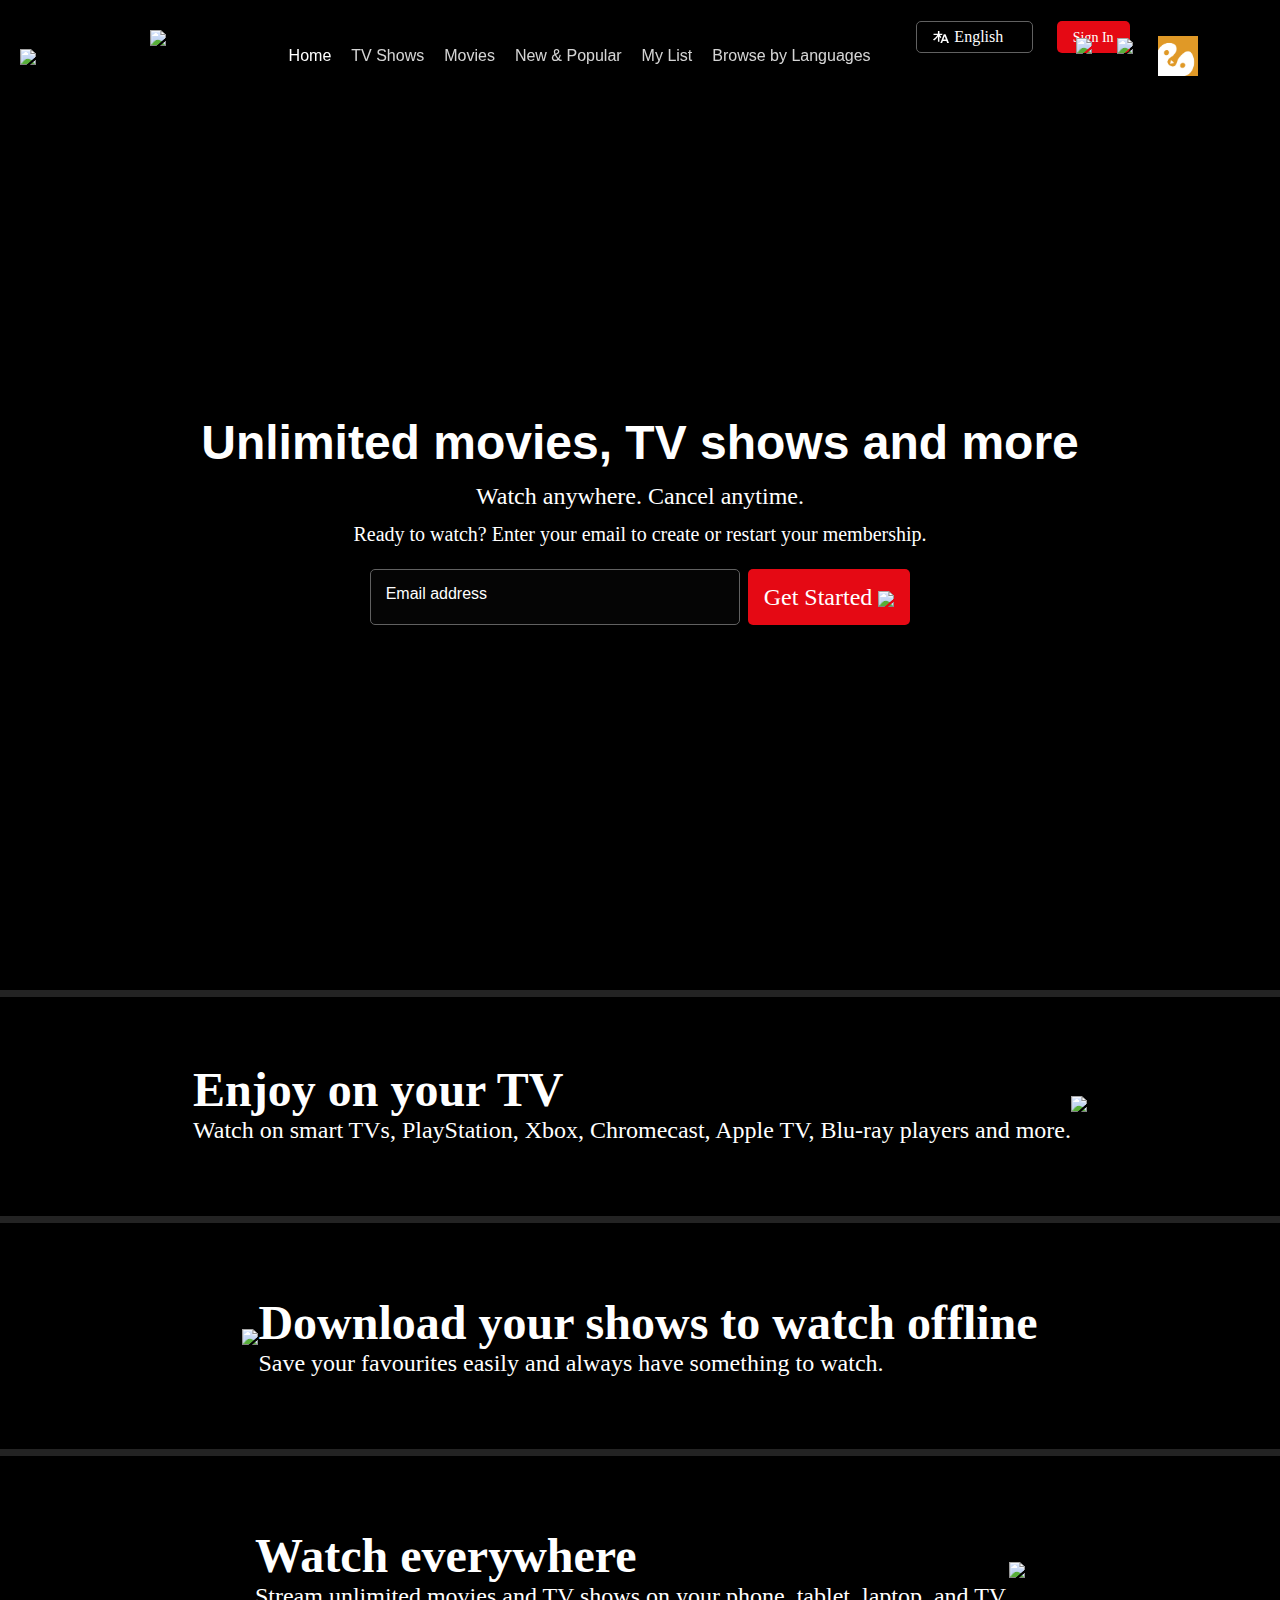
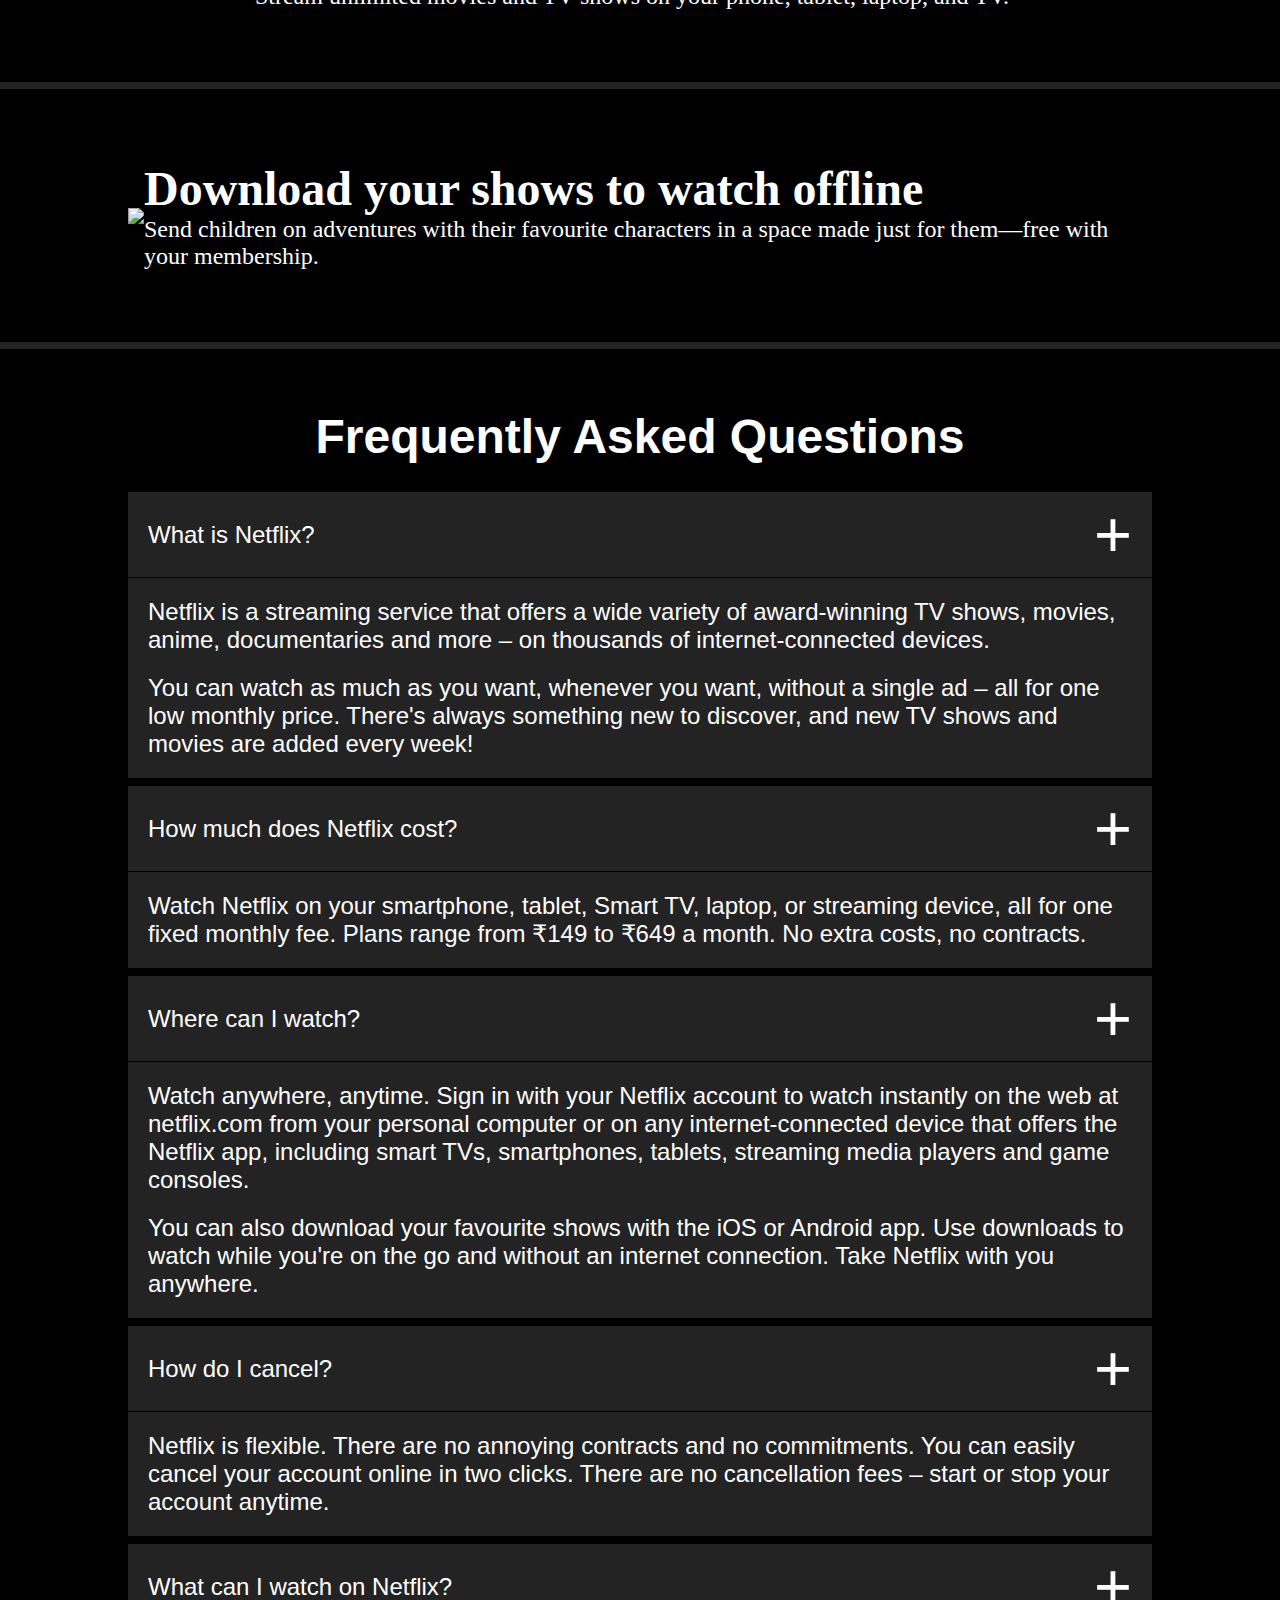
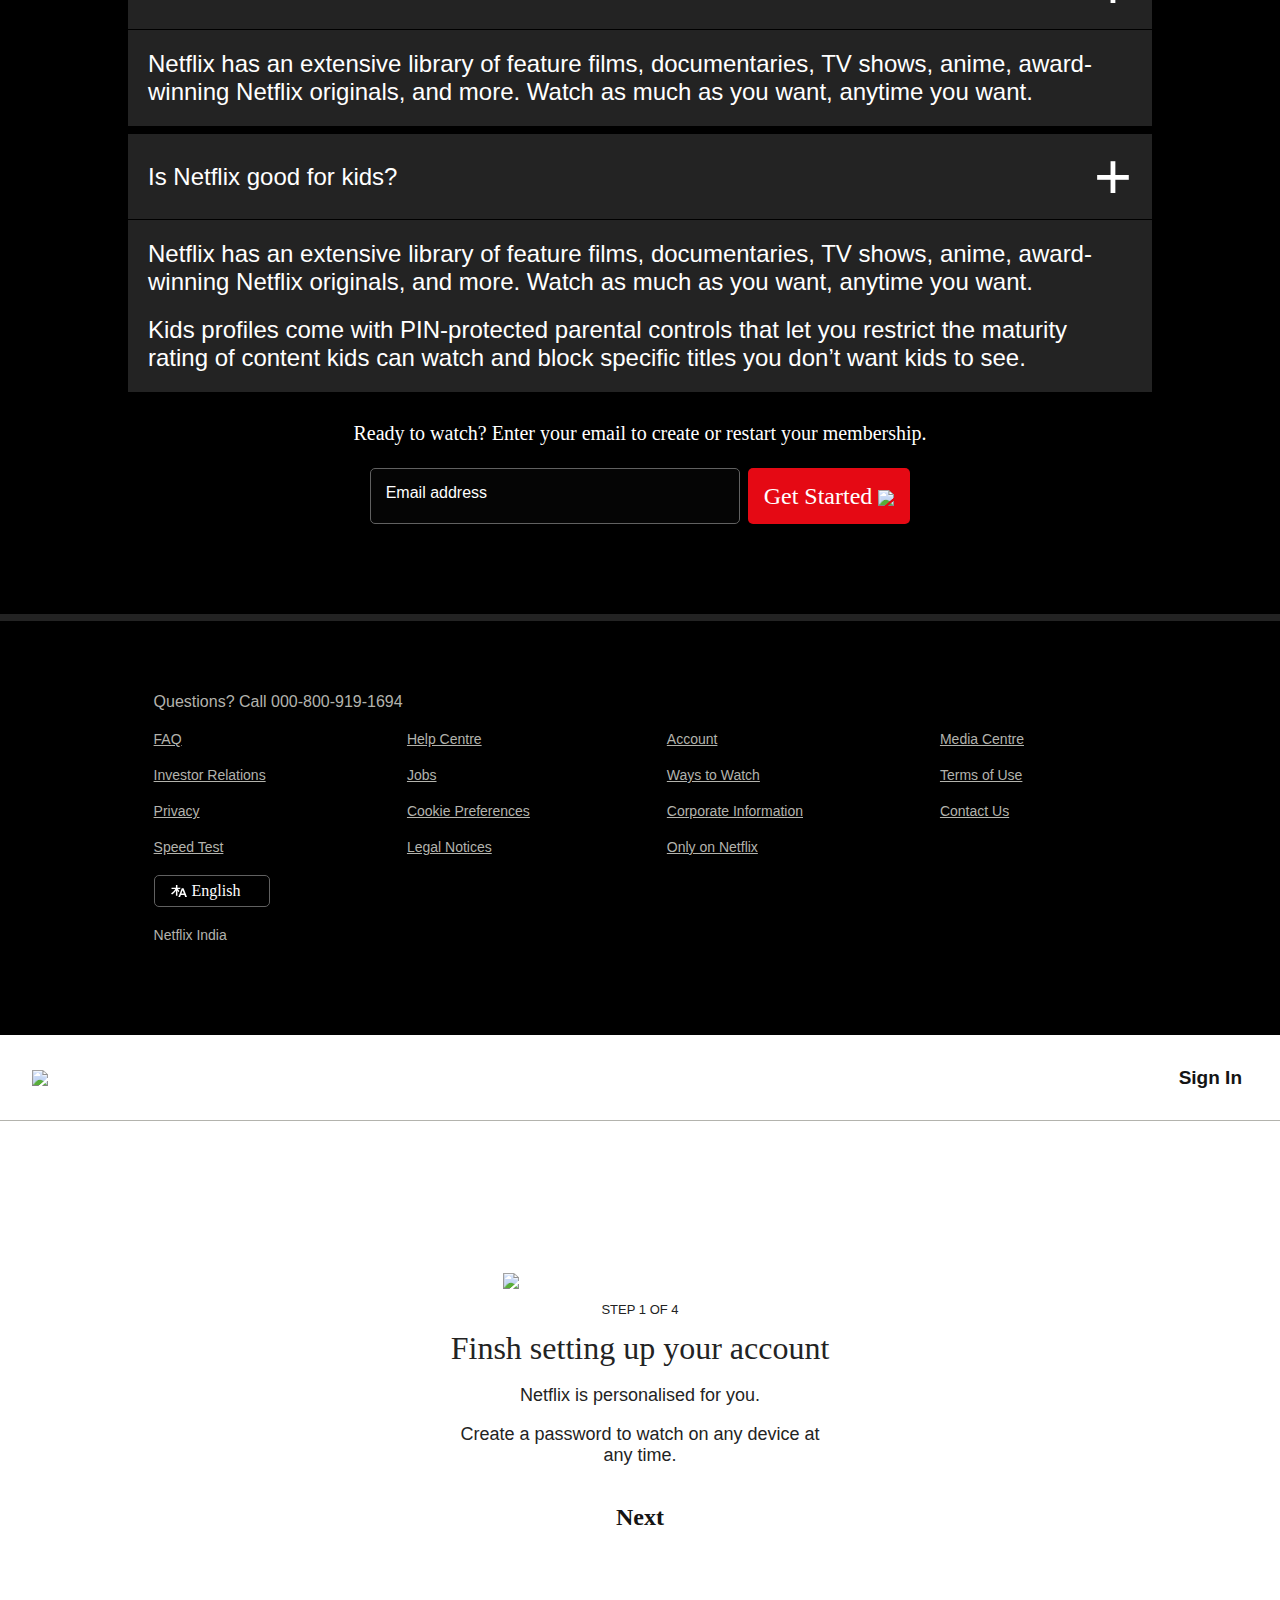
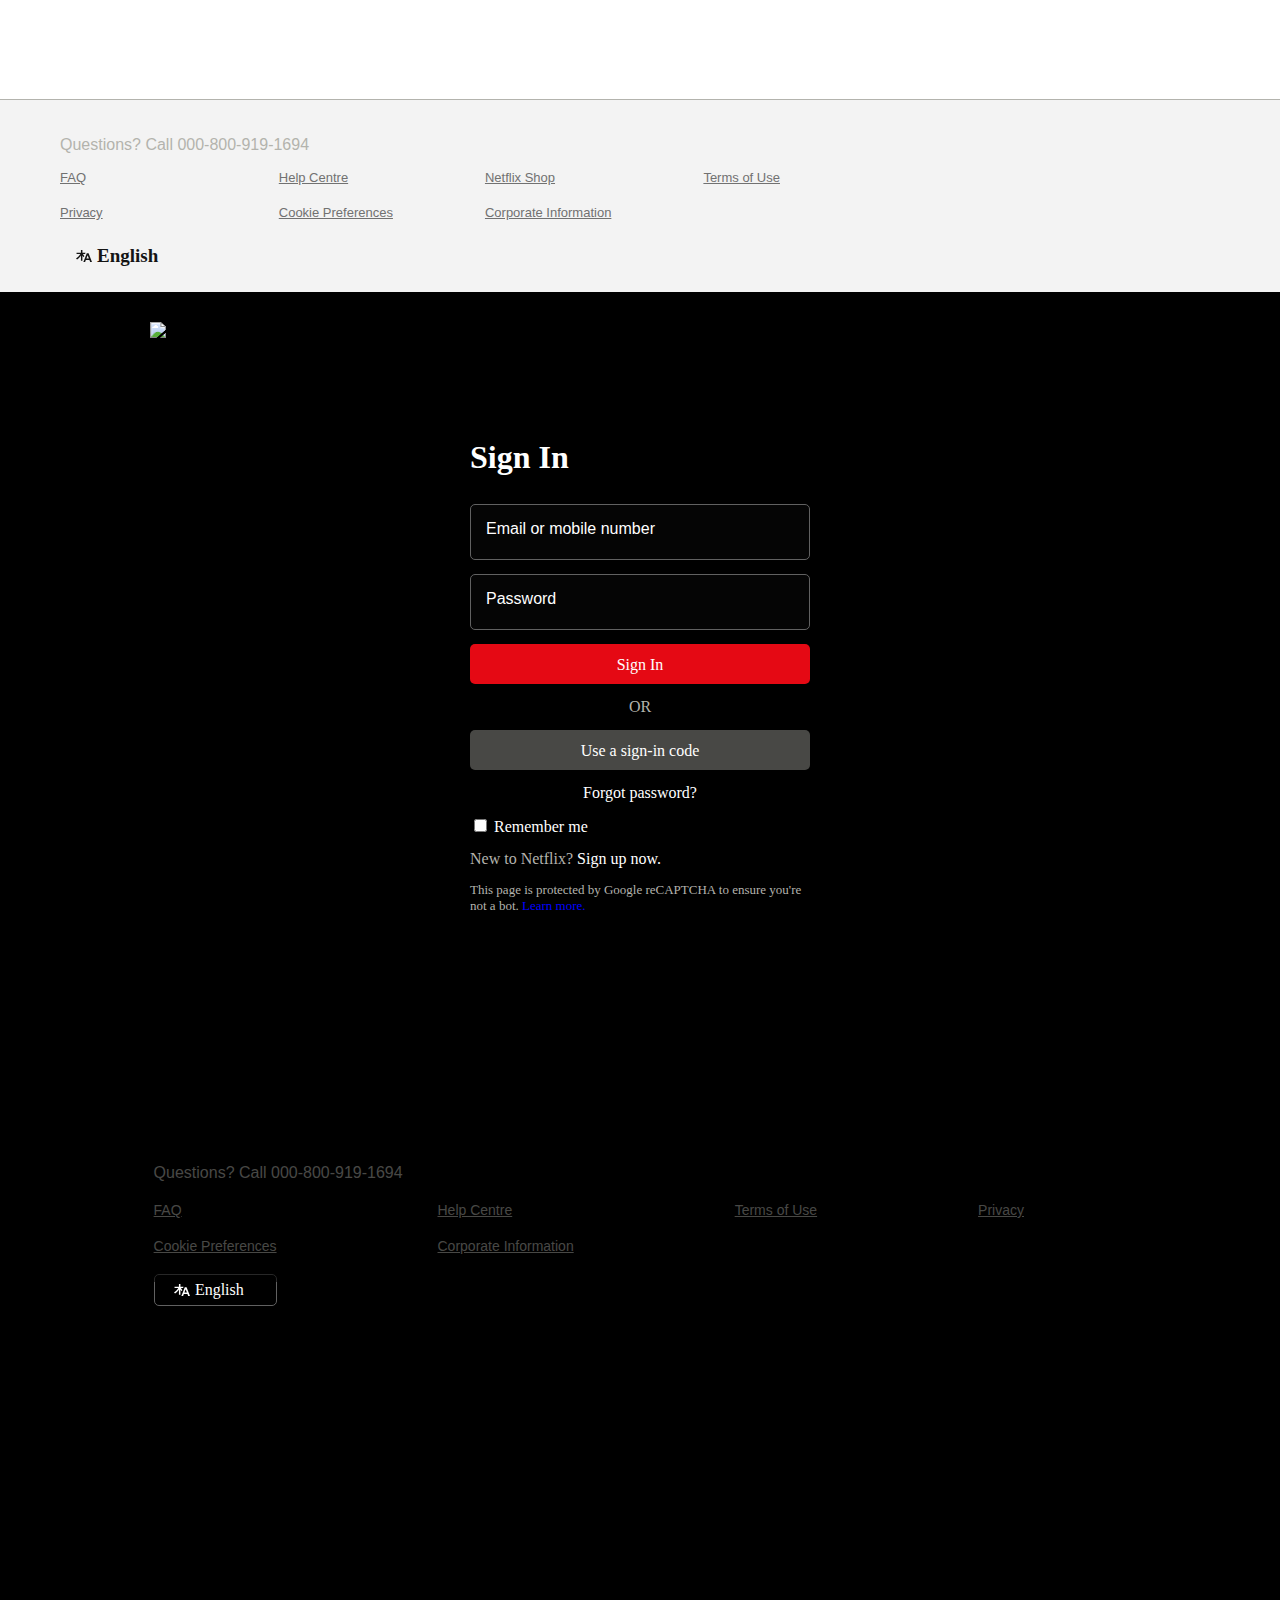
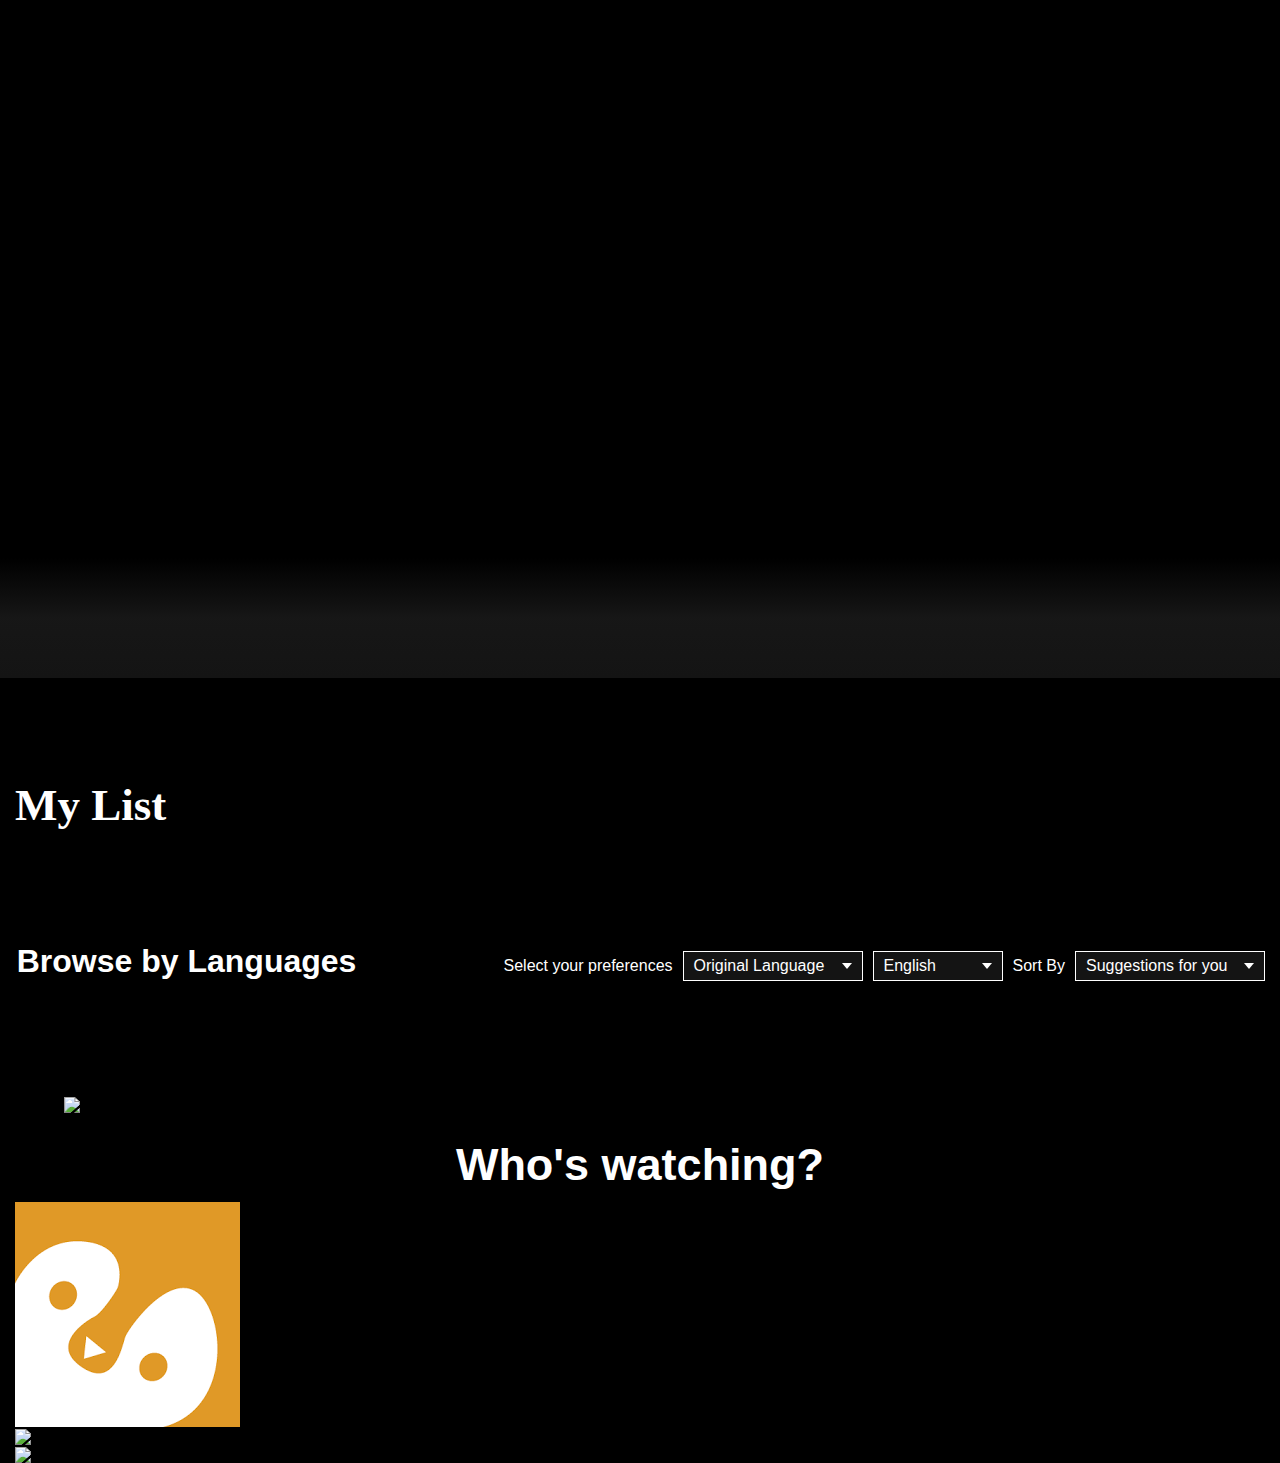
==== index.html @ eb94bc4e "Add files" ====
<!DOCTYPE html>
<html lang="en">
<head>
    <meta charset="UTF-8">
    <title>Netflix India – Watch TV Shows Online, Watch Movies Online</title>
</head>

<link rel="icon" type="image/x-icon" href="./images/favicon.ico">
<link rel="stylesheet" href="./style.css">

<body>

    <div id="front-sign-in">
        <div class="main">
            <div class="front-nav">
                <div class="navbar-logo">
                    <img src="./images/netflix_logo.png" class="front-netflix-logo">
                </div>
                <div class="front-btns">
                    <button class="language transparent btn">
                        <span>
                            <svg xmlns="http://www.w3.org/2000/svg" fill="none" width="16" height="16" viewBox="0 0 16 16" role="img" data-icon="LanguagesSmall" aria-hidden="true">
                                <path fill-rule="evenodd" clip-rule="evenodd" d="M10.7668 5.33333L10.5038 5.99715L9.33974 8.9355L8.76866 10.377L7.33333 14H9.10751L9.83505 12.0326H13.4217L14.162 14H16L12.5665 5.33333H10.8278H10.7668ZM10.6186 9.93479L10.3839 10.5632H11.1036H12.8856L11.6348 7.2136L10.6186 9.93479ZM9.52722 4.84224C9.55393 4.77481 9.58574 4.71045 9.62211 4.64954H6.41909V2H4.926V4.64954H0.540802V5.99715H4.31466C3.35062 7.79015 1.75173 9.51463 0 10.4283C0.329184 10.7138 0.811203 11.2391 1.04633 11.5931C2.55118 10.6795 3.90318 9.22912 4.926 7.57316V12.6667H6.41909V7.51606C6.81951 8.15256 7.26748 8.76169 7.7521 9.32292L8.31996 7.88955C7.80191 7.29052 7.34631 6.64699 6.9834 5.99715H9.06968L9.52722 4.84224Z" fill="currentColor">
                                </path>
                            </svg> 
                            English 
                            <img src="./images/icons/dropdown.png">    
                        </span>
                    </button>
                    <button class="sign-in red btn" onclick="signUpBtn()"><span>Sign In</span></button>
                </div>
            </div>
            <div class="box"></div>
            <div class="hero">
                <h1>Unlimited movies, TV shows and more</h1>
                <h2>Watch anywhere. Cancel anytime.</h2>
                <h3>Ready to watch? Enter your email to create or restart your membership.</h3>
                <form class="email-form" onsubmit="getStarted()">
                    <div class="email">
                        <label>Email address</label>
                        <input class="transparent btn" id="email1" type="email">
                    </div>
                    <button class="red btn" type="submit"><span>Get Started <img src="./images/icons/next-white.png"></span></button>
                </form>
            </div>
            <div class="line"></div>
        </div>

        <section class="tv">
            <div class="description">
                <h1>Enjoy on your TV</h1>
                <h2>Watch on smart TVs, PlayStation, Xbox, Chromecast, Apple TV, Blu-ray players and more.</h2>
            </div>
            <div class="tv-img">
                <img src="./images/front-tv.png">
                <video src="./videos/front-tv-video.m4v" muted autoplay loop></video>
            </div>
        </section>

        <div class="line"></div>

        <section class="mobile">
            <div class="mobile-img">
                <img src="./images/front-mobile.jpg">
            </div>
            <div class="description">
                <h1>Download your shows to watch offline</h1>
                <h2>Save your favourites easily and always have something to watch.</h2>
            </div>
        </section>

        <div class="line"></div>

        <section class="devices">
            <div class="description">
                <h1>Watch everywhere</h1>
                <h2>Stream unlimited movies and TV shows on your phone, tablet, laptop, and TV.</h2>
            </div>
            <div class="devices-img">
                <img src="./images/front-devices.png">
                <video src="./videos/front-devices-video.m4v" muted autoplay loop></video>
            </div>
        </section>

        <div class="line"></div>

        <section class="kids">
            <div class="kids-img">
                <img src="./images/front-kids.png">
            </div>
            <div class="description">
                <h1>Download your shows to watch offline</h1>
                <h2>Send children on adventures with their favourite characters in a space made just for them—free with your membership.</h2>
            </div>
        </section>

        <div class="line"></div>  

        <section class="faq">
            <h1>Frequently Asked Questions</h1>
            <div class="ques-btns">
                <button onclick="toggleDiv('a-1')"><span class="ques">What is Netflix?</span> <span class="plus">&plus;</span></button>
                <div class="ans a-1">
                    <p>Netflix is a streaming service that offers a wide variety of award-winning TV shows, movies, anime, documentaries and more – on thousands of internet-connected devices.</p>
                    <p>You can watch as much as you want, whenever you want, without a single ad – all for one low monthly price. There's always something new to discover, and new TV shows and movies are added every week!</p>
                </div>

                <button onclick="toggleDiv('a-2')"><span class="ques">How much does Netflix cost?</span> <span class="plus">&plus;</span></button>
                <div class="ans a-2">
                    <p>Watch Netflix on your smartphone, tablet, Smart TV, laptop, or streaming device, all for one fixed monthly fee. Plans range from ₹149 to ₹649 a month. No extra costs, no contracts.</p>
                </div>

                <button onclick="toggleDiv('a-3')"><span class="ques">Where can I watch?</span> <span class="plus">&plus;</span></button>
                <div class="ans a-3">
                    <p>Watch anywhere, anytime. Sign in with your Netflix account to watch instantly on the web at netflix.com from your personal computer or on any internet-connected device that offers the Netflix app, including smart TVs, smartphones, tablets, streaming media players and game consoles.</p>
                    <p>You can also download your favourite shows with the iOS or Android app. Use downloads to watch while you're on the go and without an internet connection. Take Netflix with you anywhere.</p>
                </div>

                <button onclick="toggleDiv('a-4')"><span class="ques">How do I cancel?</span> <span class="plus">&plus;</span></button>
                <div class="ans a-4">
                    <p>Netflix is flexible. There are no annoying contracts and no commitments. You can easily cancel your account online in two clicks. There are no cancellation fees – start or stop your account anytime.</p>
                </div>

                <button onclick="toggleDiv('a-5')"><span class="ques">What can I watch on Netflix?</span> <span class="plus">&plus;</span></button>
                <div class="ans a-5">
                    <p>Netflix has an extensive library of feature films, documentaries, TV shows, anime, award-winning Netflix originals, and more. Watch as much as you want, anytime you want.</p>
                </div>

                <button onclick="toggleDiv('a-6')"><span class="ques">Is Netflix good for kids?</span> <span class="plus">&plus;</span></button>
                <div class="ans a-6">
                    <p>Netflix has an extensive library of feature films, documentaries, TV shows, anime, award-winning Netflix originals, and more. Watch as much as you want, anytime you want.</p>
                    <p>Kids profiles come with PIN-protected parental controls that let you restrict the maturity rating of content kids can watch and block specific titles you don’t want kids to see.</p>
                </div>
            </div>
            <div class="hero">
                <h3>Ready to watch? Enter your email to create or restart your membership.</h3>
                <form class="email-form" onsubmit="getStarted()">
                    <div class="email">
                        <label>Email address</label>
                        <input class="transparent btn" id="email2" type="email">
                    </div>
                    <button class="red btn" type="submit"><span>Get Started <img src="./images/icons/next-white.png"></span></button>
                </form>
            </div>
        </section>

        <div class="line"></div>

        <div class="footer">
            <p>Questions? Call 000-800-919-1694</p>
            <div class="flex-col">
                <div class="c-1">
                    <a href="#">FAQ</a>
                    <a href="#">Investor Relations</a>
                    <a href="#">Privacy</a>
                    <a href="#">Speed Test</a>
                    <button class="language transparent btn">
                        <span>
                            <svg xmlns="http://www.w3.org/2000/svg" fill="none" width="16" height="16" viewBox="0 0 16 16" role="img" data-icon="LanguagesSmall" aria-hidden="true">
                                <path fill-rule="evenodd" clip-rule="evenodd" d="M10.7668 5.33333L10.5038 5.99715L9.33974 8.9355L8.76866 10.377L7.33333 14H9.10751L9.83505 12.0326H13.4217L14.162 14H16L12.5665 5.33333H10.8278H10.7668ZM10.6186 9.93479L10.3839 10.5632H11.1036H12.8856L11.6348 7.2136L10.6186 9.93479ZM9.52722 4.84224C9.55393 4.77481 9.58574 4.71045 9.62211 4.64954H6.41909V2H4.926V4.64954H0.540802V5.99715H4.31466C3.35062 7.79015 1.75173 9.51463 0 10.4283C0.329184 10.7138 0.811203 11.2391 1.04633 11.5931C2.55118 10.6795 3.90318 9.22912 4.926 7.57316V12.6667H6.41909V7.51606C6.81951 8.15256 7.26748 8.76169 7.7521 9.32292L8.31996 7.88955C7.80191 7.29052 7.34631 6.64699 6.9834 5.99715H9.06968L9.52722 4.84224Z" fill="currentColor">
                                </path>
                            </svg> 
                            English 
                            <img src="./images/icons/dropdown.png">    
                        </span>
                    </button>
                    <p>Netflix India</p>
                </div>
                <div class="c-2">
                    <a href="#">Help Centre</a>
                    <a href="#">Jobs</a>
                    <a href="#">Cookie Preferences</a>
                    <a href="#">Legal Notices</a>
                </div>
                <div class="c-3">
                    <a href="#">Account</a>
                    <a href="#">Ways to Watch</a>
                    <a href="#">Corporate Information</a>
                    <a href="#">Only on Netflix</a>
                </div>
                <div class="c-4">
                    <a href="#">Media Centre</a>
                    <a href="#">Terms of Use</a>
                    <a href="#">Contact Us</a>
                </div>
            </div>
        </div>
    </div>


    <div id="get-started">
        <div class="front-nav">
            <div class="navbar-logo">
                <img src="./images/netflix_logo.png" class="front-netflix-logo">
            </div>
            <button onclick="signUpBtn()"><span>Sign In</span></button>
        </div>
        <div class="divider"></div>
        <div class="setup">
            <div class="steps">
                <img src="./images/step-1.png">
                <p class="step-no">STEP 1 OF 4</p>
                <h2>Finsh setting up your account</h2>
                <p class="step-text">Netflix is personalised for you.</p>
                <p class="step-text">Create a password to watch on any device at any time.</p>
                <button class="red btn"><span>Next</span></button>
            </div>
        </div>
        <div class="divider"></div>
        <div class="setup-footer">
            <p>Questions? Call 000-800-919-1694</p>
            <div class="flex-col">
                <div class="c-1">
                    <a href="#">FAQ</a>
                    <a href="#">Privacy</a>
                    <button class="language transparent btn">
                        <span>
                            <svg xmlns="http://www.w3.org/2000/svg" fill="none" width="16" height="16" viewBox="0 0 16 16" role="img" data-icon="LanguagesSmall" aria-hidden="true">
                                <path fill-rule="evenodd" clip-rule="evenodd" d="M10.7668 5.33333L10.5038 5.99715L9.33974 8.9355L8.76866 10.377L7.33333 14H9.10751L9.83505 12.0326H13.4217L14.162 14H16L12.5665 5.33333H10.8278H10.7668ZM10.6186 9.93479L10.3839 10.5632H11.1036H12.8856L11.6348 7.2136L10.6186 9.93479ZM9.52722 4.84224C9.55393 4.77481 9.58574 4.71045 9.62211 4.64954H6.41909V2H4.926V4.64954H0.540802V5.99715H4.31466C3.35062 7.79015 1.75173 9.51463 0 10.4283C0.329184 10.7138 0.811203 11.2391 1.04633 11.5931C2.55118 10.6795 3.90318 9.22912 4.926 7.57316V12.6667H6.41909V7.51606C6.81951 8.15256 7.26748 8.76169 7.7521 9.32292L8.31996 7.88955C7.80191 7.29052 7.34631 6.64699 6.9834 5.99715H9.06968L9.52722 4.84224Z" fill="currentColor">
                                </path>
                            </svg> 
                            English 
                            <img src="./images/icons/dropdown.png">    
                        </span>
                    </button>
                </div>
                <div class="c-2">
                    <a href="#">Help Centre</a>
                    <a href="#">Cookie Preferences</a>
                </div>
                <div class="c-3">
                    <a href="#">Netflix Shop</a>
                    <a href="#">Corporate Information</a>
                </div>
                <div class="c-4">
                    <a href="#">Terms of Use</a>
                </div>
            </div>
        </div>
    </div>
    
    
    <div id="sign-up">
        <div class="sign-main">
            <div class="main">
                <div class="front-nav">
                    <div class="navbar-logo">
                        <img src="./images/netflix_logo.png" class="front-netflix-logo">
                    </div>
                </div>
                <div class="box"></div>
                <form class="sign-up-form" onsubmit="return validateSignUp()">
                    <h1>Sign In</h1>
                    <p class="invalid credential" style="display: none;">Invalid email or password!!!</p>
                    <div class="email-number">
                        <label>Email or mobile number</label>
                        <input id="email-number" class="transparent btn" type="text">
                        <p class="invalid email-error" style="display: none;">Please enter a valid email address or phone number.</p>
                    </div>
                    <div class="password">
                        <label>Password</label>
                        <input id="password" class="transparent btn" type="password">
                        <p class="invalid pass-error" style="display: none;">Your password must contain between 4 and 60 characters.</p>
                    </div>
    
                    <div class="sign-btns">
                        <button class="red btn" type="submit"><span>Sign In</span></button>
                        <center><p class="grey-text">OR</p></center>
                        <button class="grey btn"><span>Use a sign-in code</span></button>
                    </div>
    
                    <center><p><a href="#" class="forgot-pass">Forgot password?</a></p></center>
    
                    <p> <input type="checkbox" id="remember-me"> Remember me</p>
    
                    <p class="grey-text">New to Netflix? <a href="#" class="sign-up-now">Sign up now.</a></p>
    
                    <p class="grey-text captcha">This page is protected by Google reCAPTCHA to ensure you're not a bot. <a href="#">Learn more.</a></p>
                </form>
            </div>
        </div>

        <div class="footer">
            <p>Questions? Call 000-800-919-1694</p>
            <div class="flex-col">
                <div class="c-1">
                    <a href="#">FAQ</a>
                    <a href="#">Cookie Preferences</a>
                    <button class="language transparent btn">
                        <span>
                            <svg xmlns="http://www.w3.org/2000/svg" fill="none" width="16" height="16" viewBox="0 0 16 16" role="img" data-icon="LanguagesSmall" aria-hidden="true">
                                <path fill-rule="evenodd" clip-rule="evenodd" d="M10.7668 5.33333L10.5038 5.99715L9.33974 8.9355L8.76866 10.377L7.33333 14H9.10751L9.83505 12.0326H13.4217L14.162 14H16L12.5665 5.33333H10.8278H10.7668ZM10.6186 9.93479L10.3839 10.5632H11.1036H12.8856L11.6348 7.2136L10.6186 9.93479ZM9.52722 4.84224C9.55393 4.77481 9.58574 4.71045 9.62211 4.64954H6.41909V2H4.926V4.64954H0.540802V5.99715H4.31466C3.35062 7.79015 1.75173 9.51463 0 10.4283C0.329184 10.7138 0.811203 11.2391 1.04633 11.5931C2.55118 10.6795 3.90318 9.22912 4.926 7.57316V12.6667H6.41909V7.51606C6.81951 8.15256 7.26748 8.76169 7.7521 9.32292L8.31996 7.88955C7.80191 7.29052 7.34631 6.64699 6.9834 5.99715H9.06968L9.52722 4.84224Z" fill="currentColor">
                                </path>
                            </svg> 
                            English 
                            <img src="./images/icons/dropdown.png">    
                        </span>
                    </button>
                </div>
                <div class="c-2">
                    <a href="#">Help Centre</a>
                    <a href="#">Corporate Information</a>
                </div>
                <div class="c-3">
                    <a href="#">Terms of Use</a>
                </div>
                <div class="c-4">
                    <a href="#">Privacy</a>
                </div>
            </div>
        </div>
    </div>


    <div id="after-sign-in">
        <div id="header" class="">
            <nav class="navbar container">
                <div class="navbar-logo">
                    <img src="./images/netflix_logo.png" class="netflix-logo">
                </div>
                <div class="nav-main">
                    <ul>
                        <li class="nav-items active" data-category="all"><span>Home</span></li>
                        <li class="nav-items" data-category="tv-shows"><span>TV Shows</span></li>
                        <li class="nav-items" data-category="movies"><span>Movies</span></li>
                        <li class="nav-items" data-category="new-popular"><span>New & Popular</span></li>
                        <li class="nav-items" data-category="my-list"><span>My List</span></li>
                        <li class="nav-items" data-category="languages"><span>Browse by Languages</span></li>
                    </ul>
                </div>
                <div class="nav-right">
                    <ul>
                        <li class="nav-right-item"><img src="./images/icons/search.png" class="search"></li>
                        <li class="nav-right-item"><img src="./images/icons/bell.png" class="bell-notification"></li>
                        <li class="nav-right-item"><img src="./images/icons/user.png" class="user"></li>
                        <li class="nav-right-item center dropdown"><img src="./images/icons/dropdown.png" class="dropdown-img">
                            <div class="dropdown-content">
                                <ul>
                                    <li class="drop-options"><img src="./images/kids.jpeg" class="kids">Kids</li>
                                    <li class="drop-options">Manage Profile</li>
                                    <hr width="100%">
                                    <li class="drop-options">Account</li>
                                    <li class="drop-options">Help Centre</li>
                                    <li class="drop-options">Sign out of Netflix</li>
                                </ul>
                            </div>
                        </li>
                    </ul>
                </div>
            </nav>
        </div>
    
        <div class="main">
            <div class="banner" id="banner-section">
            <!-- <div class="banner" id="banner-section" style="background-image: url(./data/banner/avatar-the-last-airbender.jpg);"> -->
                <!-- <div class="banner-content container">
                        <h2 class="banner-title">DEHLI CRIME</h2>
                        <p class="banner-info">#4 in TV Shows Today</p>
                        <p class="banner-overview">Lorem ipsum dolor sit, amet consectetur adipisicing elit.</p>
                        <div class="action-buttons">
                            <button class="action"><img src="./images/icons/play.png">Play</button>
                            <button class="action"><img src="./images/icons/info.png">More Info</button>
                        </div>
                    </div> -->
                <div class="banner_fadeBottom"></div>
            </div>
            
            <div class="movie container" id="movie-section">
                <!-- <div class="movie-section">
                    <h2 class="movie-section-heading">Trending Now
                        <span class="explore-nudge">Explore All</span>
                    </h2>
                    <div class="movie-row-container">
                        <button class="scroll-left">&lt;</button>
                        <div class="movie-row">
                            <div class="movie-item">
                                <img src="..." alt="...">
                                <div class="access">
                                    <ul class="first">
                                        <li class="access-item"><img src="./images/icons/play-circle.png"></li>
                                        <li class="access-item"><img src="./images/icons/add.png"></li>
                                        <li class="access-item"><img src="./images/icons/thumbs-up.png"></li>
                                        <li class="access-item"><img src="./images/icons/thumbs-down.png"></li>
                                        <li class="access-item last"><img src="./images/icons/down-button.png"></li>
                                    </ul>
                                    <ul class="second">
                                        <li class="access-item"><p class="green">93% Match</p></li>
                                        <li class="access-item"><p class="sm-box">13+</p></li>
                                        <li class="access-item"><p>1 Season</p></li>
                                        <li class="access-item"><span class="sm-box hd">HD</span></li>
                                    </ul>
                                    <ul class="third">
                                        <li class="access-item">genre</li>
                                        <li class="access-item">genre</li>
                                        <li class="access-item">genre</li>
                                    </ul>
                                </div>
                            </div>
                            <div class="movie-item"><img src="..." alt="..."></div>
                            <div class="movie-item"><img src="..." alt="..."></div>
                            <div class="movie-item"><img src="..." alt="..."></div>
                            <div class="movie-item"><img src="..." alt="..."></div>
                        </div>
                        <button class="scroll-right">&gt;</button>
                    </div>
                </div> -->
            </div>
        </div>
    
        <div class="my-list container">
            <h2 class="heading">My List</h2>
            <div class="my-row">
            </div>
        </div>
    
        <div class="language-filter container">
            <div class="heading-filter">
                <div>
                    <h1 class="heading">Browse by Languages</h1>
                </div>
                <div class="filter-div">
                    <span>Select your preferences</span>
                    <div class="lang-dropdown" id="type">
                        <div class="select">
                            <span class="selected">Original Language</span>
                            <div class="caret"></div>    
                        </div>
                        <ul class="menu">
                            <li>Original Language</li>
                            <li>Dubbing</li>
                            <li>Subtitles</li>
                        </ul>
                    </div>
                    
                    <div class="lang-dropdown" id="language">
                        <div class="select">
                            <span class="selected">English</span>
                            <div class="caret"></div>
                        </div>
                        <ul class="menu">
                            
                        </ul>
                    </div>
        
                    <span>Sort By</span>
                    <div class="lang-dropdown" id="filter">
                        <div class="select">
                            <span class="selected">Suggestions for you</span>
                            <div class="caret"></div>
                        </div>
                        <ul class="menu">
                            <li>Suggestions for you</li>
                            <li>Year Released</li>
                            <li>A-Z</li>
                            <li>Z-A</li>
                        </ul>
                    </div>
                </div>
            </div>

            <div class="my-row">
            </div>
        </div>
    </div>


    <div id="accounts">
        <div class="logo-nav">
            <img src="./images/netflix_logo.png">
        </div>
        <div class="manage-acc container">
            <h1 class="heading">Who's watching?</h1>
            <div class="accounts">
                <div class="user1">
                    <img src="./images/icons/user.png">
                    <span>User Name</span>
                </div>
                <div class="user-kid">
                    <img src="./images/kids.jpeg">
                    <span>Kids</span>
                </div>
                <div class="add-profile">
                    <img src="./images/icons/add.png">
                </div>
            </div>
        </div>
    </div>
    
    <script src="https://code.jquery.com/jquery-3.7.1.js" integrity="sha256-eKhayi8LEQwp4NKxN+CfCh+3qOVUtJn3QNZ0TciWLP4=" crossorigin="anonymous"></script>
    <script type="Text/JavaScript" src="./data/user.js"></script>
    <script type="Text/JavaScript" src="./data/genre.js"></script>
    <script type="Text/JavaScript" src="./data/data.js"></script>
    <script type="Text/JavaScript" src="./data/api.js"></script>
    <script type="Text/JavaScript" src="./script.js"></script>
</body>
</html>
---- style.css ----
* {
  box-sizing: border-box;
}

*::-webkit-scrollbar {
  display: none;
}

body {
  margin: 0;
  padding: 0;
  background-color: black;
  font-family: Helvetica, Arial, sans-serif;
}




/* front sign-in page */
#front-sign-in .main, #sign-up .main{
  background-image: url(./images/front-background.jpg);
  background-repeat: no-repeat;
  background-size: cover;
  background-position: center top;
  height: 110vh;
  position: relative;
}

.front-nav {
  display: flex;
  flex-direction: row;
  justify-content: space-between;
  align-items: center;
  max-width: 76.5vw;
  margin: auto;
  padding: 0;
  height: 50px;
  padding-top: 24px;
  position: relative;
  z-index: 10;
}

.navbar-logo {
  padding: 0;
  margin: 0;
}

.front-netflix-logo {
  height: 40px;
}

.front-btns {
  display: flex;
  flex-direction: row;
  gap: 24px;
}

.btn {
  color: white;
  height: 32px;
  border-radius: 5px;
  justify-content: center;
  border: none;
  font-size: 14px;
  font-weight: 500;
  font-family: 'Segoe UI';
  padding: 0;
  margin: 0;
}

.btn span {
  width: 100%;
  height: 100%;
  text-align: center;
  padding: 6.5px 16px;
}

button.language {
  background-color: transparent;
  border: #616161 0.5px solid;
  font-size: 16px;
  font-weight: 400;
  padding: 0;
}

button.language span {
  display: flex;
  flex-direction: row;
  gap: 5px;
  align-items: center;
  justify-content: center;
}

button.language span svg,img {
  vertical-align: middle;
}

button.language span svg {
  height: 20px;
}

button.language span img {
  height: 5.8px;
  width: 7.5px;
  padding: 0;
  margin: 0;
}

.red.btn {
  background-color: #E50914;
  transition: 0.5s ease;
}

.red.btn:hover {
  background-color: #b40b14;
}

.main .box {
  background-color: black;
  height: 110vh;
  width: 100%;
  opacity: 0.6;
  position: absolute;
  top: 0;
}

.hero {
  height: calc(100% - 50px);
  display: flex;
  flex-direction: column;
  align-items: center;
  justify-content: center;
  color: white;
  position: relative;
  gap: 13px;
  padding: 30px;
}

h1{
  font-family: sans-serif;
  font-size: 48px;
  font-weight: 900;
  padding: 0;
  margin: 0;
  text-align: center;
}

h2{
  font-family: 'Segoe UI';
  font-size: 24px;
  font-weight: 400;
  padding: 0;
  margin: 0;
  text-align: center;
}

h3{
  font-family: 'Segoe UI';
  font-size: 20px;
  font-weight: 400;
  padding: 0;
  margin: 0;
  margin-bottom: 10px;
  text-align: center;
}

.email-form {
  display: flex;
  flex-direction: row;
  gap: 8px;
}

.email-form .email {
  position: relative;
  width: 370px;
}

.email-form .email label {
  position: absolute;
  left: 1rem;
  top: 1rem;
  transition: all 0.3s ease;
  pointer-events: none;
}

.email-form .email input {
  background-color: rgba(23, 23, 23, 0.2);
  border: #616161 0.5px solid;
  font-weight: 400;
  font-size: 1rem;
  line-height: 1.3;
  padding: 1.5rem 1rem 0.5rem;
  width: 100%;
}

.email-form .email:focus-within label {
  font-size: 0.8rem;
  top: 10px;
}

.email-form .btn {
  height: 56px;
  padding: 0;
  margin: 0;
}

.email-form .btn span{
  padding: 12px 16px;
}

.email-form .red.btn {
  font-size: 24px;
}

.email-form button img {
  height: 18px;
}

.line {
  height: 7px;
  width: 100vw;
  background-color: #232323;
}

section {
  display: flex;
  justify-content: center;
  align-items: center;
  flex-direction: row;
  max-width: 80vw;
  margin: 72px 10vw;
}

.description {
  color: white;
  align-items: center;
  justify-content: center;
}

.description h1,h2 {
  font-family: 'Segoe UI';
  text-align: left;
}

.tv-img, .devices-img {
  position: relative;
}

.tv-img img,.mobile-img img,.devices-img img,.kids-img img {
  height: 381px; 
}

.tv-img img,.devices-img img {
  z-index: 10;
  position: relative; 
}

.tv-img video {
  position: absolute;
  top: 79px;
  left: 67.2px;
  height: 207px; 
  
}

.devices-img video {
  position: absolute;
  top: 41px;
  left: 90px;
  height: 181px; 
}

.faq {
  display: flex;
  flex-direction: column;
  padding: 0;
  margin: 60px 10vw;
}

.faq h1 {
  color: white;
  margin-bottom: 20px;
}

.ques-btns {
  width: 100%;
  display: flex;
  flex-direction: column;
}

.ques-btns button {
  background-color: #232323;
  width: 100%;
  height: 85px;
  outline: none;
  border: none;
  display: flex;
  flex-direction: row;
  justify-content: space-between;
  align-items: center;
  padding: 20px;
  margin-top: 8px;
  transition: 0.1s ease;
}

.ques-btns button:hover {
  background-color: #363636;
}

.ques {
  font-size: 24px;
  font-weight: 400;
  color: white;
}

.ans {
  background-color: #232323;
  width: 100%;
  outline: none;
  border: none;
  align-items: center;
  padding: 20px;
  font-size: 24px;
  font-weight: 400;
  color: white;
  display: flex;
  flex-direction: column;
  gap: 20px;
  margin-top: 1px;
}

.ans p {
  padding: 0;
  margin: 0;
}

.plus, .mul {
  font-size: 65px;
  font-weight: 100;
  color: white;
}

.footer {
  max-width: 80vw;
  margin: 72px 20vw 72px 12vw;
  display: flex;
  flex-direction: column;
}

.footer p {
  width: 100%;
  padding: 0;
  margin: 0;
  margin-bottom: 20px;
  text-align: left;
  color: #B3B3AD;
  font-size: 16px;
  font-weight: 400;
}

.flex-col {
  width: 100%;
  display: flex;
  flex-direction: row;
  justify-content: space-between;
}

.c-1, .c-2, .c-3, .c-4 {
  display: flex;
  flex-direction: column;
  gap: 20px;
}

.c-1 a, .c-1 p, .c-2 a, .c-3 a, .c-4 a {
  color: #B3B3AD;
  font-size: 14px;
}




/* Get Started */
#get-started {
  background-color: white;
  align-content: center;
  font-family: sans-serif;
}

#get-started .front-nav {
  max-width: 95vw;
  margin: auto;
  padding: 20px 0;
  height: 85px;
}

#get-started .navbar-logo img {
  height: 45px;
}

#get-started button {
  border: none;
  background-color: transparent;
  color: #141414;
  font-size: 19px;
  font-weight: 550;
  text-decoration: none;
}

#get-started button:hover {
  text-decoration: underline;
}

#get-started .divider {
  width: 100%;
  height: 1px;
  background-color: #B3B3AD;
}

.setup {
  padding: 150px 0;
}

.steps {
  max-width: 30vw;
  align-items: center !important;
  margin: auto;
  padding: 0;
  color: #232323;
}

.steps img {
  width: 300px;
  margin: 0 55px;
}

.steps p {
  text-align: center;
  font-weight: 400;
}

.step-no {
  font-size: 13px;
}

.steps h2 {
  font-size: 32px;
  font-weight: 500;
  text-align: center;
}

.step-text {
  font-size: 18px;
}

.steps .btn {
  width: 100%;
  padding: 10px;
  height: 65px;
}

.steps .btn span {
  font-size: 24px;
  margin: 10px;
}

.setup-footer {
  padding: 20px 500px 20px 60px;
  background-color: rgb(243, 243, 243);
}

.setup-footer p{
  color: #B3B3AD;
  font-size: 16px;
  font-weight: 400;
}

.setup-footer a {
  color: rgb(113, 113, 113);
  font-size: 13px;
  font-weight: 400;
}




/* Sign-up Page */
.sign-main {
  height: 800px;
}

.sign-up-form {
  width: 450px;
  margin: auto;
  margin-top: 42px;
  background-color: rgb(0, 0, 0, 0.6);
  position: relative;
  z-index: 10;
  color: white;
  padding: 55px;
  display: flex;
  flex-direction: column;
  gap: 14px;
}

.sign-up-form h1{
  padding: 0;
  margin: 0;
  text-align: left;
  font-size: 32px;
  font-weight: 700;
  font-family: 'Segoe UI';
  padding-bottom: 14px;
}

.sign-up-form .email-number, .password {
  position: relative;
}

.sign-up-form .email-number label, .sign-up-form .password label {
  position: absolute;
  left: 1rem;
  top: 1rem;
  transition: all 0.3s ease;
  pointer-events: none;
}

.sign-up-form .email-number input, .sign-up-form .password input {
  background-color: rgba(23, 23, 23, 0.2);
  border: #616161 0.5px solid;
  font-weight: 400;
  font-size: 16px;
  line-height: 24px;
  padding: 1.5rem 1rem 0.5rem;
  width: 100%;
  height: 56px;
}

.sign-up-form .email-number:focus label, .sign-up-form .password:focus-within label {
  font-size: 0.8rem;
  top: 10px;
}

.invalid {
  color: #EB3942;
  font-size: 13px;
  font-weight: 400;
  line-height: 20px;
  padding: 0;
  margin: 0;
  padding-top: 10px;
}

.sign-btns {
  display: flex;
  flex-direction: column;
  gap: 14px;
}

.sign-up-form .sign-btns .btn {
  width: 100%;
  height: 40px;
  font-size: 16px;
  font-weight: 500;
  padding: 5px 0;
  padding: 10px;
}

.sign-btns .grey.btn {
  background-color: rgb(179, 179, 173, 0.4);
  transition: 0.5s ease;
}

.grey.btn:hover {
  background-color: rgb(179, 179, 173, 0.3);
}

.sign-up-form p {
  font-family: 'Segoe UI';
  font-weight: 400;
  padding: 0;
  margin: 0;
}

.sign-up-form .grey-text {
  color: #B3B3AD;
}

.sign-up-form a {
  text-decoration: none;
}

.sign-up-form a:hover {
  text-decoration: underline;
}

.forgot-pass, .sign-up-now {
  color: white;
}

.forgot-pass:hover {
  color: #B3B3AD;
}

.sign-up-now:hover {
  color: #B3B3AD;
}

.captcha {
  font-size: 13px;
}

.captcha a {
  color: blue;
}




/* Netflix Inside */
.container {
  width: 100%;
  max-width: 1250px;
  margin: 0 auto;
}

#header {
  background-color: transparent;
  position: fixed;
  z-index: 100;
  left:0;
  top: 0;
  width: 100%;
  transition: all ease 600ms;
  padding: 20px;
}

#header.black-bg {
  background-color: rgb(20, 20, 20);
}

.navbar {
  display: grid;
  grid-template-columns: 0.15fr 0.7fr 0.15fr;
  justify-content: space-between;
  align-items: center;
}

.netflix-logo {
  max-width: 110px;
}

.nav-main, .nav-right {
  display: flex;
  flex-direction: row;
  align-items: center;
}

.nav-main ul {
  list-style: none;
  display: inline-flex;
  flex-direction: row;
}

.nav-items span {
  text-decoration: none;
  margin-right: 20px;
  color: white;
  opacity: .83;
}

.nav-items span:hover {
  color: white;
  opacity: 1;
  font-weight: 500;
}

.nav-items.active span {
  color: white;
  opacity: 1;
  font-weight: 500;
}

.nav-right ul {
  list-style: none;
  display: inline-flex;
  flex-direction: row;
  gap: 3px;
}

.nav-right-item {
  margin-right: 22px;
  cursor: pointer;
}

.center{
  padding-top: 10px;
}

.nav-right-item img {
  width: 40px;
}

.nav-right-item img.dropdown-img {
  height:10px;
  width: 15px;
}


/* Dropdown */
.dropdown {
  position: relative;
  display: inline-block;
}

.dropdown-content {
  padding: 0;
  margin: 0;
  display: none;
  position: absolute;
  right: 0px;
  background-color: #141414;
  min-width: 160px;
  z-index: 1;
}

.dropdown-content ul {
  padding: 0;
  margin: 0;
  display: inline-flex;
  flex-direction: column;
}

.dropdown-content ul .drop-options {
  align-items: center;
  justify-content: center;
  color: #e5e5e5;
  padding: 12px 16px;
  text-decoration: none;
  display: block;
}

.kids {
  padding-right: 10px;
}

.dropdown-content ul .drop-options:hover {
  border: red solid 1px;
}

.menu-toggle {
  display: block;
}


/* Banner Section */
.banner {
  background-repeat: no-repeat;
  background-size: cover;
  min-height: 100vh;
  padding-top: 80px;
  position: relative;
}

.banner-content {
  display: flex;
  flex-direction: column;
  padding-top: 60px;
  padding-bottom: 60px;
}

.banner-title {
  color: white;
  font-size: 80px;
  line-height: 1.1;
  margin: 0;
  margin-bottom: 16px;
  max-width: 40%;
}

.banner-info {
  margin-bottom: 14px;
  font-size: 22px;
  font-weight: 700;
  line-height: 1.5;
  color: white;
}

.banner-overview {
  font-size: 16.4px;
  color: white;
  line-height: 1.3;
  max-width: 40%;
}

.action-buttons {
  display: flex;
  flex-direction: row;
  align-items: center;
}

.action {
  border:none;
  background-color: white;
  padding: 8px 23px;
  margin-right: 11px;
  border-radius: 4px;
  display: flex;
  align-items: center;
  flex-direction: row;
  font-size: 16px;
  font-weight: 700;
  cursor:pointer;
}

.action:last-child {
  background-color: rgba(109, 109, 110, 0.7);
  color:white;
}

.action img {
  height: 25px;
  padding-right: 5px;
}

.banner_fadeBottom{
  height: 120px;
  background:linear-gradient(180deg,
      transparent,
      rgba(37,37,37,.61),
      #141414
  ); 
  position: absolute;
  left:0;
  bottom: 0;
  width: 100%;
}


/* Movie */
.movie-section {
  margin: 41px 0;
}

.movie-section-heading {
  font-size: 20px;
  font-weight: 700;
  line-height: 1.2;
  color: white;
  cursor: pointer;
  margin-bottom: 10px;
}

img.explore-nudge {
  height: 15px;
}

.explore-nudge {
  color: #54b9c5;
  font-size: 12px;
  display: none;
}

.movie-section-heading:hover .explore-nudge {
  display: inline-block;
}

.movie-row {
  display: flex;
  flex-direction: row;
  align-items: center;
  flex-wrap: nowrap;
  overflow-x: auto;
  overflow-y: hidden;
  transition: overflow 0.3s ease;
}

.movie-item {
  width: 245px;
  object-fit: contain;
  margin-right: 6px;
  border-radius: 4px;
  position: relative;
  transition: transform linear 300ms, z-index 0s linear 300ms;
  display: grid;
  grid-template-rows: 0.5fr 0.5fr;
  gap: 0px;
  height: 150px;
  margin: 2px;
}

.movie-item-img {
  border-radius: 4px;
  width: inherit;
  position: relative;
}

.movie-item .yt-iframe {
  position: absolute;
  top: 0;
  left: 0;
  width: 100%;
  height: 100%;
  z-index: 10;
  display: none;
  border: none;
  outline: none;
}

.movie-item:hover .yt-iframe {
  display: block;
}

.movie-item:hover {
  transform: scale(1.3);
  transition: transform linear 300ms;
  z-index: 20;
}

.movie-item:hover .movie-item-img {
  border-bottom-left-radius: 0;
  border-bottom-right-radius: 0;
}


/* On hover movies */
.access {
  background-color: #141414;
  padding: 15px !important;
  margin: 0;
  border-bottom-left-radius: 4px;
  border-bottom-right-radius: 4px;
  width: inherit;
}

.on-hover {
  display: none;
  position: absolute;
  top: 0;
  left: 0;
  width: 100%;
  height: 100%;
  z-index: 5;
}

.first, .second, .third {
  padding: 0;
  margin: 0;
  align-items: center;
  justify-content: center;
}

.access-item {
  list-style: none;
  display: inline-flex;
  flex-direction: row;
  align-items: center;
  justify-content: center;
  color: #e5e5e5;
}

.access-item button {
  padding: 0;
  margin: 0;
  background-color: #141414;
  border: none;
  outline: none;
  height: 35px;
}

.access-item button img {
  height: 35px;
}

.access-item.last {
  padding-left: 21px;
}

.second .access-item {
  font-size: 15px;
  padding-right: 2px;
}

.access-item .green {
  color: rgb(63, 138, 63);
}

.access-item .sm-box {
  font-size: 12px;
  border: #e5e5e5 solid 0.8px;
  padding: 1px 4px;
}

.sm-box.hd {
  font-size: 8px;
}

.third .access-item {
  padding-right: 10px;
}


/* My list, Browse by Languages */
.my-list, .language-filter{
  padding-top: 100px;
}

.heading {
  font-size: 45px;
  font-weight: 700;
  line-height: 1.2;
  color: white;
  cursor: pointer;
  margin-bottom: 10px;
}

.my-row {
  display: grid;
  grid-template-columns: repeat(5, 1fr);
  gap: 10px;
  align-items: center;
  flex-wrap: nowrap;
  overflow: visible;
  transition: overflow 0.3s ease;
}

.heading-filter{
  display: grid;
  grid-template-columns: 0.28fr 0.74fr;
  align-items: center;
}

.heading-filter .heading {
  font-size: 32px !important;
}

.language-filter div {
  padding: 0;
  margin: 0;
  align-items: center;
}

.language-filter .filter-div {
  display: flex;
  flex-direction: row;
  justify-content: right;
  gap: 10px;
}

.language-filter .filter-div span {
  color: white;
  font-weight: 500;
}

.lang-dropdown {
  position: relative;
  z-index: 10;
}

.lang-dropdown .select {
  background-color: #141414;
  color: white;
  border: white solid 0.1px;
  display: flex;
  align-items: center;
  justify-content: space-between;
  padding: 5px 10px 5px 10px;
  cursor: pointer;
}

.select span {
  padding: 0 15px 0 0;
}

.select:hover {
  background-color: #232323;
}

.select-clicked {
  border: 0.1px white solid;
}

.caret {
  width: 0;
  height: 0;
  border-left: 5px solid transparent;
  border-right: 5px solid transparent;
  border-top: 6px solid white;
}

.menu {
  list-style: none;
  background-color: rgba(23, 23, 23, 0.85);
  color: white;
  cursor: pointer;
  margin: 0;
  padding-left: 0;
  display: flex;
  flex-direction: column;
  position: absolute;
  width: 100%;
  display: none;
  transition: 0.2s;
  opacity: 0;
  z-index: 20;
}

.menu li {
  margin: 0;
  padding: 10px;
  cursor: pointer;
}

.menu li:hover {
  background-color: #232323;
}

.dropdown-active {
  background-color: #232323;
}

.menu-open {
  display: block;
  opacity: 1;
}

#type {
  min-width: 180px;
}

#language {
  min-width: 130px;
}

#filter {
  min-width: 190px;
}

.language-filter .my-row {
  padding-top: 80px !important;
}




/* Manage Accounts */
.logo-nav {
  width: 90vw;
  margin: auto;
  padding: 25px 0;
}

.logo-nav img {
  height: 42px;
}

/* .manage-acc {
  align-content: center;
  justify-content: center;
} */

.manage-acc .heading {
  font-family: Helvetica;
}




/* Responsive */
@media (max-width:767px) {
  .nav-main{
    display: none;
  }

  .banner-overview, .banner-title{
        max-width: 100%;
    }
}
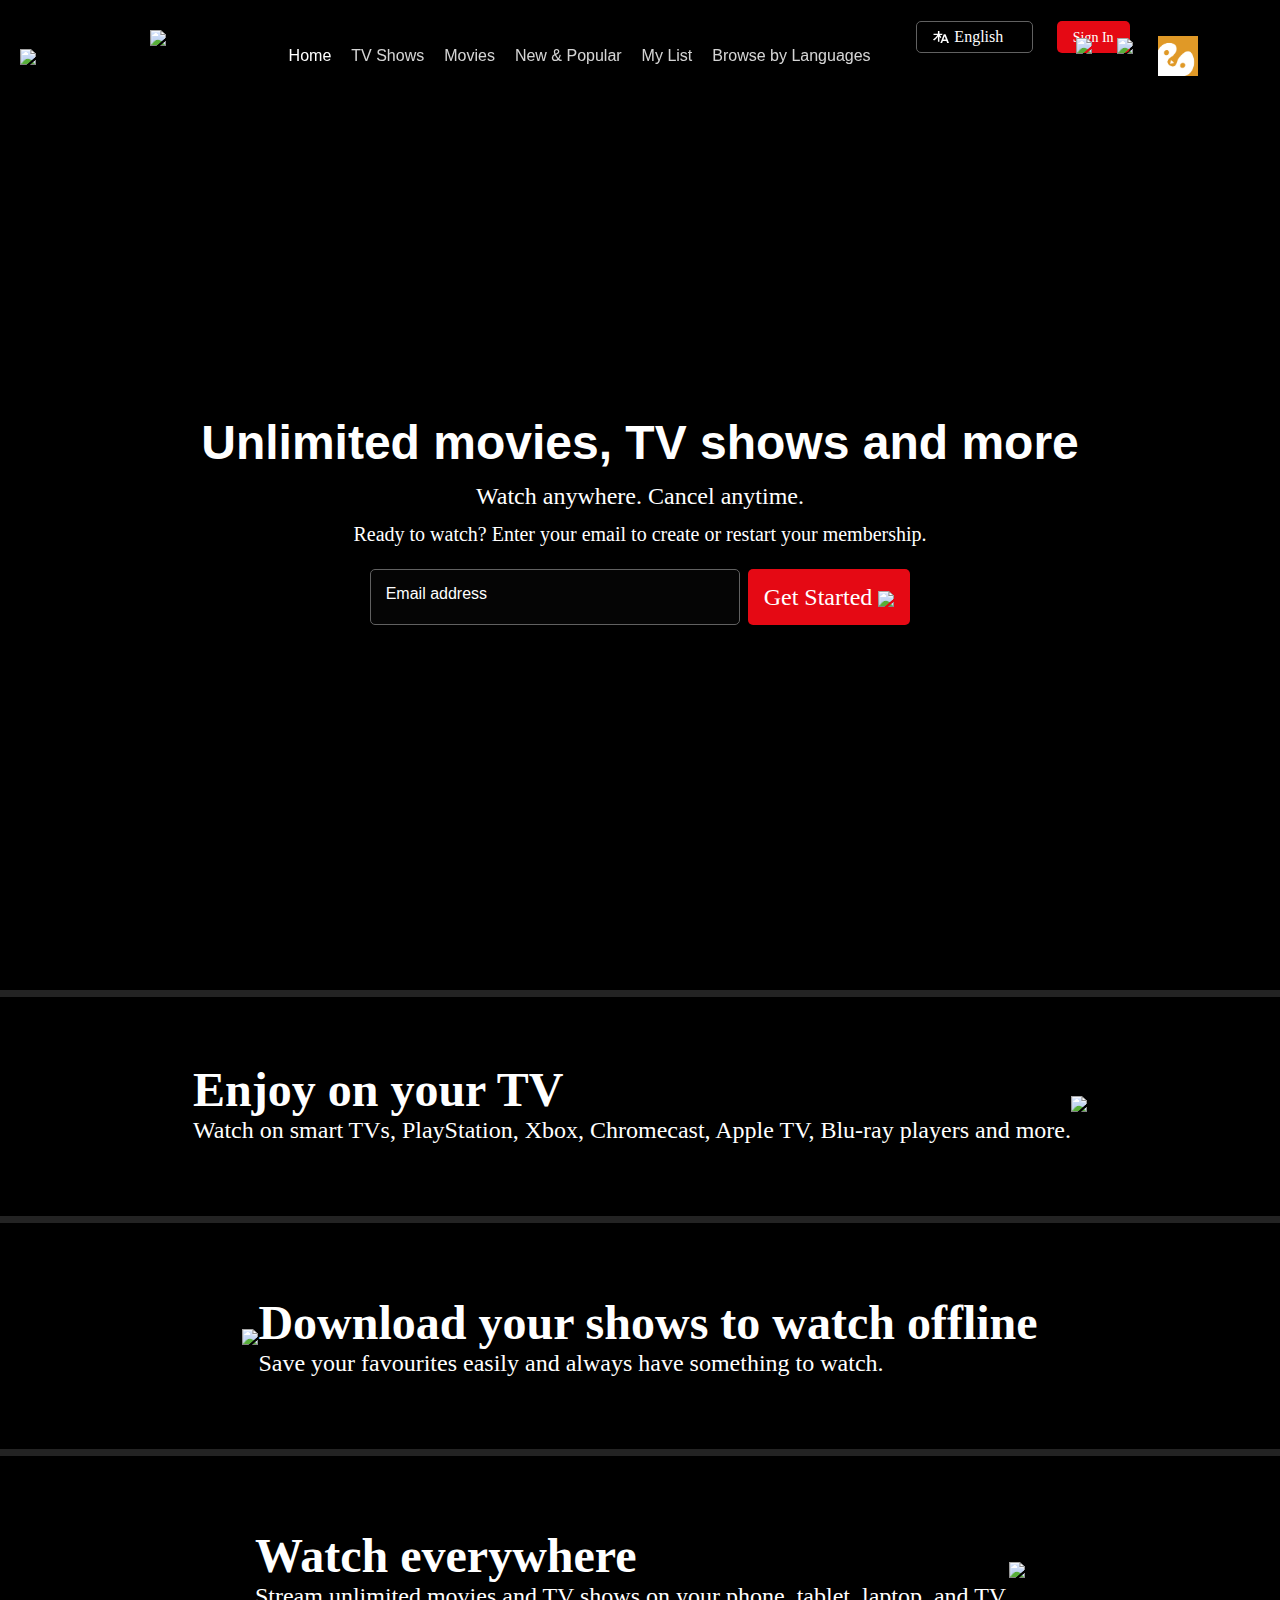
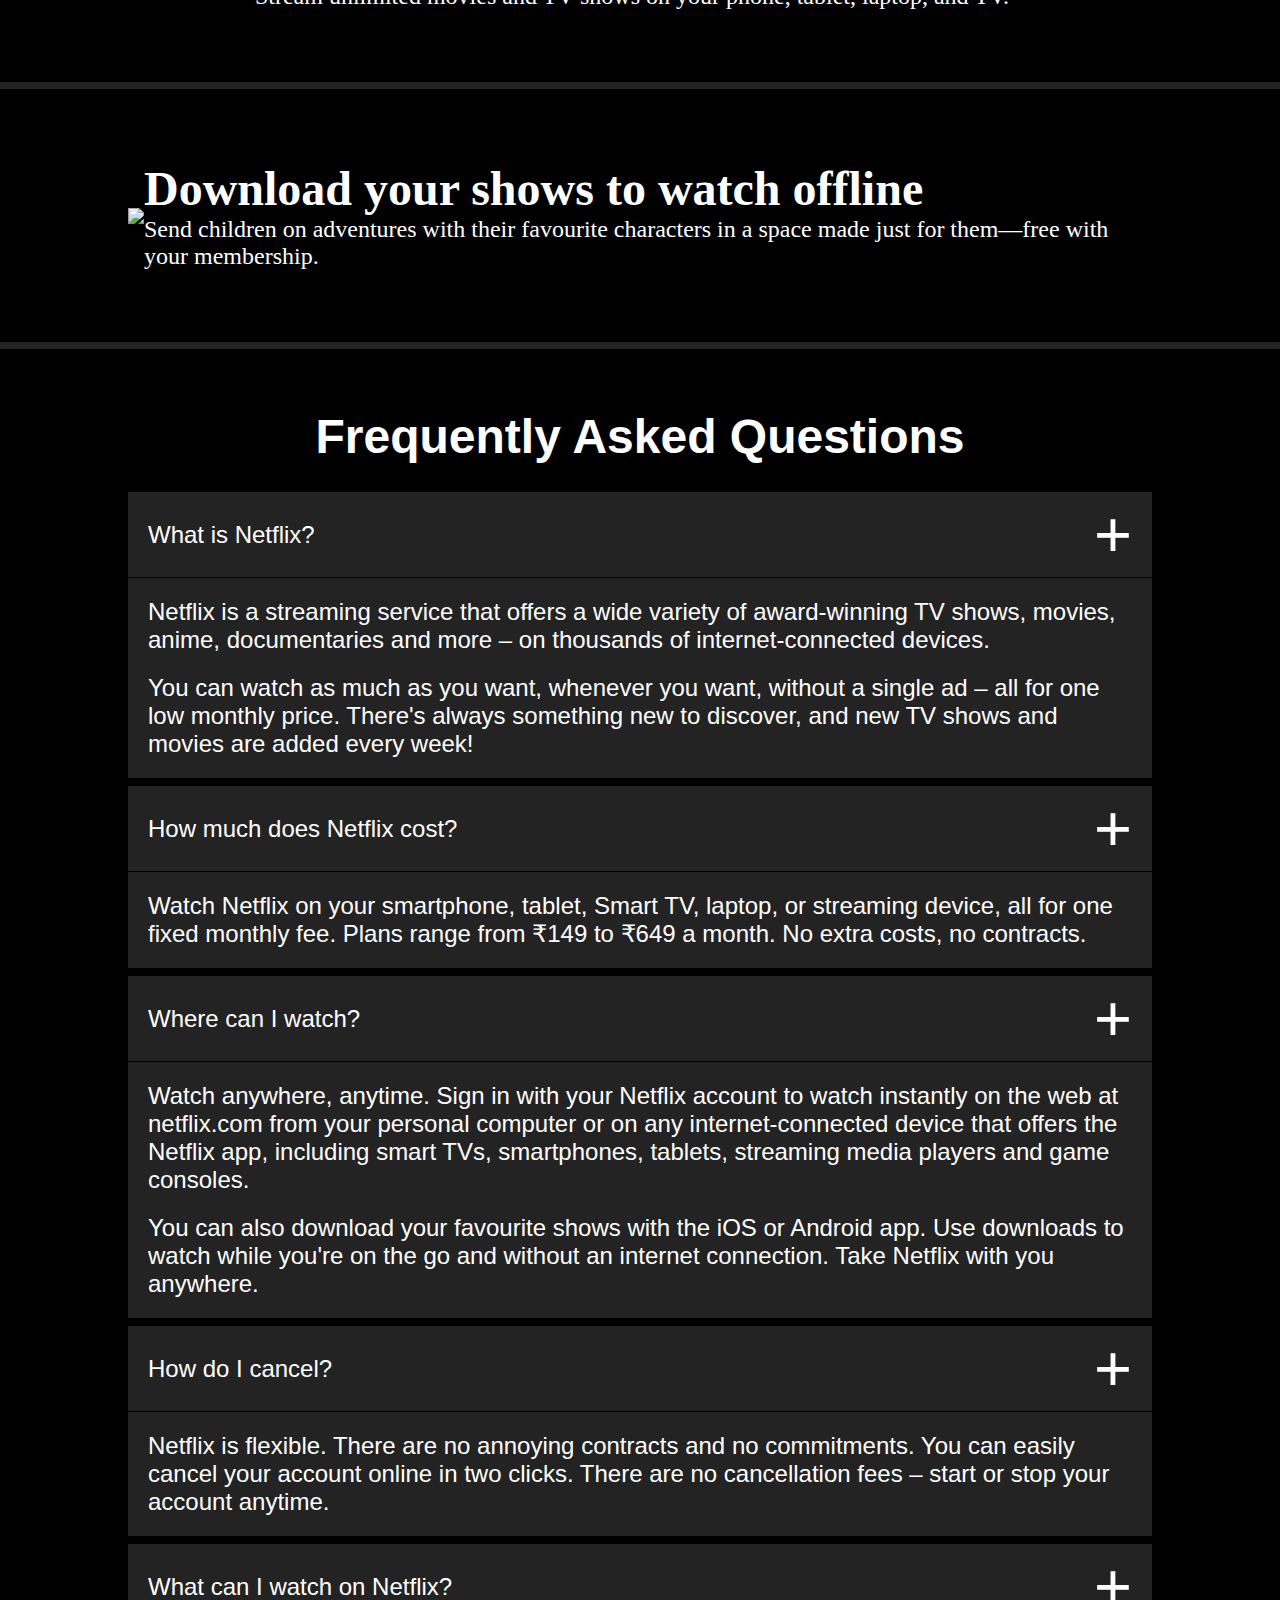
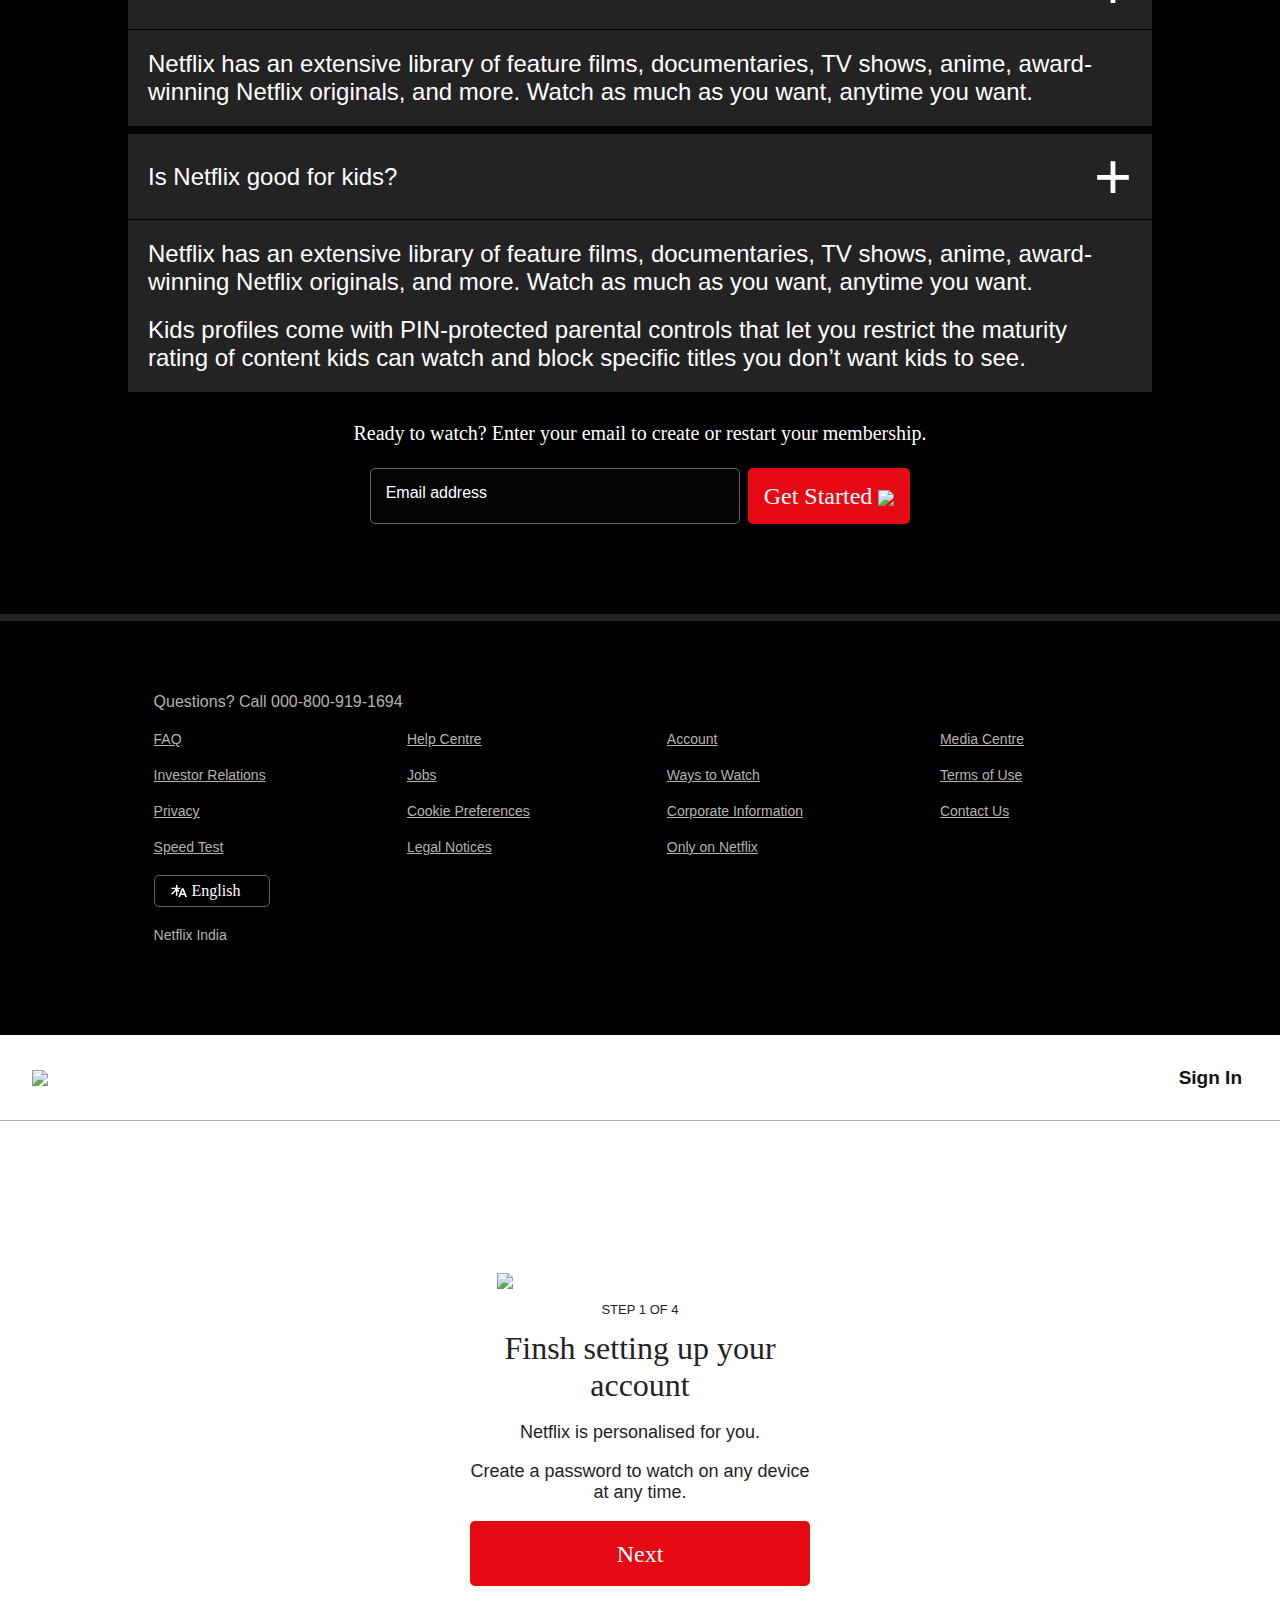
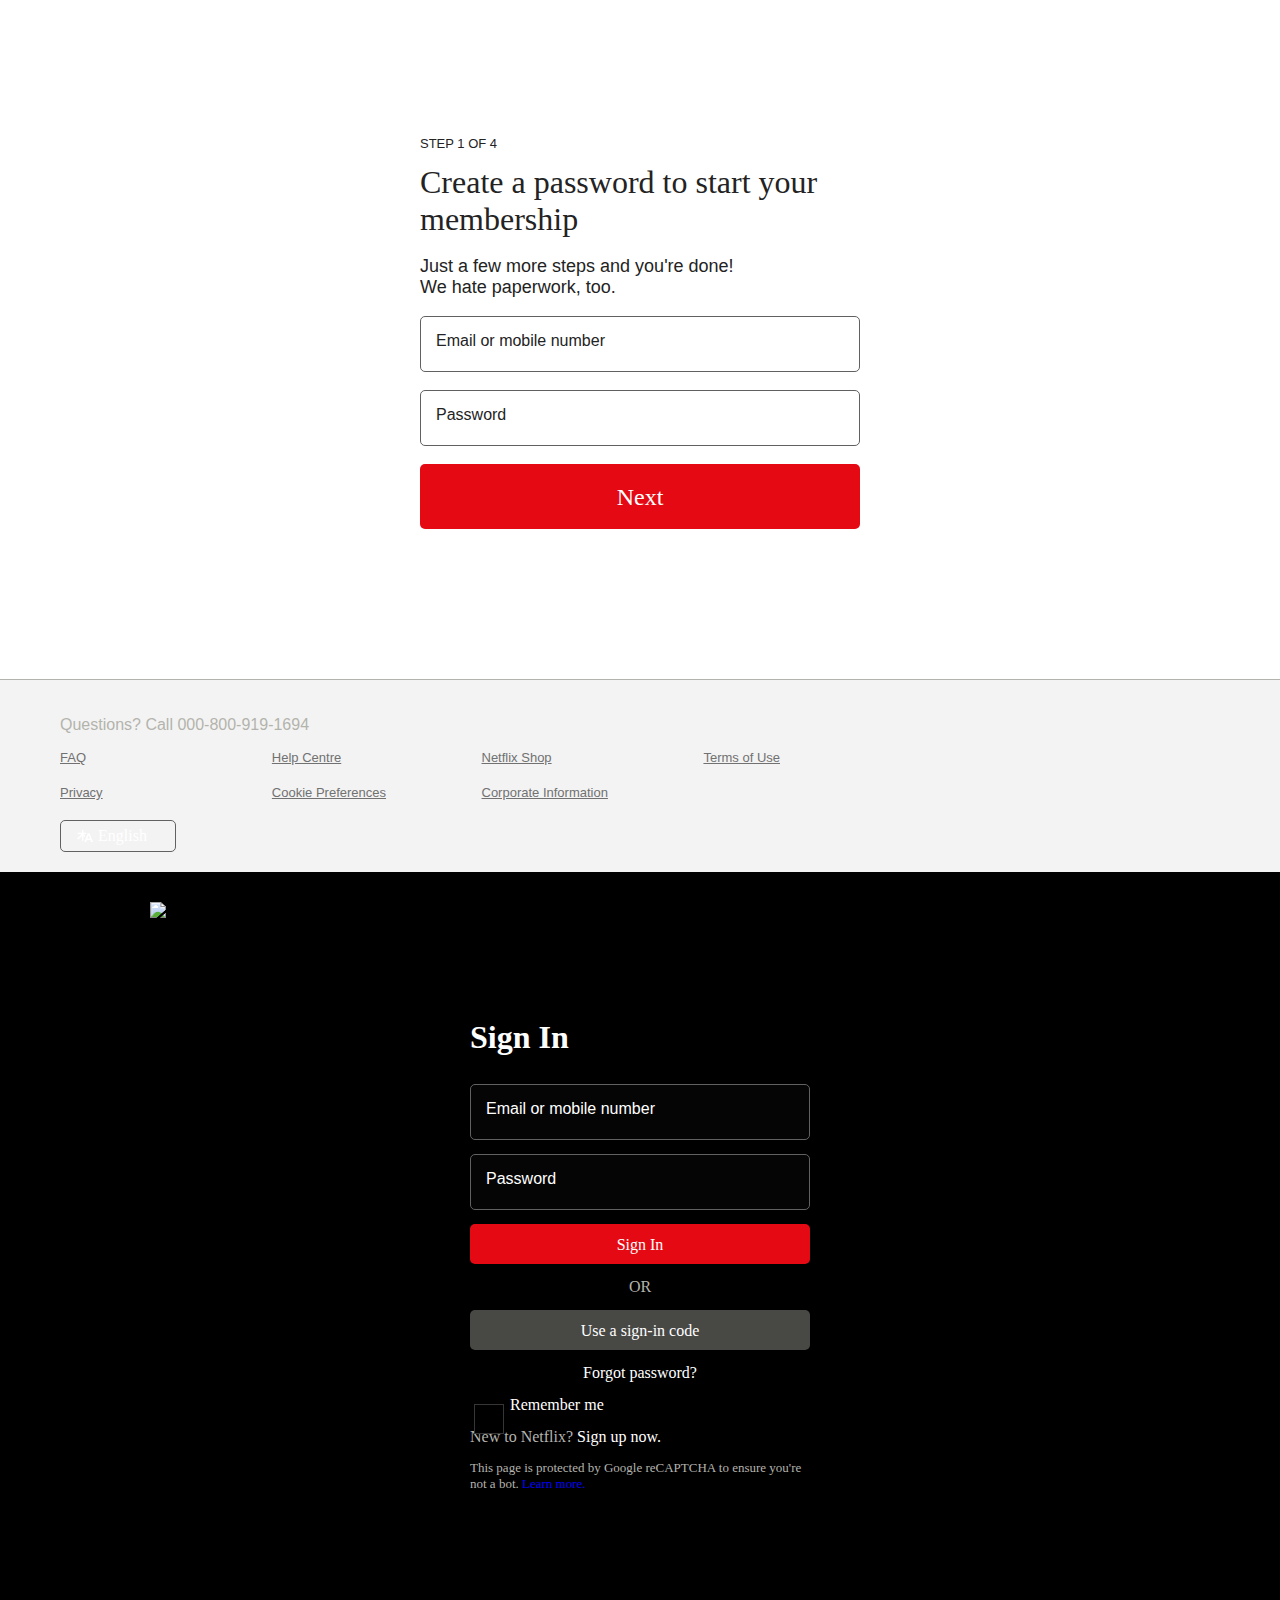
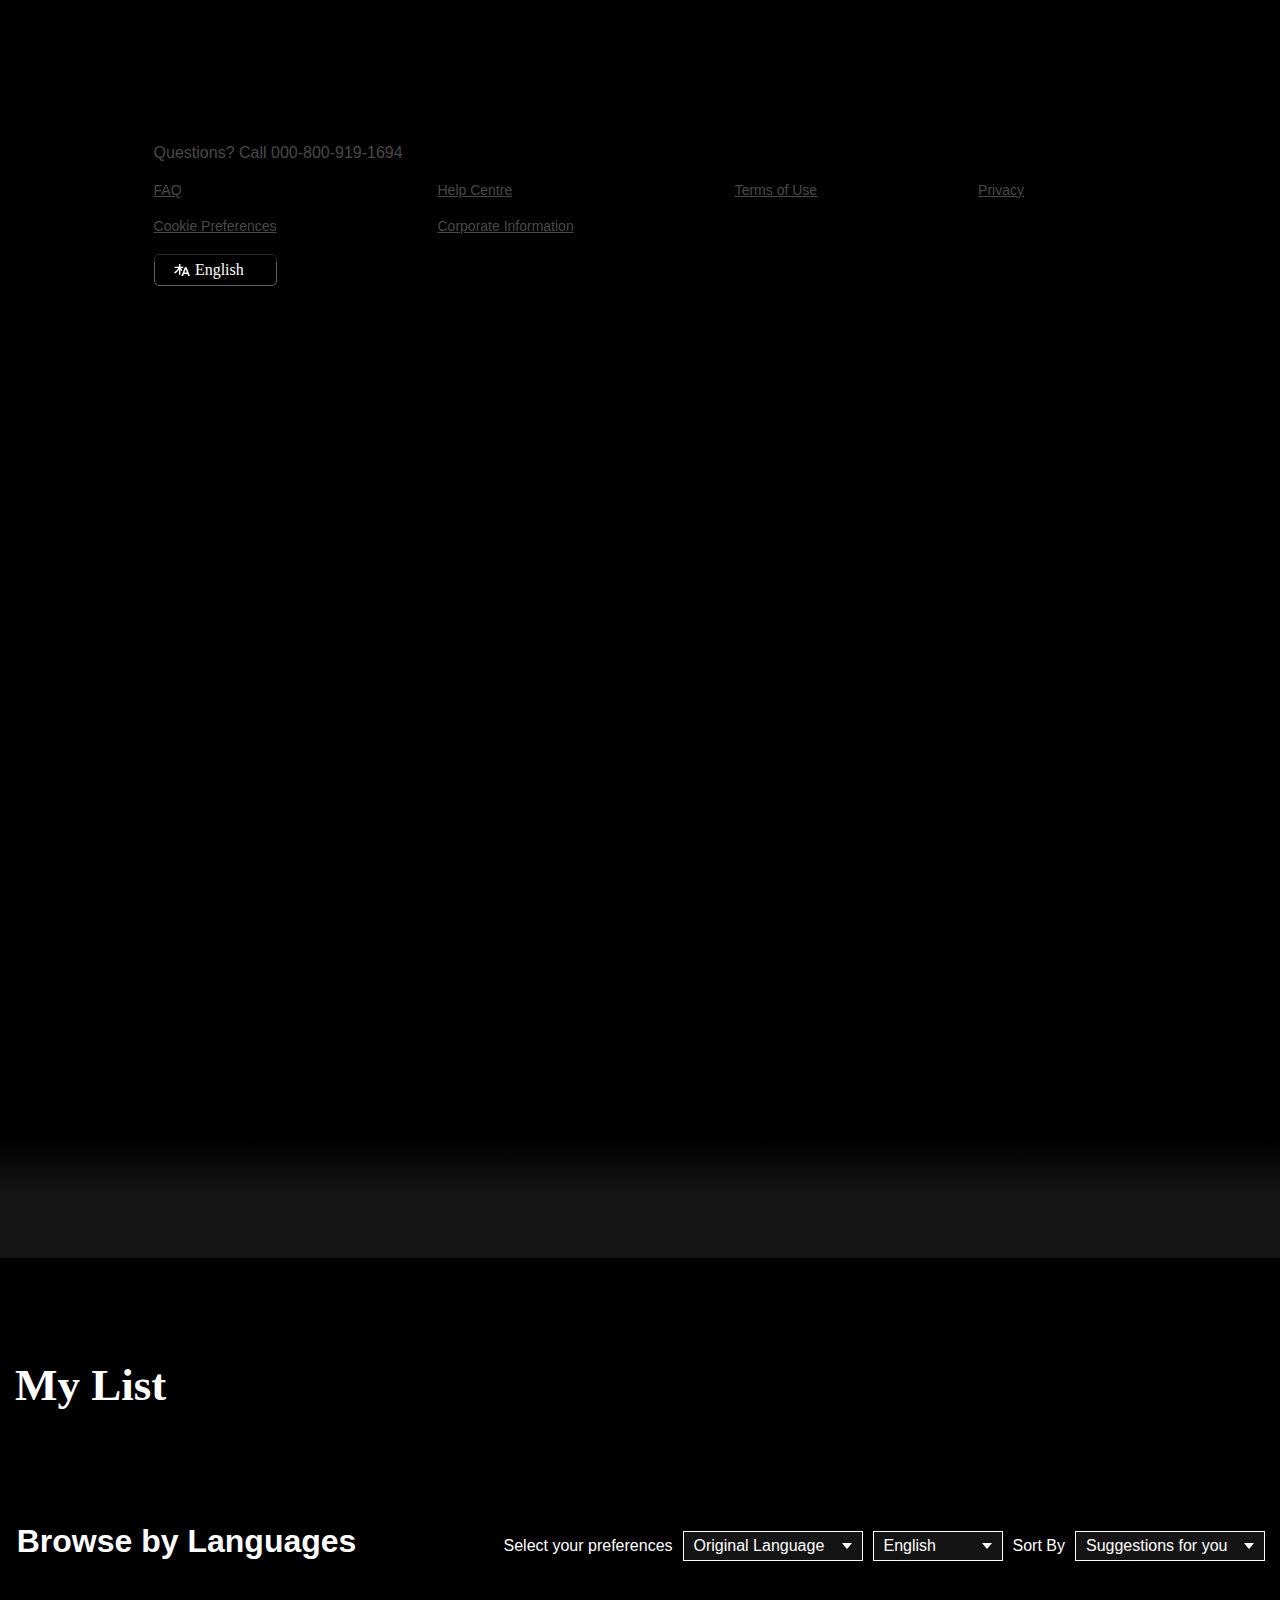
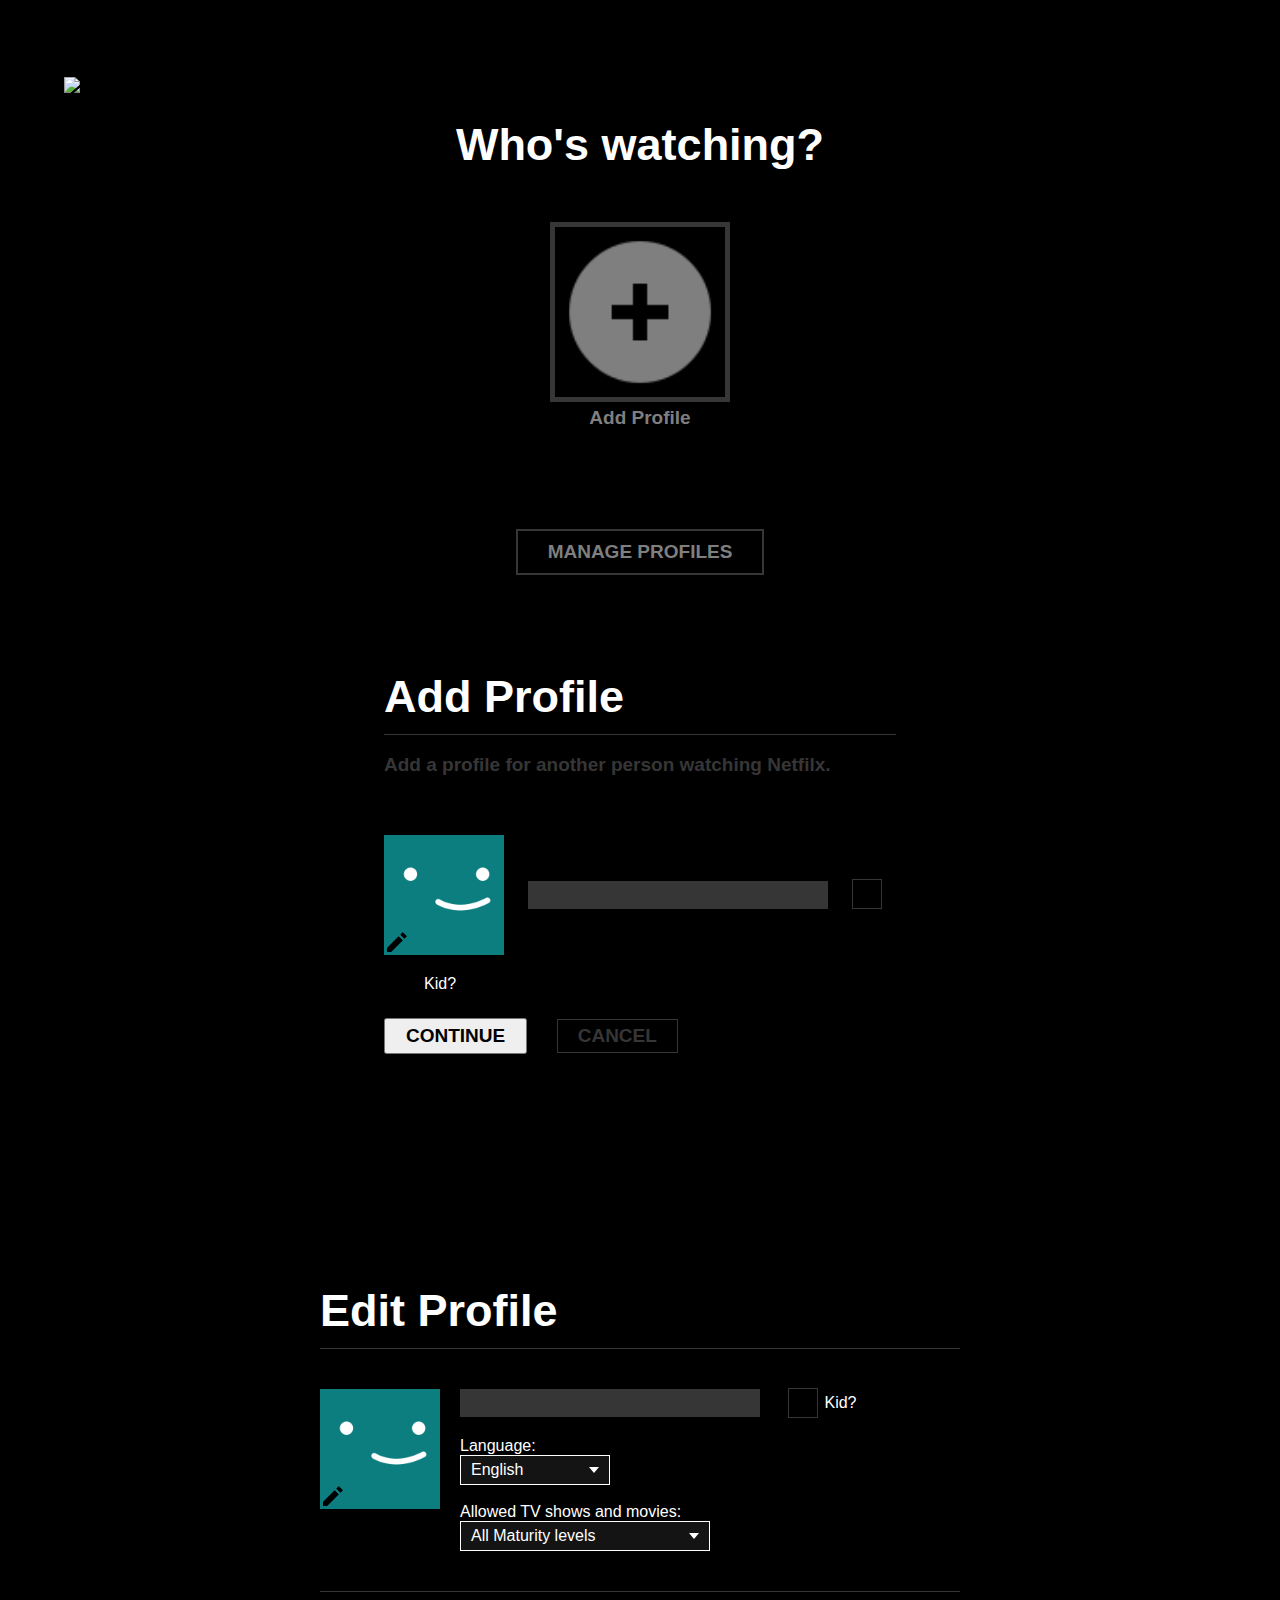
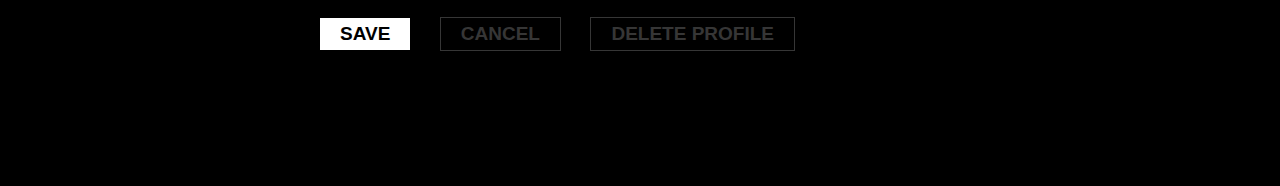
==== commit e86a0d48: "Add files" ====
--- a/index.html
+++ b/index.html
@@ -197,14 +197,32 @@
         </div>
         <div class="divider"></div>
         <div class="setup">
-            <div class="steps">
+            <div class="steps step-0">
                 <img src="./images/step-1.png">
                 <p class="step-no">STEP 1 OF 4</p>
                 <h2>Finsh setting up your account</h2>
                 <p class="step-text">Netflix is personalised for you.</p>
                 <p class="step-text">Create a password to watch on any device at any time.</p>
-                <button class="red btn"><span>Next</span></button>
-            </div>
+                <button class="next red btn"><span>Next</span></button>
+            </div>
+            <form class="steps step-1">
+                <p class="step-no">STEP 1 OF 4</p>
+                <h2>Create a password to start your membership</h2>
+                <p class="step-text">Just a few more steps and you're done!<br>We hate paperwork, too.</p>
+                <div class="email-number">
+                    <label>Email or mobile number</label>
+                    <input id="login-email" class="transparent btn" type="text">
+                    <p class="invalid email-error" style="display: none;">Please enter a valid email address or phone number.</p>
+                </div>
+                <br>
+                <div class="password">
+                    <label>Password</label>
+                    <input id="login-password" class="transparent btn" type="password">
+                    <p class="invalid pass-error" style="display: none;">Password is required.</p>
+                </div>
+                <br>
+                <button class="next red btn"><span>Next</span></button>
+            </form>
         </div>
         <div class="divider"></div>
         <div class="setup-footer">
@@ -271,7 +289,7 @@
     
                     <center><p><a href="#" class="forgot-pass">Forgot password?</a></p></center>
     
-                    <p> <input type="checkbox" id="remember-me"> Remember me</p>
+                    <p> <input type="checkbox" id="remember-me"> <span>Remember me</span></p>
     
                     <p class="grey-text">New to Netflix? <a href="#" class="sign-up-now">Sign up now.</a></p>
     
@@ -316,7 +334,7 @@
         <div id="header" class="">
             <nav class="navbar container">
                 <div class="navbar-logo">
-                    <img src="./images/netflix_logo.png" class="netflix-logo">
+                    <img src="./images/netflix_logo.png" class="netflix-logo" onclick="home()">
                 </div>
                 <div class="nav-main">
                     <ul>
@@ -332,12 +350,11 @@
                     <ul>
                         <li class="nav-right-item"><img src="./images/icons/search.png" class="search"></li>
                         <li class="nav-right-item"><img src="./images/icons/bell.png" class="bell-notification"></li>
-                        <li class="nav-right-item"><img src="./images/icons/user.png" class="user"></li>
+                        <li class="nav-right-item"><img src="./images/profiles/10.png" class="user"></li>
                         <li class="nav-right-item center dropdown"><img src="./images/icons/dropdown.png" class="dropdown-img">
                             <div class="dropdown-content">
                                 <ul>
-                                    <li class="drop-options"><img src="./images/kids.jpeg" class="kids">Kids</li>
-                                    <li class="drop-options">Manage Profile</li>
+                                    <li class="drop-options manage" onclick="profilePage()">Manage Profile</li>
                                     <hr width="100%">
                                     <li class="drop-options">Account</li>
                                     <li class="drop-options">Help Centre</li>
@@ -464,27 +481,123 @@
     </div>
 
 
-    <div id="accounts">
-        <div class="logo-nav">
-            <img src="./images/netflix_logo.png">
-        </div>
-        <div class="manage-acc container">
-            <h1 class="heading">Who's watching?</h1>
-            <div class="accounts">
-                <div class="user1">
-                    <img src="./images/icons/user.png">
-                    <span>User Name</span>
-                </div>
-                <div class="user-kid">
-                    <img src="./images/kids.jpeg">
-                    <span>Kids</span>
-                </div>
-                <div class="add-profile">
-                    <img src="./images/icons/add.png">
-                </div>
-            </div>
+    <div id="manage-profiles">
+        <div class="profile-list">
+            <div class="logo-nav">
+                <img src="./images/netflix_logo.png" onclick="home()">
+            </div>
+            <div class="manage-acc container">
+                <h1 class="heading">Who's watching?</h1>
+                <div class="profiles">
+                    <div class="user add-profile-icon">
+                        <img src="./images/icons/add-profile.png" onclick="addProfile()">
+                        <span>Add Profile</span>
+                    </div>
+                </div>
+                <center><button type="button" onclick="manageProfile()"><span>MANAGE PROFILES</span></button></center>
+            </div>
+        </div>
+
+        <div class="add-profile">
+            <h1 class="heading">Add Profile</h1>
+            <div class="divider"></div>
+            <p>Add a profile for another person watching Netfilx.</p>
+
+            <div class="upper" style="display: none;"> 
+                <img src="./images/profiles/1.png" onclick="changePicture(this)">
+                <img src="./images/profiles/2.png" onclick="changePicture(this)">
+                <img src="./images/profiles/3.png" onclick="changePicture(this)">
+                <img src="./images/profiles/4.png" onclick="changePicture(this)">
+                <img src="./images/profiles/5.png" onclick="changePicture(this)">
+                <img src="./images/profiles/6.png" onclick="changePicture(this)">
+                <img src="./images/profiles/7.png" onclick="changePicture(this)">
+                <img src="./images/profiles/8.png" onclick="changePicture(this)">
+                <img src="./images/profiles/9.png" onclick="changePicture(this)">
+                <img src="./images/profiles/10.png" onclick="changePicture(this)">
+            </div>
+
+            <form onsubmit="return createProfile()">
+                <div class="form">
+                    <img src="./images/profiles/1.png" class="user-img">
+                    <div class="overlay" onclick="profileLogo($('.add-profile .upper'))"> <img src="./images/icons/edit.png"> </div>
+                    <input type="text" class="profile-name">
+                    <input type="checkbox" class="kid-profile"> <label>Kid?</label>
+                </div>
+                <div>
+                    <button class="white-red" type="submit"><span>CONTINUE</span></button>
+                    <button class="grey" type="button" onclick="back()"><span>CANCEL</span></button>
+                </div>
+            </form>
+        </div>
+
+        <div class="manage-user">
+            <h1 class="heading">Edit Profile</h1>
+            <div class="divider"></div>
+            
+            <div class="upper" style="display: none;"> 
+                <img src="./images/profiles/1.png" onclick="changePicture(this)">
+                <img src="./images/profiles/2.png" onclick="changePicture(this)">
+                <img src="./images/profiles/3.png" onclick="changePicture(this)">
+                <img src="./images/profiles/4.png" onclick="changePicture(this)">
+                <img src="./images/profiles/5.png" onclick="changePicture(this)">
+                <img src="./images/profiles/6.png" onclick="changePicture(this)">
+                <img src="./images/profiles/7.png" onclick="changePicture(this)">
+                <img src="./images/profiles/8.png" onclick="changePicture(this)">
+                <img src="./images/profiles/9.png" onclick="changePicture(this)">
+                <img src="./images/profiles/10.png" onclick="changePicture(this)">
+            </div>
+
+            <form onsubmit="editProfile()">
+                <div class="form">
+                    <div class="profile-pic">
+                        <img src="./images/profiles/1.png" class="user-img">
+                        <div class="overlay" onclick="profileLogo($('.manage-user .upper'))"> <img src="./images/icons/edit.png"> </div>
+                    </div>
+                    <div class="input-div">
+                        <input type="text" class="profile-name">
+                        <input type="checkbox" class="kid-profile"> <span>Kid?</span> <br>
+                        <label>Language:</label> <br>
+                        <div class="acc-dropdown" id="acc-lang">
+                            <div class="select">
+                                <span class="selected">English</span>
+                                <div class="caret"></div>    
+                            </div>
+                            <ul class="menu">
+                                <li>English</li>
+                                <li>Hindi</li>
+                                <li>Korean</li>
+                            </ul>
+                        </div>
+                        <br>
+                        <label>Allowed TV shows and movies:</label> <br>
+                        <div class="acc-dropdown" id="allowed">
+                            <div class="select">
+                                <span class="selected">All Maturity levels</span>
+                                <div class="caret"></div>    
+                            </div>
+                            <ul class="menu">
+                                <li>For Little Kids only</li>
+                                <li>For Older Kids and below</li>
+                                <li>For Teens and below</li>
+                                <li>All Maturity levels</li>
+                            </ul>
+                        </div>
+                    </div>
+                </div>
+
+                <div class="divider"></div>
+
+                <div>
+                    <button class="white-red" type="submit"><span>SAVE</span></button>
+                    <button class="grey" onclick="back()"><span>CANCEL</span></button>
+                    <button class="grey" type="button" onclick="deleteProfile()"><span>DELETE PROFILE</span></button>
+                </div>
+            </form>
         </div>
     </div>
+
+
+
     
     <script src="https://code.jquery.com/jquery-3.7.1.js" integrity="sha256-eKhayi8LEQwp4NKxN+CfCh+3qOVUtJn3QNZ0TciWLP4=" crossorigin="anonymous"></script>
     <script type="Text/JavaScript" src="./data/user.js"></script>
--- a/style.css
+++ b/style.css
@@ -397,7 +397,7 @@
   height: 45px;
 }
 
-#get-started button {
+#get-started .front-nav button {
   border: none;
   background-color: transparent;
   color: #141414;
@@ -406,7 +406,7 @@
   text-decoration: none;
 }
 
-#get-started button:hover {
+#get-started .front-nav :hover {
   text-decoration: underline;
 }
 
@@ -416,25 +416,15 @@
   background-color: #B3B3AD;
 }
 
-.setup {
-  padding: 150px 0;
-}
-
 .steps {
-  max-width: 30vw;
   align-items: center !important;
   margin: auto;
+  margin-bottom: 150px;
   padding: 0;
   color: #232323;
 }
 
-.steps img {
-  width: 300px;
-  margin: 0 55px;
-}
-
 .steps p {
-  text-align: center;
   font-weight: 400;
 }
 
@@ -445,7 +435,6 @@
 .steps h2 {
   font-size: 32px;
   font-weight: 500;
-  text-align: center;
 }
 
 .step-text {
@@ -461,6 +450,67 @@
 .steps .btn span {
   font-size: 24px;
   margin: 10px;
+}
+
+.steps .red.btn:hover {
+  background-color: #fd0d19;
+}
+
+.step-0 {
+  max-width: 340px;
+  margin-top: 150px;
+}
+
+.step-0 img {
+  height: 90px;
+  margin: 0 27px;
+}
+
+.step-0 p, .step-0 h2 {
+  text-align: center;
+}
+
+.step-1 {
+  max-width: 440px;
+  margin-top: 40px;
+}
+
+.step-1 .email-number, .step-1 .password {
+  position: relative;
+}
+
+.step-1 .email-number label, .step-1 .password label {
+  position: absolute;
+  left: 1rem;
+  top: 1rem;
+  transition: all 0.3s ease;
+  pointer-events: none;
+}
+
+.step-1 .email-number input, .step-1 .password input {
+  background-color: transparent;
+  border: #616161 0.5px solid;
+  font-weight: 400;
+  font-size: 16px;
+  line-height: 24px;
+  padding: 1.5rem 1rem 0.5rem;
+  width: 100%;
+  height: 56px;
+}
+
+.step-1 .email-number:focus label, .step-1 .password:focus-within label {
+  font-size: 0.8rem;
+  top: 10px;
+}
+
+.invalid {
+  color: #EB3942;
+  font-size: 13px;
+  font-weight: 400;
+  line-height: 20px;
+  padding: 0;
+  margin: 0;
+  padding-top: 10px;
 }
 
 .setup-footer {
@@ -550,6 +600,34 @@
   padding-top: 10px;
 }
 
+input[type="checkbox"] {
+  appearance: none;
+  -webkit-appearance: none;
+  height: 30px;
+  width: 30px;
+  border: #363636 solid 1px;
+  cursor: pointer;
+  background-color: black;
+  position: relative;
+}
+
+input[type="checkbox"]:checked::after {
+  content: url("./images/icons/check.png");
+  position: absolute;
+  top: 50%;
+  left: 50%;
+  transform: translate(-50%, -50%);
+}
+
+p input[type="checkbox"] {
+  position: absolute;
+  top: 437px;
+}
+
+p span {
+  margin-left: 40px;
+}
+
 .sign-btns {
   display: flex;
   flex-direction: column;
@@ -739,7 +817,7 @@
   display: block;
 }
 
-.kids {
+.drop-options img {
   padding-right: 10px;
 }
 
@@ -1153,13 +1231,274 @@
   height: 42px;
 }
 
-/* .manage-acc {
-  align-content: center;
-  justify-content: center;
-} */
-
 .manage-acc .heading {
   font-family: Helvetica;
+}
+
+.profiles {
+  margin-top: 50px;
+  margin-bottom: 100px;
+  display: flex;
+  gap: 50px;
+  align-items: center;
+  justify-content: center;
+}
+
+.user {
+  align-items: center;
+  display: flex;
+  flex-direction: column;
+}
+
+.profiles img {
+  width: 180px;
+  border: 5px solid #363636;
+  margin-bottom: 5px;
+  position: relative;
+}
+
+.manage-overlay {
+  position: absolute;
+  z-index: 10;
+}
+
+.manage-overlay img {
+  height: 30px;
+  width: 30px;
+  border: none;
+  top: 145px;
+  right: 70px;
+}
+
+.profiles span {
+  color: #7f7f7f;
+  font-size: 19px;
+  font-weight: 700;
+  text-align: center;
+}
+
+.manage-acc button {
+  background-color: black;
+  border: #363636 2px solid;
+  padding: 10px 30px;
+}
+
+.manage-acc button span {
+  color: #7f7f7f;
+  font-size: 19px;
+  font-weight: 600;
+  text-align: center;
+}
+
+
+/* Add Profile */
+.add-profile {
+  max-width: 40vw;
+  margin: auto;
+  padding: 95px 0;
+  position: relative;
+}
+
+.add-profile .heading, .manage-user .heading {
+  text-align: left;
+}
+
+#manage-profiles .divider {
+  width: 100%;
+  background-color: #363636;
+  height: 1px;
+}
+
+#manage-profiles p {
+  color: #363636;
+  font-size: 19px;
+  font-weight: 600;
+}
+
+#manage-profiles form {
+  padding: 20px 0;
+}
+
+.add-profile .upper {
+  position: absolute;
+  z-index: 20;
+  top: 220px;
+  left: 140px;
+  width: 508px;
+  background-color: #363636;
+  display: grid;
+  grid-template-columns: 1fr 1fr 1fr 1fr 1fr;
+  grid-template-rows: 1fr 1fr;
+  gap: 2px;
+}
+
+.upper img {
+  width: 100px;
+}
+
+form .form {
+  position: relative;
+}
+
+.user-img {
+  width: 120px;
+  padding: 20px 0;
+}
+
+.overlay {
+  position: absolute;
+  top: 115px;
+  z-index: 10;
+  width: 25px;
+  height: 25px;
+}
+
+.overlay img {
+  width: 25px;
+}
+
+.profile-name {
+  background-color: #363636;
+  border: none;
+  color: white;
+  width: 300px;
+  font-size: 16px;
+  font-weight: 500;
+  padding: 5px;
+  margin: 20px;
+  outline: none;
+}
+
+input[type="checkbox"]:hover {
+  background-color: #232323;
+}
+
+.add-profile input[type="checkbox"] {
+  position: absolute;
+  top: 61px;
+}
+
+.add-profile label {
+  color: white;
+  margin-left: 40px;
+}
+
+.add-profile button, .manage-user button {
+  padding: 5px 20px;
+  margin: 25px;
+  margin-left: 0;
+}
+
+.add-profile button span, .manage-user button span{
+  color: black;
+  font-weight: 550;
+  font-size: 19px;
+}
+
+.add-profiles .white-red, .manage-user .white-red {
+  background-color: white;
+  border: none;
+}
+
+.add-profile:focus-within .white-red {
+  background-color: red;
+  border: none;
+}
+
+.add-profile:focus-within .white-red span {
+  color: white;
+}
+
+.add-profile button.grey, .manage-user button.grey {
+  background-color: black;
+  border: #363636 solid 1px;
+}
+
+.add-profile .grey span, .manage-user .grey span{
+  color: #363636;
+}
+
+button.grey:hover {
+  border: white solid 1px;
+}
+
+
+/* Manage User */
+.manage-user {
+  max-width: 50vw;
+  margin: auto;
+  padding: 90px 0;
+  position: relative;
+}
+
+.manage-user .upper {
+  position: absolute;
+  z-index: 20;
+  top: 175px;
+  left: 140px;
+  width: 508px;
+  background-color: #363636;
+  display: grid;
+  grid-template-columns: 1fr 1fr 1fr 1fr 1fr;
+  grid-template-rows: 1fr 1fr;
+  gap: 2px;
+}
+
+.manage-user .form {
+  display: flex;
+}
+
+.manage-user input[type="checkbox"] {
+  position: absolute;
+  top: 16px;
+}
+
+.manage-user .input-div span {
+  margin-left: 40px;
+  color: white;
+}
+
+.manage-user label {
+  color: white;
+  margin-left: 20px;
+}
+
+.acc-dropdown {
+  margin-left: 20px;
+  position: relative;
+}
+
+.acc-dropdown .select {
+  background-color: #141414;
+  color: white;
+  border: white solid 0.1px;
+  display: flex;
+  align-items: center;
+  justify-content: space-between;
+  padding: 5px 10px 5px 10px;
+  cursor: pointer;
+}
+
+.acc-dropdown span {
+  margin-left: 0 !important;
+}
+
+#acc-lang {
+  width: 150px;
+}
+
+#allowed {
+  width: 250px;
+  padding-bottom: 40px;
+}
+
+.manage-user:focus-within .white-red {
+  background-color: red;
+  border: none;
+}
+
+.manage-user:focus-within .white-red span {
+  color: white;
 }
 
 
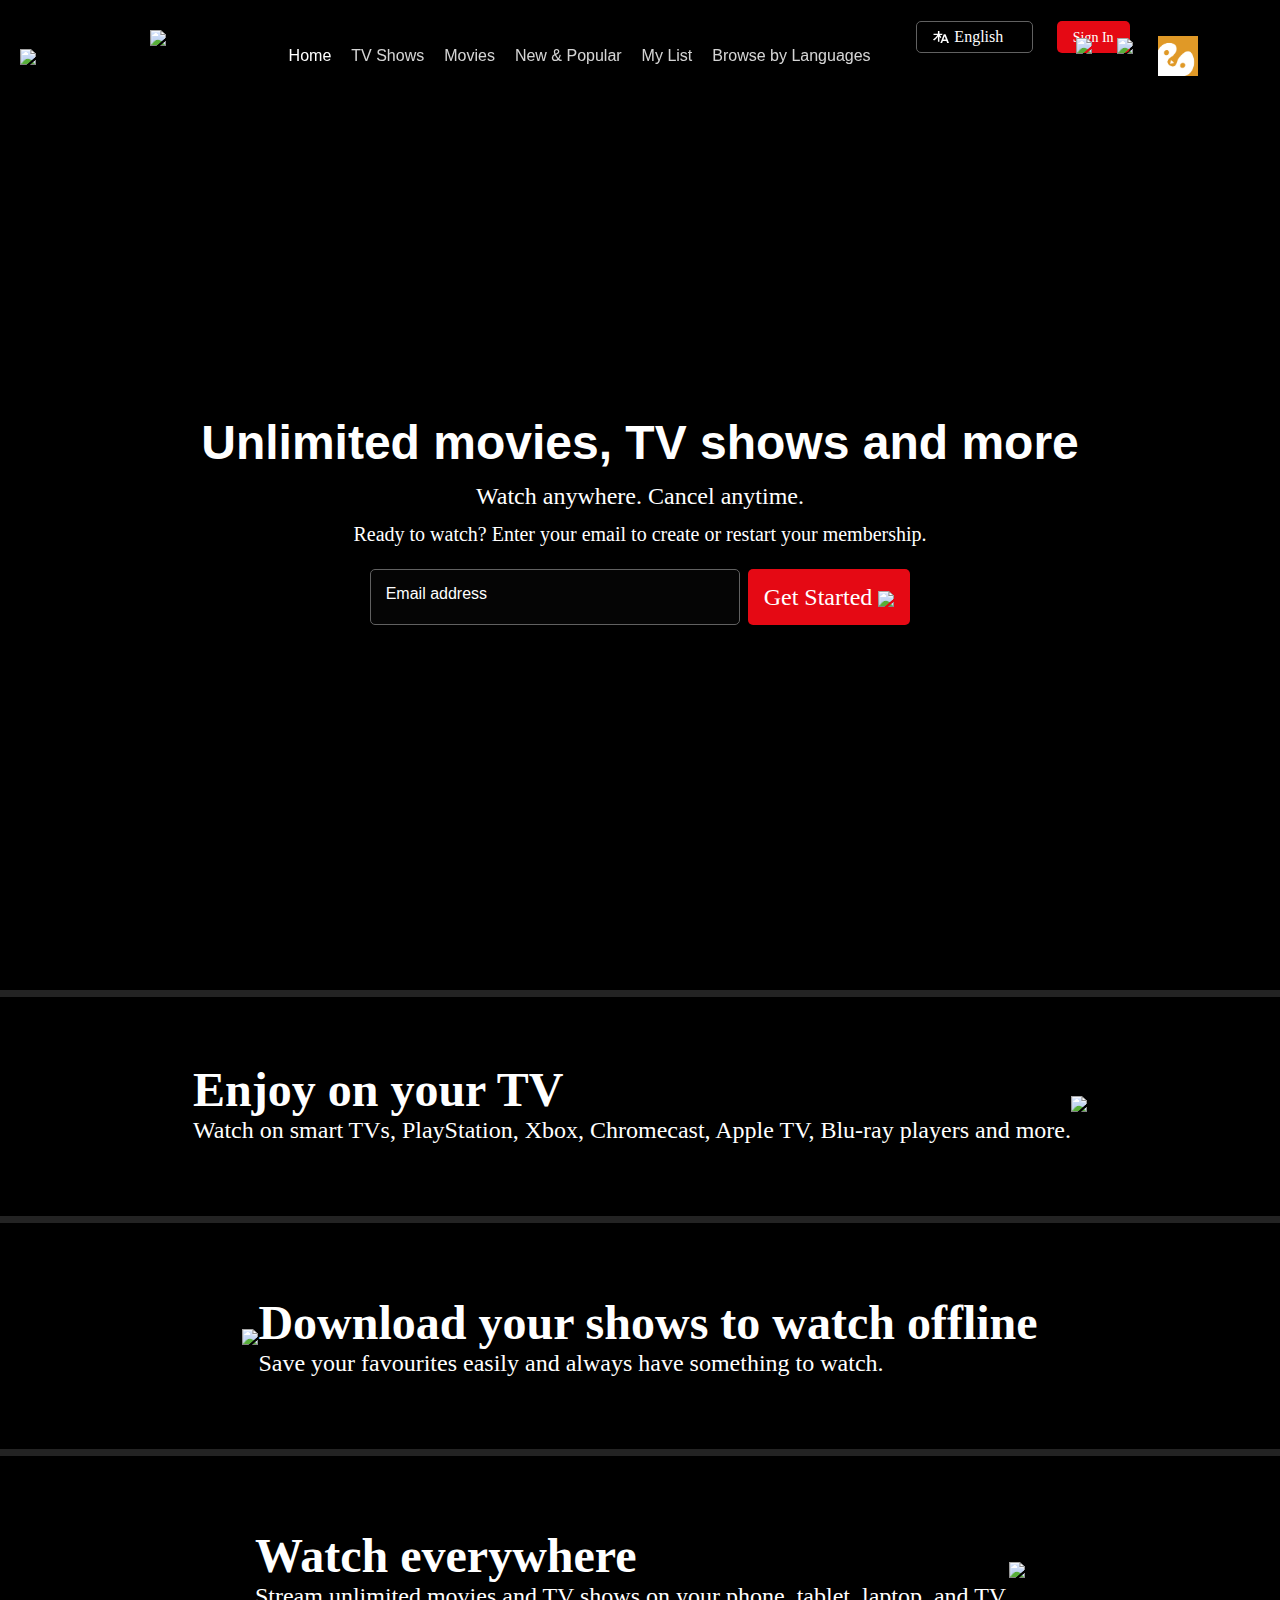
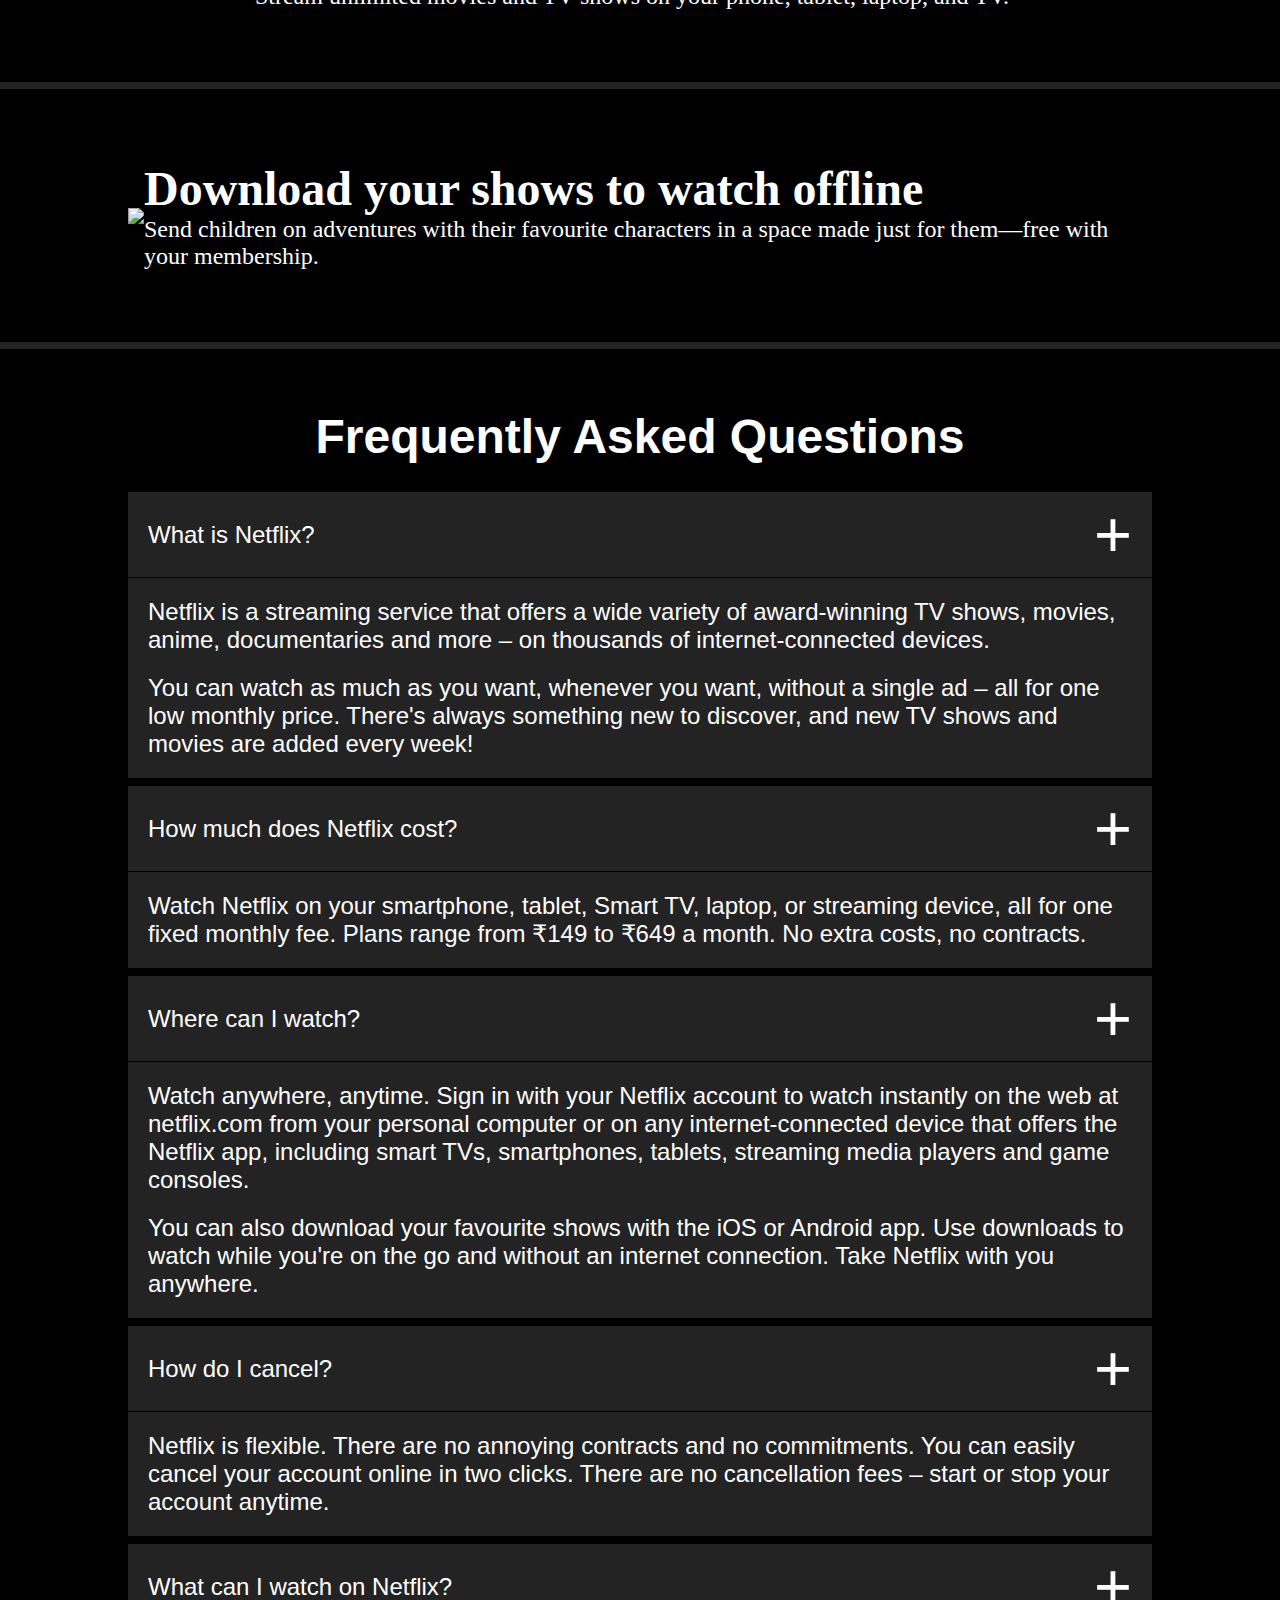
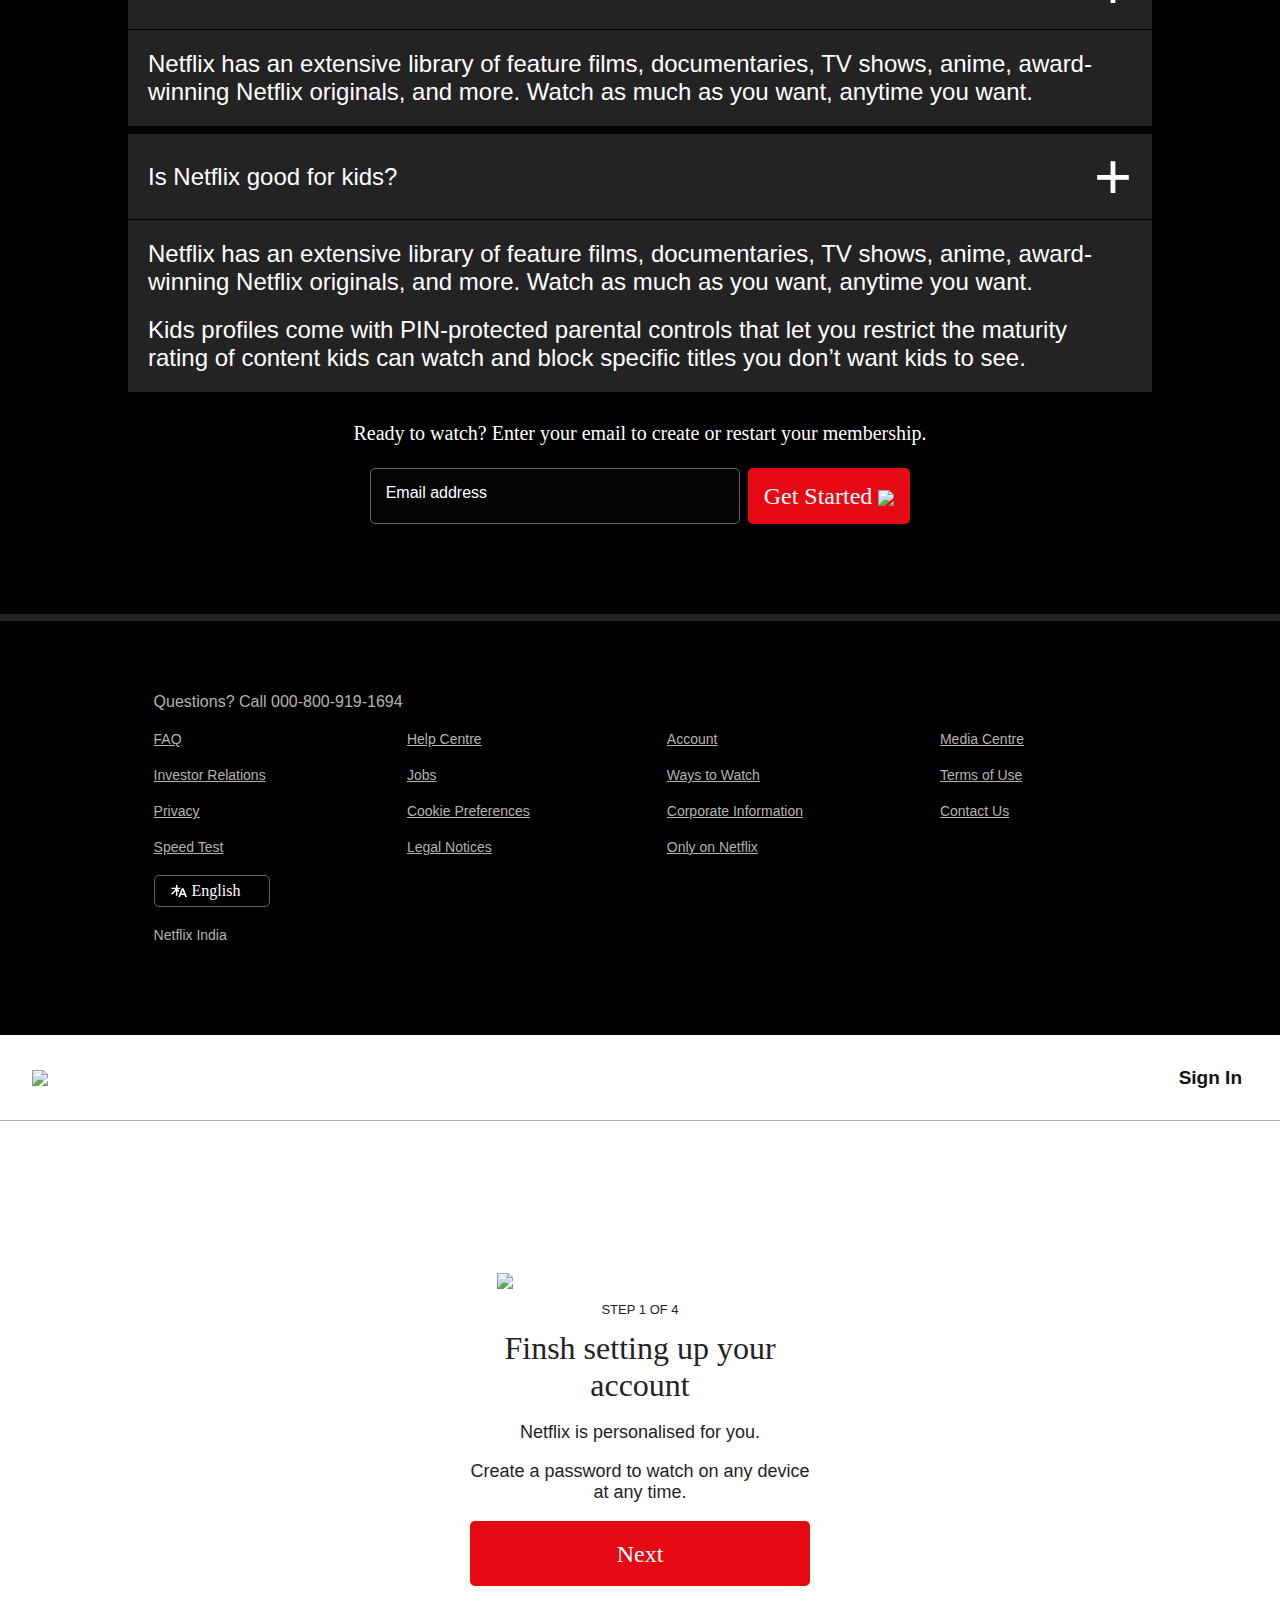
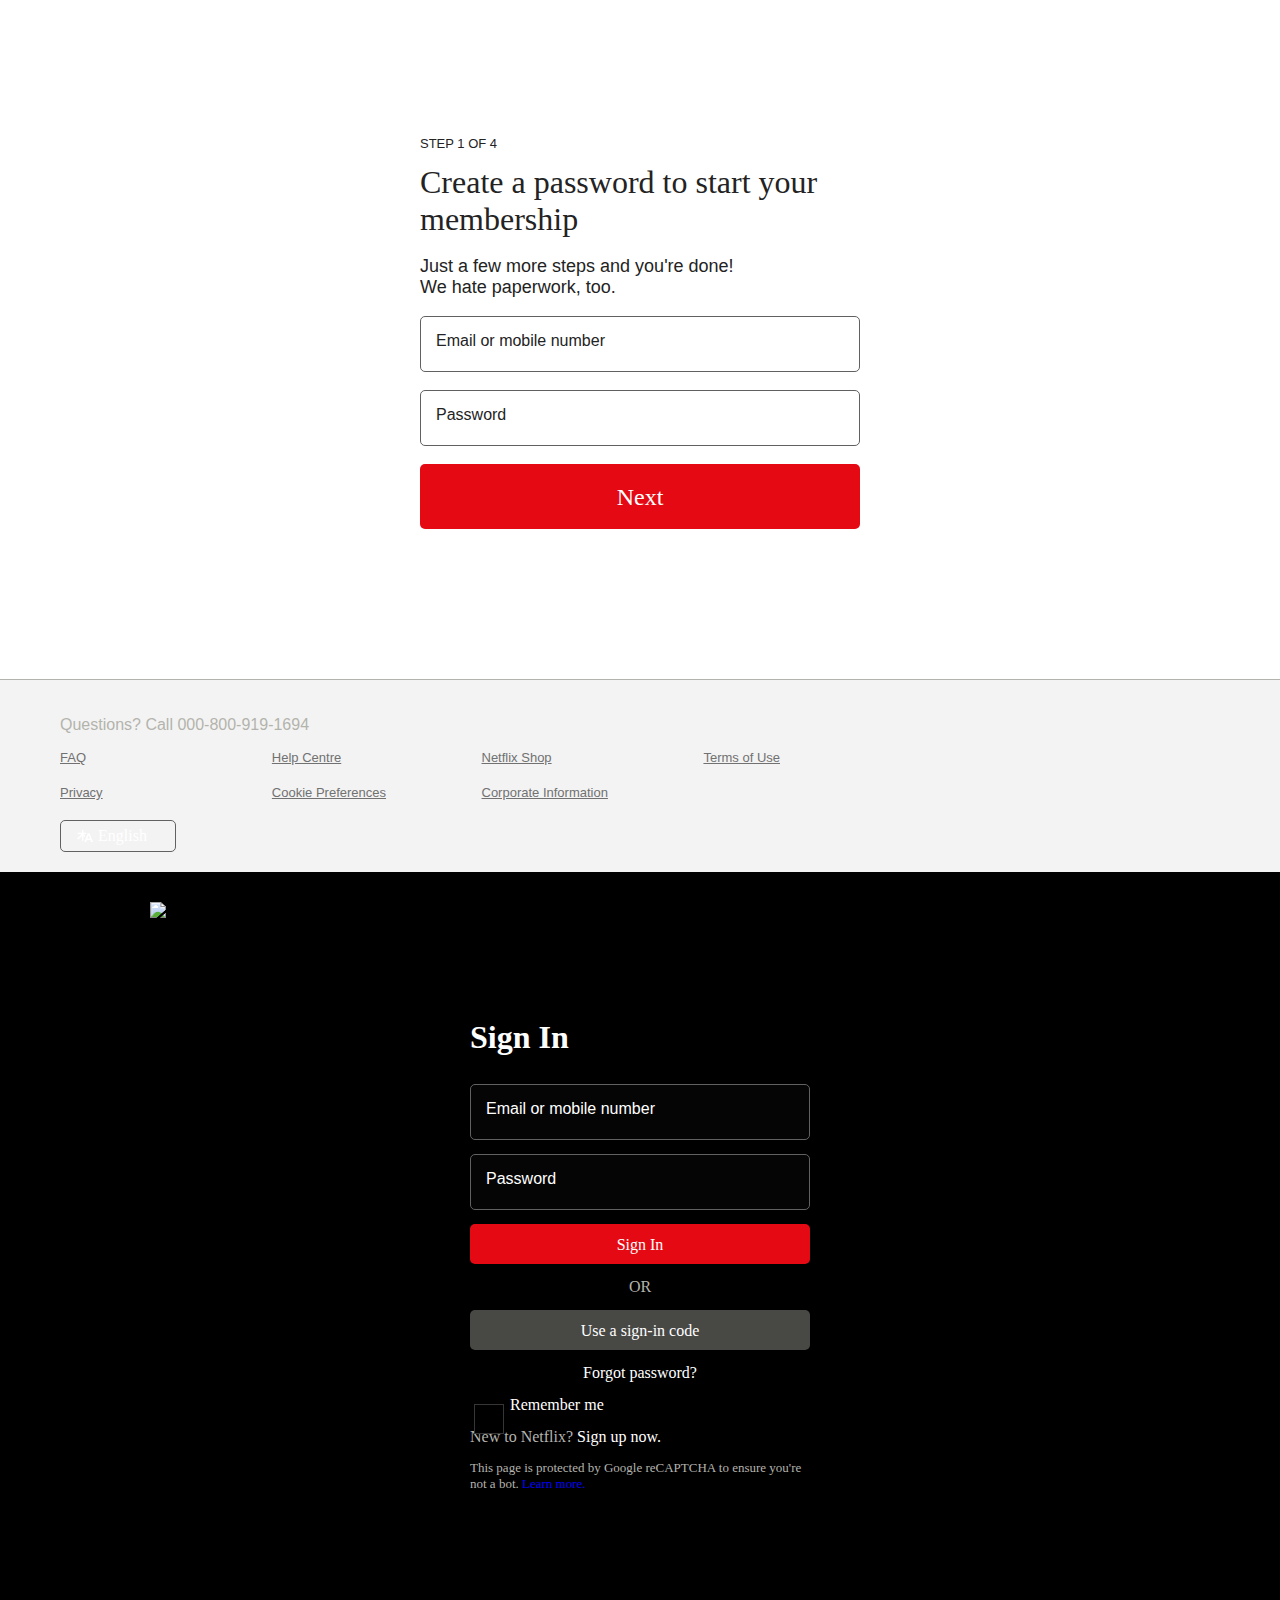
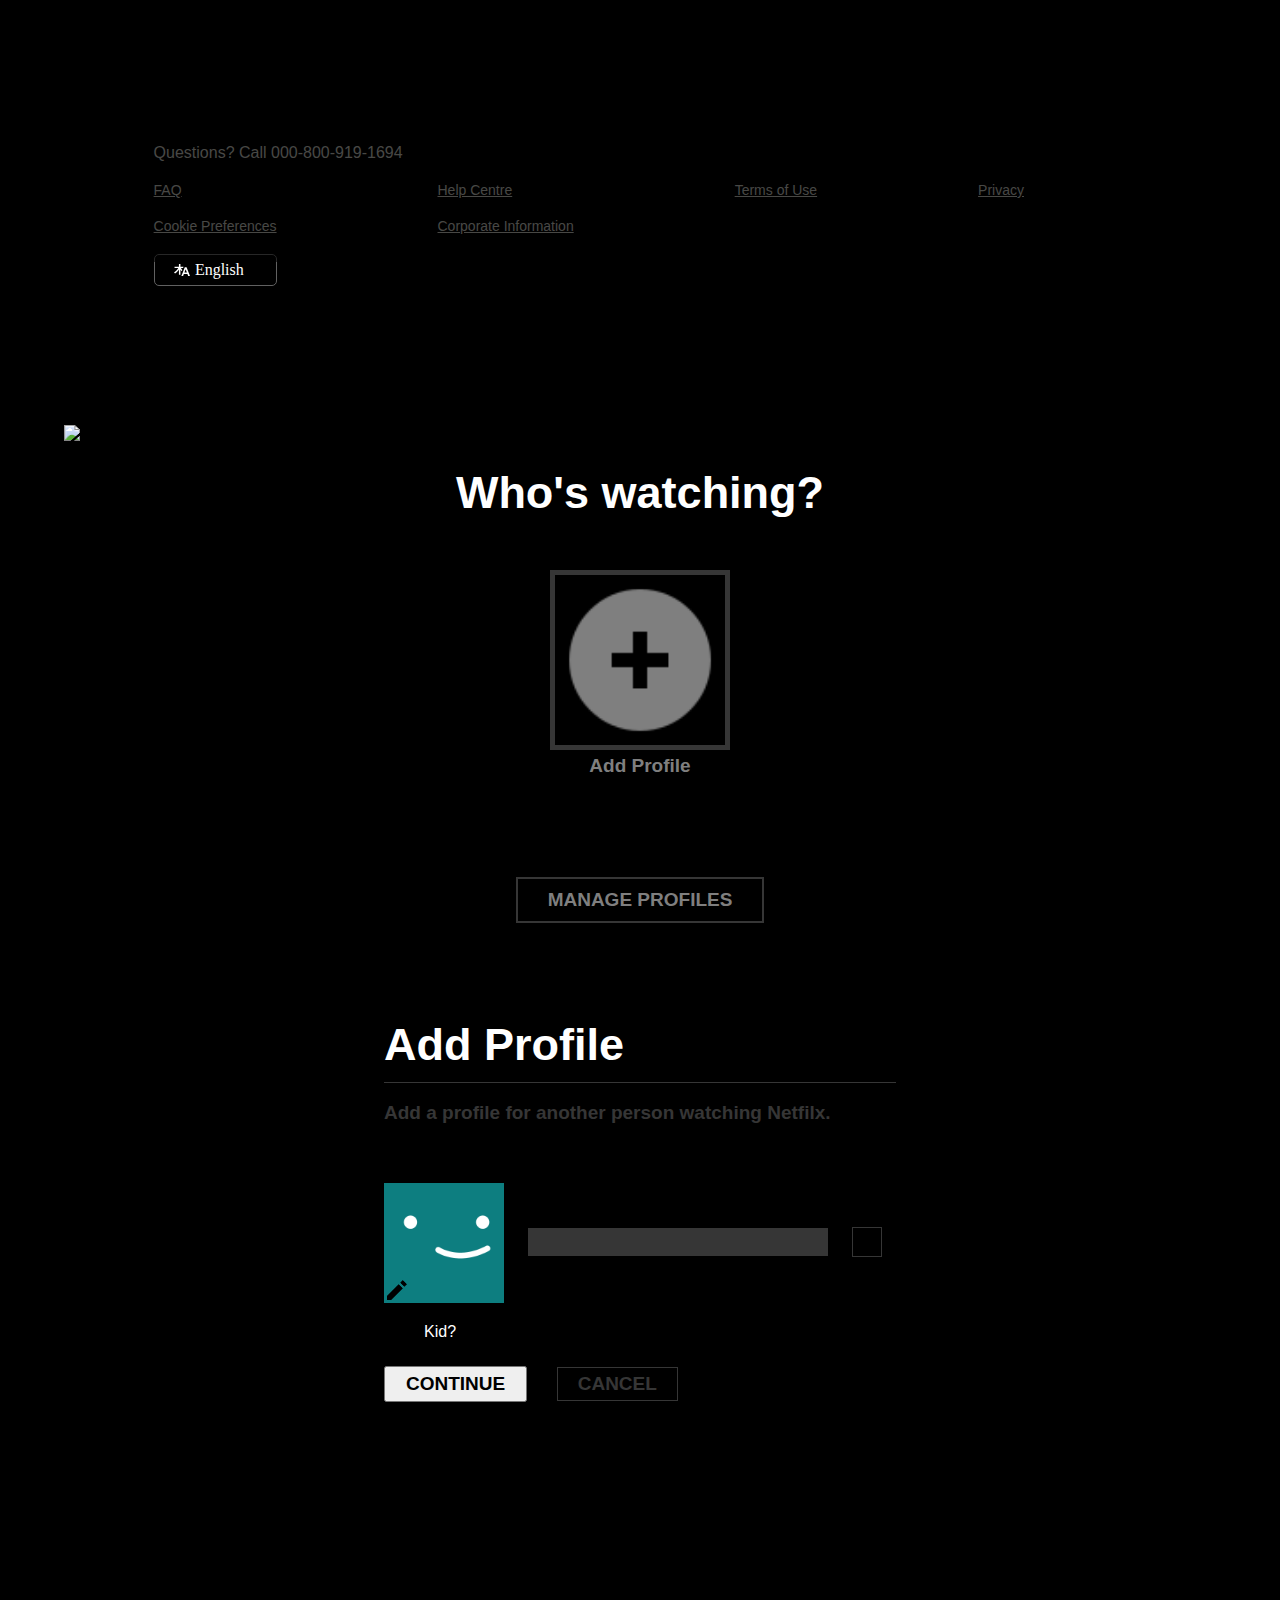
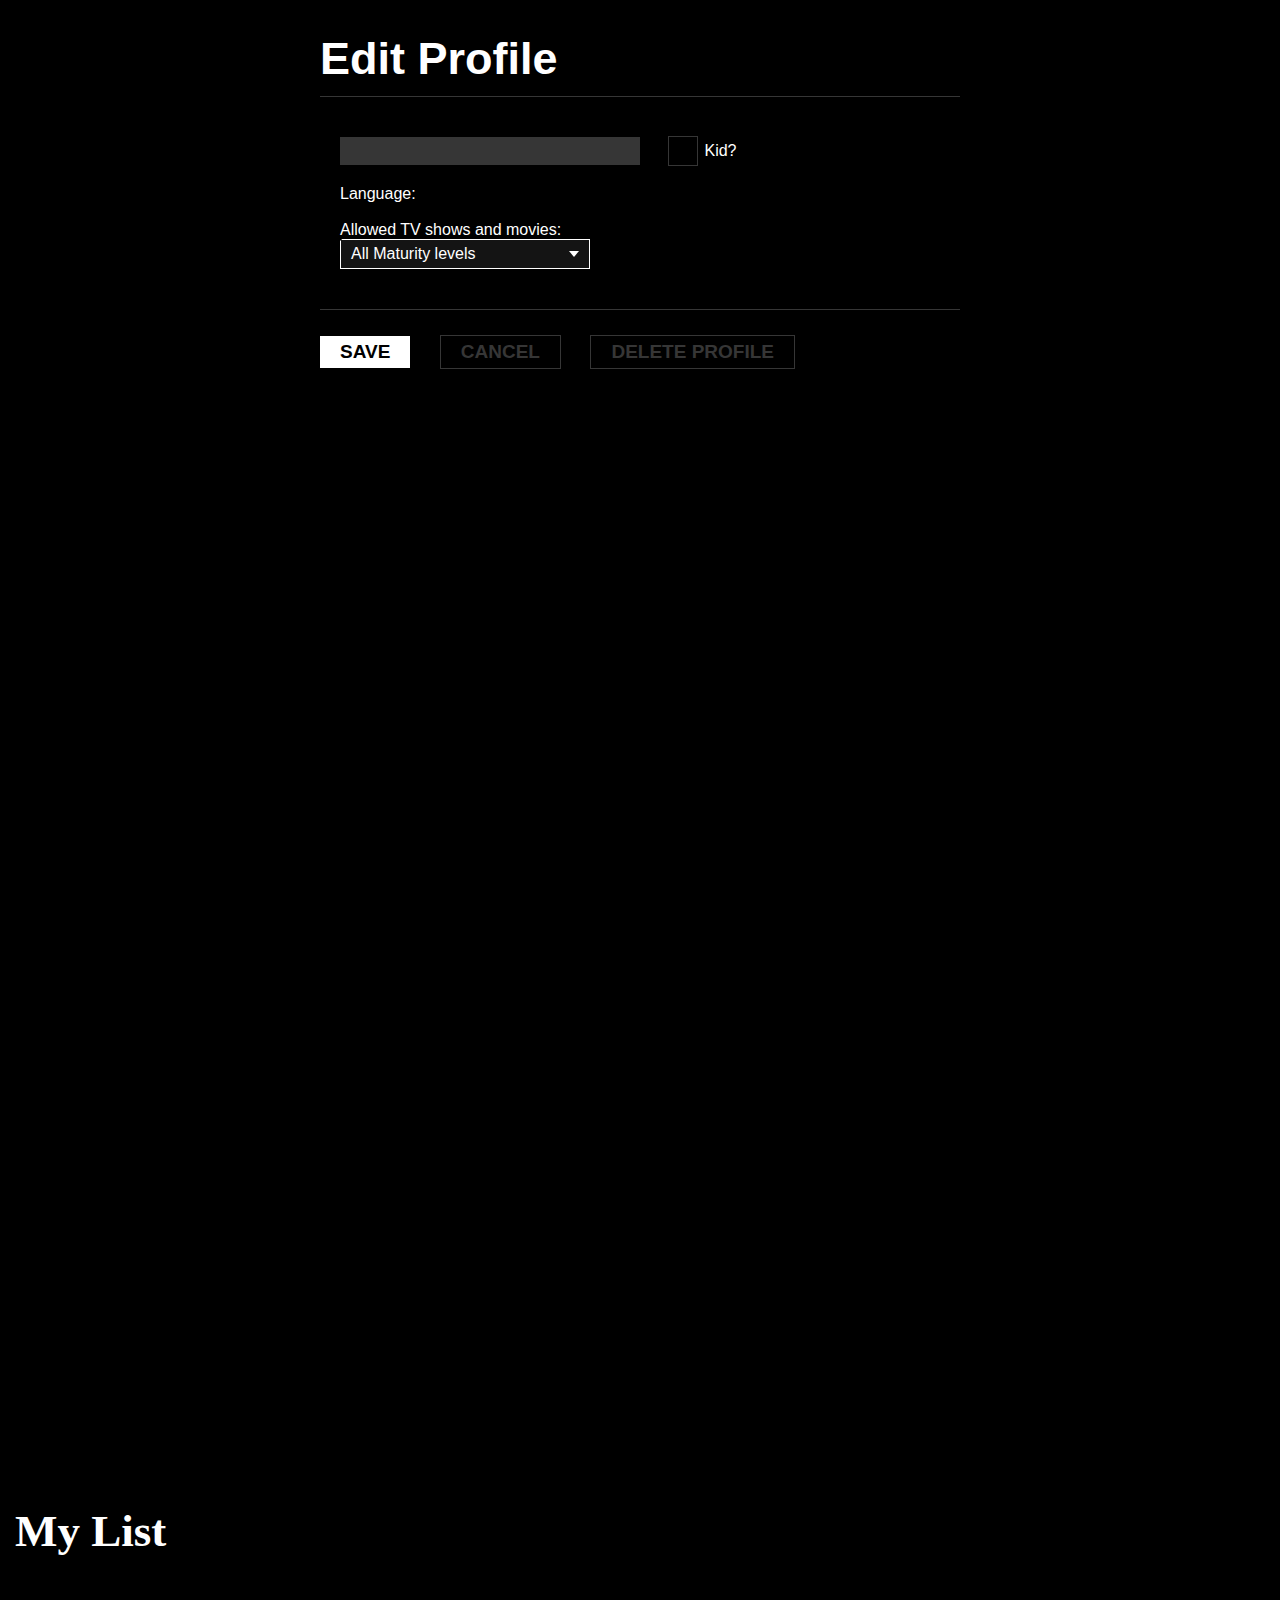
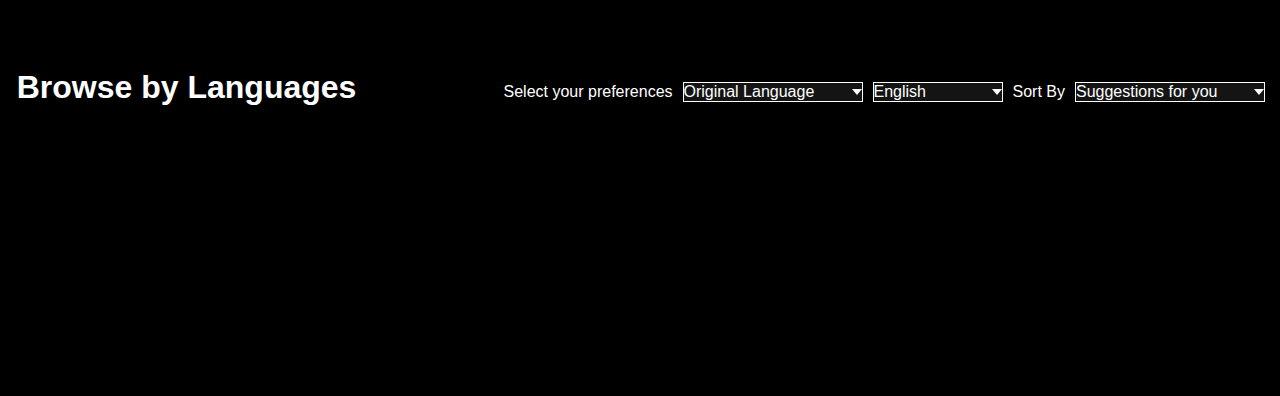
==== commit e10da7ac: "Add files" ====
--- a/index.html
+++ b/index.html
@@ -27,7 +27,7 @@
                             <img src="./images/icons/dropdown.png">    
                         </span>
                     </button>
-                    <button class="sign-in red btn" onclick="signUpBtn()"><span>Sign In</span></button>
+                    <button class="sign-in red btn" onclick="autoLogin()"><span>Sign In</span></button>
                 </div>
             </div>
             <div class="box"></div>
@@ -262,7 +262,7 @@
         <div class="sign-main">
             <div class="main">
                 <div class="front-nav">
-                    <div class="navbar-logo">
+                    <div class="navbar-logo" onclick="scrollToSection($('#front-sign-in'))">
                         <img src="./images/netflix_logo.png" class="front-netflix-logo">
                     </div>
                 </div>
@@ -330,11 +330,130 @@
     </div>
 
 
-    <div id="after-sign-in">
+    <div id="manage-profiles">
+        <div id="profile-list">
+            <div class="logo-nav">
+                <img src="./images/netflix_logo.png">
+                <!-- <button onclick="scrollToSection($('#home-page'))"><span>Done</span></button> -->
+            </div>
+            <div class="manage-acc container">
+                <center><h1 class="heading">Who's watching?</h1></center>
+                <div class="profiles">
+                    <div class="user add-profile-icon">
+                        <img src="./images/icons/add-profile.png" onclick="addProfile()">
+                        <span>Add Profile</span>
+                    </div>
+                </div>
+                <center><button type="button" onclick="manageProfile()"><span>MANAGE PROFILES</span></button></center>
+            </div>
+        </div>
+
+        <div id="add-profile">
+            <h1 class="heading">Add Profile</h1>
+            <div class="divider"></div>
+            <p>Add a profile for another person watching Netfilx.</p>
+
+            <div class="upper" style="display: none;"> 
+                <img src="./images/profiles/1.png" onclick="changePicture(this)">
+                <img src="./images/profiles/2.png" onclick="changePicture(this)">
+                <img src="./images/profiles/3.png" onclick="changePicture(this)">
+                <img src="./images/profiles/4.png" onclick="changePicture(this)">
+                <img src="./images/profiles/5.png" onclick="changePicture(this)">
+                <img src="./images/profiles/6.png" onclick="changePicture(this)">
+                <img src="./images/profiles/7.png" onclick="changePicture(this)">
+                <img src="./images/profiles/8.png" onclick="changePicture(this)">
+                <img src="./images/profiles/9.png" onclick="changePicture(this)">
+                <img src="./images/profiles/10.png" onclick="changePicture(this)">
+            </div>
+
+            <form onsubmit="return createProfile()">
+                <div class="form">
+                    <img src="./images/profiles/1.png" class="user-img">
+                    <div class="overlay" onclick="profileLogo($('#add-profile .upper'))"> <img src="./images/icons/edit.png"> </div>
+                    <input type="text" class="profile-name">
+                    <input type="checkbox" class="kid-profile"> <label>Kid?</label>
+                </div>
+                <div>
+                    <button class="white-red" type="submit"><span>CONTINUE</span></button>
+                    <button class="grey" type="button" onclick="profilePage()"><span>CANCEL</span></button>
+                </div>
+            </form>
+        </div>
+
+        <div id="manage-user">
+            <h1 class="heading">Edit Profile</h1>
+            <div class="divider"></div>
+            
+            <div class="upper" style="display: none;"> 
+                <img src="./images/profiles/1.png" onclick="changePicture(this)">
+                <img src="./images/profiles/2.png" onclick="changePicture(this)">
+                <img src="./images/profiles/3.png" onclick="changePicture(this)">
+                <img src="./images/profiles/4.png" onclick="changePicture(this)">
+                <img src="./images/profiles/5.png" onclick="changePicture(this)">
+                <img src="./images/profiles/6.png" onclick="changePicture(this)">
+                <img src="./images/profiles/7.png" onclick="changePicture(this)">
+                <img src="./images/profiles/8.png" onclick="changePicture(this)">
+                <img src="./images/profiles/9.png" onclick="changePicture(this)">
+                <img src="./images/profiles/10.png" onclick="changePicture(this)">
+            </div>
+
+            <form onsubmit="return editProfile()">
+                <div class="form">
+                    <div class="profile-pic">
+                        <img src="" class="user-img">
+                        <div class="overlay" onclick="profileLogo($('#manage-user .upper'))"> <img src="./images/icons/edit.png"> </div>
+                    </div>
+                    <div class="input-div">
+                        <input type="text" class="profile-name">
+                        <input type="checkbox" class="kid-profile"> <span>Kid?</span> <br>
+                        <label>Language:</label> <br>
+                        <div class="acc-dropdown" id="google_translate"></div>
+
+                        <!-- <div class="acc-dropdown" id="acc-lang">
+                            <div class="select">
+                                <span class="selected">English</span>
+                                <div class="caret"></div>    
+                            </div>
+                            <ul class="menu">
+                                <li>English</li>
+                                <li>Hindi</li>
+                                <li>Korean</li>
+                            </ul>
+                        </div> -->
+                        <br>
+                        <label>Allowed TV shows and movies:</label> <br>
+                        <div class="acc-dropdown" id="allowed">
+                            <div class="select">
+                                <span class="selected">All Maturity levels</span>
+                                <div class="caret"></div>    
+                            </div>
+                            <ul class="menu">
+                                <li>For Little Kids only</li>
+                                <li>For Older Kids and below</li>
+                                <li>For Teens and below</li>
+                                <li>All Maturity levels</li>
+                            </ul>
+                        </div>
+                    </div>
+                </div>
+
+                <div class="divider"></div>
+
+                <div>
+                    <button class="white-red" type="submit"><span>SAVE</span></button>
+                    <button class="grey" onclick="profilePage()"><span>CANCEL</span></button>
+                    <button class="grey" type="button" onclick="deleteProfile()"><span>DELETE PROFILE</span></button>
+                </div>
+            </form>
+        </div>
+    </div>
+
+
+    <div id="home-page">
         <div id="header" class="">
             <nav class="navbar container">
                 <div class="navbar-logo">
-                    <img src="./images/netflix_logo.png" class="netflix-logo" onclick="home()">
+                    <img src="./images/netflix_logo.png" class="netflix-logo" onclick="scrollToSection($('#home-page'))">
                 </div>
                 <div class="nav-main">
                     <ul>
@@ -348,7 +467,14 @@
                 </div>
                 <div class="nav-right">
                     <ul>
-                        <li class="nav-right-item"><img src="./images/icons/search.png" class="search"></li>
+                        <li class="nav-right-item">
+                            <div class="search-box">
+                                <img src="./images/icons/search.png">
+                                <input type="text" id="searchbar" onkeyup="searchMovie()">
+                                <img src="./images/icons/cancel.png">
+                            </div>
+                            <img src="./images/icons/search.png" class="search">
+                        </li>
                         <li class="nav-right-item"><img src="./images/icons/bell.png" class="bell-notification"></li>
                         <li class="nav-right-item"><img src="./images/profiles/10.png" class="user"></li>
                         <li class="nav-right-item center dropdown"><img src="./images/icons/dropdown.png" class="dropdown-img">
@@ -358,7 +484,7 @@
                                     <hr width="100%">
                                     <li class="drop-options">Account</li>
                                     <li class="drop-options">Help Centre</li>
-                                    <li class="drop-options">Sign out of Netflix</li>
+                                    <li class="drop-options" onclick="signOut()">Sign out of Netflix</li>
                                 </ul>
                             </div>
                         </li>
@@ -367,7 +493,7 @@
             </nav>
         </div>
     
-        <div class="main">
+        <div id="main">
             <div class="banner" id="banner-section">
             <!-- <div class="banner" id="banner-section" style="background-image: url(./data/banner/avatar-the-last-airbender.jpg);"> -->
                 <!-- <div class="banner-content container">
@@ -378,8 +504,8 @@
                             <button class="action"><img src="./images/icons/play.png">Play</button>
                             <button class="action"><img src="./images/icons/info.png">More Info</button>
                         </div>
-                    </div> -->
-                <div class="banner_fadeBottom"></div>
+                    </div>
+                    <div class="banner_fadeBottom"></div> -->
             </div>
             
             <div class="movie container" id="movie-section">
@@ -424,13 +550,13 @@
             </div>
         </div>
     
-        <div class="my-list container">
+        <div class="my-list container" id="my-list">
             <h2 class="heading">My List</h2>
             <div class="my-row">
             </div>
         </div>
     
-        <div class="language-filter container">
+        <div class="language-filter container" id="browse-language">
             <div class="heading-filter">
                 <div>
                     <h1 class="heading">Browse by Languages</h1>
@@ -478,132 +604,36 @@
             <div class="my-row">
             </div>
         </div>
+
+        <div class="container" id="search">
+            <!-- <p class="search-list"><span>Explore titles related to: </span></p> -->
+            <div class="my-row">
+            </div>
+        </div>
     </div>
 
 
-    <div id="manage-profiles">
-        <div class="profile-list">
-            <div class="logo-nav">
-                <img src="./images/netflix_logo.png" onclick="home()">
-            </div>
-            <div class="manage-acc container">
-                <h1 class="heading">Who's watching?</h1>
-                <div class="profiles">
-                    <div class="user add-profile-icon">
-                        <img src="./images/icons/add-profile.png" onclick="addProfile()">
-                        <span>Add Profile</span>
-                    </div>
-                </div>
-                <center><button type="button" onclick="manageProfile()"><span>MANAGE PROFILES</span></button></center>
-            </div>
-        </div>
-
-        <div class="add-profile">
-            <h1 class="heading">Add Profile</h1>
-            <div class="divider"></div>
-            <p>Add a profile for another person watching Netfilx.</p>
-
-            <div class="upper" style="display: none;"> 
-                <img src="./images/profiles/1.png" onclick="changePicture(this)">
-                <img src="./images/profiles/2.png" onclick="changePicture(this)">
-                <img src="./images/profiles/3.png" onclick="changePicture(this)">
-                <img src="./images/profiles/4.png" onclick="changePicture(this)">
-                <img src="./images/profiles/5.png" onclick="changePicture(this)">
-                <img src="./images/profiles/6.png" onclick="changePicture(this)">
-                <img src="./images/profiles/7.png" onclick="changePicture(this)">
-                <img src="./images/profiles/8.png" onclick="changePicture(this)">
-                <img src="./images/profiles/9.png" onclick="changePicture(this)">
-                <img src="./images/profiles/10.png" onclick="changePicture(this)">
-            </div>
-
-            <form onsubmit="return createProfile()">
-                <div class="form">
-                    <img src="./images/profiles/1.png" class="user-img">
-                    <div class="overlay" onclick="profileLogo($('.add-profile .upper'))"> <img src="./images/icons/edit.png"> </div>
-                    <input type="text" class="profile-name">
-                    <input type="checkbox" class="kid-profile"> <label>Kid?</label>
-                </div>
-                <div>
-                    <button class="white-red" type="submit"><span>CONTINUE</span></button>
-                    <button class="grey" type="button" onclick="back()"><span>CANCEL</span></button>
-                </div>
-            </form>
-        </div>
-
-        <div class="manage-user">
-            <h1 class="heading">Edit Profile</h1>
-            <div class="divider"></div>
-            
-            <div class="upper" style="display: none;"> 
-                <img src="./images/profiles/1.png" onclick="changePicture(this)">
-                <img src="./images/profiles/2.png" onclick="changePicture(this)">
-                <img src="./images/profiles/3.png" onclick="changePicture(this)">
-                <img src="./images/profiles/4.png" onclick="changePicture(this)">
-                <img src="./images/profiles/5.png" onclick="changePicture(this)">
-                <img src="./images/profiles/6.png" onclick="changePicture(this)">
-                <img src="./images/profiles/7.png" onclick="changePicture(this)">
-                <img src="./images/profiles/8.png" onclick="changePicture(this)">
-                <img src="./images/profiles/9.png" onclick="changePicture(this)">
-                <img src="./images/profiles/10.png" onclick="changePicture(this)">
-            </div>
-
-            <form onsubmit="editProfile()">
-                <div class="form">
-                    <div class="profile-pic">
-                        <img src="./images/profiles/1.png" class="user-img">
-                        <div class="overlay" onclick="profileLogo($('.manage-user .upper'))"> <img src="./images/icons/edit.png"> </div>
-                    </div>
-                    <div class="input-div">
-                        <input type="text" class="profile-name">
-                        <input type="checkbox" class="kid-profile"> <span>Kid?</span> <br>
-                        <label>Language:</label> <br>
-                        <div class="acc-dropdown" id="acc-lang">
-                            <div class="select">
-                                <span class="selected">English</span>
-                                <div class="caret"></div>    
-                            </div>
-                            <ul class="menu">
-                                <li>English</li>
-                                <li>Hindi</li>
-                                <li>Korean</li>
-                            </ul>
-                        </div>
-                        <br>
-                        <label>Allowed TV shows and movies:</label> <br>
-                        <div class="acc-dropdown" id="allowed">
-                            <div class="select">
-                                <span class="selected">All Maturity levels</span>
-                                <div class="caret"></div>    
-                            </div>
-                            <ul class="menu">
-                                <li>For Little Kids only</li>
-                                <li>For Older Kids and below</li>
-                                <li>For Teens and below</li>
-                                <li>All Maturity levels</li>
-                            </ul>
-                        </div>
-                    </div>
-                </div>
-
-                <div class="divider"></div>
-
-                <div>
-                    <button class="white-red" type="submit"><span>SAVE</span></button>
-                    <button class="grey" onclick="back()"><span>CANCEL</span></button>
-                    <button class="grey" type="button" onclick="deleteProfile()"><span>DELETE PROFILE</span></button>
-                </div>
-            </form>
-        </div>
-    </div>
-
-
 
     
     <script src="https://code.jquery.com/jquery-3.7.1.js" integrity="sha256-eKhayi8LEQwp4NKxN+CfCh+3qOVUtJn3QNZ0TciWLP4=" crossorigin="anonymous"></script>
-    <script type="Text/JavaScript" src="./data/user.js"></script>
-    <script type="Text/JavaScript" src="./data/genre.js"></script>
-    <script type="Text/JavaScript" src="./data/data.js"></script>
-    <script type="Text/JavaScript" src="./data/api.js"></script>
-    <script type="Text/JavaScript" src="./script.js"></script>
+    <script type="text/JavaScript" src="./data/user.js"></script>
+    <script type="text/JavaScript" src="./data/genre.js"></script>
+    <script type="text/JavaScript" src="./data/data.js"></script>
+    <script type="text/JavaScript" src="./data/api.js"></script>
+    <script type="text/JavaScript" src="./script.js"></script>
+
+    <script>
+        function translatePage() {
+            new google.translate.TranslateElement({
+                pageLanguage: 'en',
+                includedLanguages: 'ar,de,el,en,es,fr,hi,it,ja,ko,nl,pt,ru,th,tr,zh',
+                layout: google.translate.TranslateElement.InlineLayout.SIMPLE,
+                autoDisplay: false
+            },
+            'google_translate'
+        );
+}
+    </script>
+    <script type="text/JavaScript" src="https://translate.google.com/translate_a/element.js?cb=translatePage"></script>
 </body>
 </html>--- a/style.css
+++ b/style.css
@@ -691,532 +691,9 @@
   color: blue;
 }
 
-
-
-
-/* Netflix Inside */
-.container {
-  width: 100%;
-  max-width: 1250px;
-  margin: 0 auto;
-}
-
-#header {
-  background-color: transparent;
-  position: fixed;
-  z-index: 100;
-  left:0;
-  top: 0;
-  width: 100%;
-  transition: all ease 600ms;
-  padding: 20px;
-}
-
-#header.black-bg {
-  background-color: rgb(20, 20, 20);
-}
-
-.navbar {
-  display: grid;
-  grid-template-columns: 0.15fr 0.7fr 0.15fr;
-  justify-content: space-between;
-  align-items: center;
-}
-
-.netflix-logo {
-  max-width: 110px;
-}
-
-.nav-main, .nav-right {
-  display: flex;
-  flex-direction: row;
-  align-items: center;
-}
-
-.nav-main ul {
-  list-style: none;
-  display: inline-flex;
-  flex-direction: row;
-}
-
-.nav-items span {
-  text-decoration: none;
-  margin-right: 20px;
-  color: white;
-  opacity: .83;
-}
-
-.nav-items span:hover {
-  color: white;
-  opacity: 1;
-  font-weight: 500;
-}
-
-.nav-items.active span {
-  color: white;
-  opacity: 1;
-  font-weight: 500;
-}
-
-.nav-right ul {
-  list-style: none;
-  display: inline-flex;
-  flex-direction: row;
-  gap: 3px;
-}
-
-.nav-right-item {
-  margin-right: 22px;
-  cursor: pointer;
-}
-
-.center{
-  padding-top: 10px;
-}
-
-.nav-right-item img {
-  width: 40px;
-}
-
-.nav-right-item img.dropdown-img {
-  height:10px;
-  width: 15px;
-}
-
-
-/* Dropdown */
-.dropdown {
-  position: relative;
-  display: inline-block;
-}
-
-.dropdown-content {
-  padding: 0;
-  margin: 0;
-  display: none;
-  position: absolute;
-  right: 0px;
-  background-color: #141414;
-  min-width: 160px;
-  z-index: 1;
-}
-
-.dropdown-content ul {
-  padding: 0;
-  margin: 0;
-  display: inline-flex;
-  flex-direction: column;
-}
-
-.dropdown-content ul .drop-options {
-  align-items: center;
-  justify-content: center;
-  color: #e5e5e5;
-  padding: 12px 16px;
-  text-decoration: none;
-  display: block;
-}
-
-.drop-options img {
-  padding-right: 10px;
-}
-
-.dropdown-content ul .drop-options:hover {
-  border: red solid 1px;
-}
-
-.menu-toggle {
-  display: block;
-}
-
-
-/* Banner Section */
-.banner {
-  background-repeat: no-repeat;
-  background-size: cover;
-  min-height: 100vh;
-  padding-top: 80px;
-  position: relative;
-}
-
-.banner-content {
-  display: flex;
-  flex-direction: column;
-  padding-top: 60px;
-  padding-bottom: 60px;
-}
-
-.banner-title {
-  color: white;
-  font-size: 80px;
-  line-height: 1.1;
-  margin: 0;
-  margin-bottom: 16px;
-  max-width: 40%;
-}
-
-.banner-info {
-  margin-bottom: 14px;
-  font-size: 22px;
-  font-weight: 700;
-  line-height: 1.5;
-  color: white;
-}
-
-.banner-overview {
-  font-size: 16.4px;
-  color: white;
-  line-height: 1.3;
-  max-width: 40%;
-}
-
-.action-buttons {
-  display: flex;
-  flex-direction: row;
-  align-items: center;
-}
-
-.action {
-  border:none;
-  background-color: white;
-  padding: 8px 23px;
-  margin-right: 11px;
-  border-radius: 4px;
-  display: flex;
-  align-items: center;
-  flex-direction: row;
-  font-size: 16px;
-  font-weight: 700;
-  cursor:pointer;
-}
-
-.action:last-child {
-  background-color: rgba(109, 109, 110, 0.7);
-  color:white;
-}
-
-.action img {
-  height: 25px;
-  padding-right: 5px;
-}
-
-.banner_fadeBottom{
-  height: 120px;
-  background:linear-gradient(180deg,
-      transparent,
-      rgba(37,37,37,.61),
-      #141414
-  ); 
-  position: absolute;
-  left:0;
-  bottom: 0;
-  width: 100%;
-}
-
-
-/* Movie */
-.movie-section {
-  margin: 41px 0;
-}
-
-.movie-section-heading {
-  font-size: 20px;
-  font-weight: 700;
-  line-height: 1.2;
-  color: white;
-  cursor: pointer;
-  margin-bottom: 10px;
-}
-
-img.explore-nudge {
-  height: 15px;
-}
-
-.explore-nudge {
-  color: #54b9c5;
-  font-size: 12px;
-  display: none;
-}
-
-.movie-section-heading:hover .explore-nudge {
-  display: inline-block;
-}
-
-.movie-row {
-  display: flex;
-  flex-direction: row;
-  align-items: center;
-  flex-wrap: nowrap;
-  overflow-x: auto;
-  overflow-y: hidden;
-  transition: overflow 0.3s ease;
-}
-
-.movie-item {
-  width: 245px;
-  object-fit: contain;
-  margin-right: 6px;
-  border-radius: 4px;
-  position: relative;
-  transition: transform linear 300ms, z-index 0s linear 300ms;
-  display: grid;
-  grid-template-rows: 0.5fr 0.5fr;
-  gap: 0px;
-  height: 150px;
-  margin: 2px;
-}
-
-.movie-item-img {
-  border-radius: 4px;
-  width: inherit;
-  position: relative;
-}
-
-.movie-item .yt-iframe {
-  position: absolute;
-  top: 0;
-  left: 0;
-  width: 100%;
-  height: 100%;
-  z-index: 10;
-  display: none;
-  border: none;
-  outline: none;
-}
-
-.movie-item:hover .yt-iframe {
-  display: block;
-}
-
-.movie-item:hover {
-  transform: scale(1.3);
-  transition: transform linear 300ms;
-  z-index: 20;
-}
-
-.movie-item:hover .movie-item-img {
-  border-bottom-left-radius: 0;
-  border-bottom-right-radius: 0;
-}
-
-
-/* On hover movies */
-.access {
-  background-color: #141414;
-  padding: 15px !important;
-  margin: 0;
-  border-bottom-left-radius: 4px;
-  border-bottom-right-radius: 4px;
-  width: inherit;
-}
-
-.on-hover {
-  display: none;
-  position: absolute;
-  top: 0;
-  left: 0;
-  width: 100%;
-  height: 100%;
-  z-index: 5;
-}
-
-.first, .second, .third {
-  padding: 0;
-  margin: 0;
-  align-items: center;
-  justify-content: center;
-}
-
-.access-item {
-  list-style: none;
-  display: inline-flex;
-  flex-direction: row;
-  align-items: center;
-  justify-content: center;
-  color: #e5e5e5;
-}
-
-.access-item button {
-  padding: 0;
-  margin: 0;
-  background-color: #141414;
-  border: none;
-  outline: none;
-  height: 35px;
-}
-
-.access-item button img {
-  height: 35px;
-}
-
-.access-item.last {
-  padding-left: 21px;
-}
-
-.second .access-item {
-  font-size: 15px;
-  padding-right: 2px;
-}
-
-.access-item .green {
-  color: rgb(63, 138, 63);
-}
-
-.access-item .sm-box {
-  font-size: 12px;
-  border: #e5e5e5 solid 0.8px;
-  padding: 1px 4px;
-}
-
-.sm-box.hd {
-  font-size: 8px;
-}
-
-.third .access-item {
-  padding-right: 10px;
-}
-
-
-/* My list, Browse by Languages */
-.my-list, .language-filter{
-  padding-top: 100px;
-}
-
-.heading {
-  font-size: 45px;
-  font-weight: 700;
-  line-height: 1.2;
-  color: white;
-  cursor: pointer;
-  margin-bottom: 10px;
-}
-
-.my-row {
-  display: grid;
-  grid-template-columns: repeat(5, 1fr);
-  gap: 10px;
-  align-items: center;
-  flex-wrap: nowrap;
-  overflow: visible;
-  transition: overflow 0.3s ease;
-}
-
-.heading-filter{
-  display: grid;
-  grid-template-columns: 0.28fr 0.74fr;
-  align-items: center;
-}
-
-.heading-filter .heading {
-  font-size: 32px !important;
-}
-
-.language-filter div {
-  padding: 0;
-  margin: 0;
-  align-items: center;
-}
-
-.language-filter .filter-div {
-  display: flex;
-  flex-direction: row;
-  justify-content: right;
-  gap: 10px;
-}
-
-.language-filter .filter-div span {
-  color: white;
-  font-weight: 500;
-}
-
-.lang-dropdown {
-  position: relative;
-  z-index: 10;
-}
-
-.lang-dropdown .select {
-  background-color: #141414;
-  color: white;
-  border: white solid 0.1px;
-  display: flex;
-  align-items: center;
-  justify-content: space-between;
-  padding: 5px 10px 5px 10px;
-  cursor: pointer;
-}
-
-.select span {
-  padding: 0 15px 0 0;
-}
-
-.select:hover {
-  background-color: #232323;
-}
-
-.select-clicked {
-  border: 0.1px white solid;
-}
-
-.caret {
-  width: 0;
-  height: 0;
-  border-left: 5px solid transparent;
-  border-right: 5px solid transparent;
-  border-top: 6px solid white;
-}
-
-.menu {
-  list-style: none;
-  background-color: rgba(23, 23, 23, 0.85);
-  color: white;
-  cursor: pointer;
-  margin: 0;
-  padding-left: 0;
-  display: flex;
-  flex-direction: column;
-  position: absolute;
-  width: 100%;
-  display: none;
-  transition: 0.2s;
-  opacity: 0;
-  z-index: 20;
-}
-
-.menu li {
-  margin: 0;
-  padding: 10px;
-  cursor: pointer;
-}
-
-.menu li:hover {
-  background-color: #232323;
-}
-
-.dropdown-active {
-  background-color: #232323;
-}
-
-.menu-open {
-  display: block;
-  opacity: 1;
-}
-
-#type {
-  min-width: 180px;
-}
-
-#language {
-  min-width: 130px;
-}
-
-#filter {
-  min-width: 190px;
-}
-
-.language-filter .my-row {
-  padding-top: 80px !important;
-}
-
+#sign-up .footer {
+  padding-bottom: 40px;
+}
 
 
 
@@ -1225,6 +702,10 @@
   width: 90vw;
   margin: auto;
   padding: 25px 0;
+}
+
+.logo-nav button {
+  display: none;
 }
 
 .logo-nav img {
@@ -1292,14 +773,14 @@
 
 
 /* Add Profile */
-.add-profile {
+#add-profile {
   max-width: 40vw;
   margin: auto;
   padding: 95px 0;
   position: relative;
 }
 
-.add-profile .heading, .manage-user .heading {
+#add-profile .heading, #manage-user .heading {
   text-align: left;
 }
 
@@ -1319,7 +800,7 @@
   padding: 20px 0;
 }
 
-.add-profile .upper {
+#add-profile .upper {
   position: absolute;
   z-index: 20;
   top: 220px;
@@ -1373,48 +854,48 @@
   background-color: #232323;
 }
 
-.add-profile input[type="checkbox"] {
+#add-profile input[type="checkbox"] {
   position: absolute;
   top: 61px;
 }
 
-.add-profile label {
+#add-profile label {
   color: white;
   margin-left: 40px;
 }
 
-.add-profile button, .manage-user button {
+#add-profile button, #manage-user button {
   padding: 5px 20px;
   margin: 25px;
   margin-left: 0;
 }
 
-.add-profile button span, .manage-user button span{
+#add-profile button span, #manage-user button span{
   color: black;
   font-weight: 550;
   font-size: 19px;
 }
 
-.add-profiles .white-red, .manage-user .white-red {
+.add-profile .white-red, #manage-user .white-red {
   background-color: white;
   border: none;
 }
 
-.add-profile:focus-within .white-red {
+#add-profile:focus-within .white-red {
   background-color: red;
   border: none;
 }
 
-.add-profile:focus-within .white-red span {
-  color: white;
-}
-
-.add-profile button.grey, .manage-user button.grey {
+#add-profile:focus-within .white-red span {
+  color: white;
+}
+
+#add-profile button.grey, #manage-user button.grey {
   background-color: black;
   border: #363636 solid 1px;
 }
 
-.add-profile .grey span, .manage-user .grey span{
+#add-profile .grey span, #manage-user .grey span{
   color: #363636;
 }
 
@@ -1424,14 +905,14 @@
 
 
 /* Manage User */
-.manage-user {
+#manage-user {
   max-width: 50vw;
   margin: auto;
   padding: 90px 0;
   position: relative;
 }
 
-.manage-user .upper {
+#manage-user .upper {
   position: absolute;
   z-index: 20;
   top: 175px;
@@ -1444,21 +925,21 @@
   gap: 2px;
 }
 
-.manage-user .form {
-  display: flex;
-}
-
-.manage-user input[type="checkbox"] {
+#manage-user .form {
+  display: flex;
+}
+
+#manage-user input[type="checkbox"] {
   position: absolute;
   top: 16px;
 }
 
-.manage-user .input-div span {
+#manage-user .input-div span {
   margin-left: 40px;
   color: white;
 }
 
-.manage-user label {
+#manage-user label {
   color: white;
   margin-left: 20px;
 }
@@ -1483,34 +964,651 @@
   margin-left: 0 !important;
 }
 
-#acc-lang {
+/* #acc-lang {
   width: 150px;
-}
+} */
 
 #allowed {
   width: 250px;
   padding-bottom: 40px;
 }
 
-.manage-user:focus-within .white-red {
+#manage-user:focus-within .white-red {
   background-color: red;
   border: none;
 }
 
-.manage-user:focus-within .white-red span {
-  color: white;
-}
+#manage-user:focus-within .white-red span {
+  color: white;
+}
+
+
+
+
+/* Netflix Inside */
+.container {
+  width: 100%;
+  max-width: 1250px;
+  margin: 0 auto;
+}
+
+#header {
+  background-color: transparent;
+  position: fixed;
+  z-index: 100;
+  left:0;
+  top: 0;
+  width: 100%;
+  transition: all ease 600ms;
+  padding: 20px;
+}
+
+#header.black-bg {
+  background-color: rgb(20, 20, 20);
+}
+
+.navbar {
+  display: grid;
+  grid-template-columns: 0.15fr 0.7fr 0.15fr;
+  justify-content: space-between;
+  align-items: center;
+}
+
+.netflix-logo {
+  max-width: 110px;
+}
+
+.nav-main, .nav-right {
+  display: flex;
+  flex-direction: row;
+  align-items: center;
+}
+
+.nav-main ul {
+  list-style: none;
+  display: inline-flex;
+  flex-direction: row;
+}
+
+.nav-items span {
+  text-decoration: none;
+  margin-right: 20px;
+  color: white;
+  opacity: .83;
+}
+
+.nav-items span:hover {
+  color: white;
+  opacity: 1;
+  font-weight: 500;
+}
+
+.nav-items.active span {
+  color: white;
+  opacity: 1;
+  font-weight: 500;
+}
+
+.nav-right ul {
+  list-style: none;
+  display: inline-flex;
+  flex-direction: row;
+  gap: 3px;
+}
+
+.nav-right-item {
+  margin-right: 22px;
+  cursor: pointer;
+}
+
+.search-box {
+  border: white solid 1px;
+  width: 300px;
+  height: 40px;
+  align-items: center;
+  justify-content: center;
+  display: flex;
+  flex-direction: row;
+  gap: 0;
+  display: none;
+} 
+
+.search-box img {
+  width: 30px !important;
+}
+
+.search-box input {
+  background-color: transparent;
+  width: 229px;
+  background-color: #141414;
+  border: none;
+  outline: none;
+  color: white;
+  font-weight: 500;
+  line-height: 24px;
+  padding: 7px;
+}
+
+.center{
+  padding-top: 10px;
+}
+
+.nav-right-item img {
+  width: 40px;
+}
+
+.nav-right-item img.dropdown-img {
+  height:10px;
+  width: 15px;
+}
+
+
+/* Dropdown */
+.dropdown {
+  position: relative;
+  display: inline-block;
+}
+
+.dropdown-content {
+  padding: 0;
+  margin: 0;
+  display: none;
+  position: absolute;
+  right: 0px;
+  background-color: #141414;
+  min-width: 160px;
+  z-index: 1;
+}
+
+.dropdown-content ul {
+  padding: 0;
+  margin: 0;
+  display: inline-flex;
+  flex-direction: column;
+}
+
+.dropdown-content ul .drop-options {
+  align-items: center;
+  justify-content: center;
+  color: #e5e5e5;
+  padding: 12px 16px;
+  text-decoration: none;
+  display: block;
+}
+
+.drop-options img {
+  padding-right: 10px;
+}
+
+.dropdown-content ul .drop-options:hover {
+  border: red solid 1px;
+}
+
+.menu-toggle {
+  display: block;
+}
+
+
+/* Banner Section */
+.banner {
+  background-repeat: no-repeat;
+  background-size: cover;
+  min-height: 100vh;
+  padding-top: 80px;
+  position: relative;
+}
+
+.banner-content {
+  display: flex;
+  flex-direction: column;
+  padding-top: 60px;
+  padding-bottom: 60px;
+}
+
+.banner-title {
+  color: white;
+  font-size: 80px;
+  line-height: 1.1;
+  margin: 0;
+  margin-bottom: 16px;
+  max-width: 40%;
+}
+
+.banner-info {
+  margin-bottom: 14px;
+  font-size: 22px;
+  font-weight: 700;
+  line-height: 1.5;
+  color: white;
+}
+
+.banner-overview {
+  font-size: 16.4px;
+  color: white;
+  line-height: 1.3;
+  max-width: 40%;
+}
+
+.action-buttons {
+  display: flex;
+  flex-direction: row;
+  align-items: center;
+}
+
+.action {
+  border:none;
+  background-color: white;
+  padding: 8px 23px;
+  margin-right: 11px;
+  border-radius: 4px;
+  display: flex;
+  align-items: center;
+  flex-direction: row;
+  font-size: 16px;
+  font-weight: 700;
+  cursor:pointer;
+}
+
+.action:last-child {
+  background-color: rgba(109, 109, 110, 0.7);
+  color:white;
+}
+
+.action img {
+  height: 25px;
+  padding-right: 5px;
+}
+
+.banner_fadeBottom{
+  height: 120px;
+  background:linear-gradient(180deg,
+      transparent,
+      rgba(37,37,37,.61),
+      #141414
+  ); 
+  position: absolute;
+  left:0;
+  bottom: 0;
+  width: 100%;
+}
+
+
+/* Movie */
+.movie-section {
+  margin: 41px 0;
+}
+
+.movie-section-heading {
+  font-size: 20px;
+  font-weight: 700;
+  line-height: 1.2;
+  color: white;
+  cursor: pointer;
+  margin-bottom: 10px;
+}
+
+img.explore-nudge {
+  height: 15px;
+}
+
+.explore-nudge {
+  color: #54b9c5;
+  font-size: 12px;
+  display: none;
+}
+
+.movie-section-heading:hover .explore-nudge {
+  display: inline-block;
+}
+
+.movie-row {
+  display: flex;
+  flex-direction: row;
+  align-items: center;
+  flex-wrap: nowrap;
+  /* overflow: visible; */
+  overflow-x: auto;
+  overflow-y: hidden;
+}
+
+.movie-item {
+  width: 245px;
+  object-fit: contain;
+  margin-right: 6px;
+  border-radius: 4px;
+  position: relative;
+  transition: z-index 0.3s ease, transform linear 300ms;
+  display: grid;
+  grid-template-rows: 0.5fr 0.5fr;
+  gap: 0px;
+  height: 150px;
+  margin: 2px;
+}
+
+.movie-item-img {
+  border-radius: 4px;
+  height: 140px;
+  width: inherit;
+  position: relative;
+}
+
+.movie-item .yt-iframe {
+  position: absolute;
+  top: 0;
+  left: 0;
+  width: 100%;
+  height: 100%;
+  z-index: 10;
+  display: none;
+  border: none;
+  outline: none;
+}
+
+.movie-item:hover .yt-iframe {
+  display: block;
+}
+
+.movie-item:hover {
+  z-index: 20 !important;
+  transform: scale(1.3);
+}
+
+.movie-item:hover .movie-item-img {
+  border-bottom-left-radius: 0;
+  border-bottom-right-radius: 0;
+}
+
+
+/* On hover movies */
+.access {
+  background-color: #141414;
+  padding: 15px !important;
+  margin: 0;
+  border-bottom-left-radius: 4px;
+  border-bottom-right-radius: 4px;
+  width: inherit;
+}
+
+.on-hover {
+  display: none;
+  position: absolute;
+  top: 0;
+  left: 0;
+  width: 100%;
+  height: 100%;
+  z-index: 5;
+}
+
+.first, .second, .third {
+  padding: 0;
+  margin: 0;
+  align-items: center;
+  justify-content: center;
+}
+
+.access-item {
+  list-style: none;
+  display: inline-flex;
+  flex-direction: row;
+  align-items: center;
+  justify-content: center;
+  color: #e5e5e5;
+}
+
+.access-item button {
+  padding: 0;
+  margin: 0;
+  background-color: #141414;
+  border: none;
+  outline: none;
+  height: 35px;
+}
+
+.access-item button img {
+  height: 35px;
+}
+
+.access-item.last {
+  padding-left: 21px;
+}
+
+.second .access-item {
+  font-size: 15px;
+  padding-right: 2px;
+}
+
+.access-item .green {
+  color: rgb(63, 138, 63);
+}
+
+.access-item .sm-box {
+  font-size: 12px;
+  border: #e5e5e5 solid 0.8px;
+  padding: 1px 4px;
+}
+
+.sm-box.hd {
+  font-size: 8px;
+}
+
+.third .access-item {
+  padding-right: 10px;
+}
+
+
+/* My list, Browse by Languages */
+#my-list, #browse-language{
+  padding-top: 100px;
+}
+
+.heading {
+  font-size: 45px;
+  font-weight: 700;
+  line-height: 1.2;
+  color: white;
+  cursor: pointer;
+  margin-bottom: 10px;
+}
+
+.my-row {
+  display: grid;
+  grid-template-columns: repeat(5, 1fr);
+  gap: 10px;
+  align-items: center;
+  flex-wrap: nowrap;
+  overflow: visible;
+  transition: overflow 0.3s ease;
+}
+
+.heading-filter{
+  display: grid;
+  grid-template-columns: 0.28fr 0.74fr;
+  align-items: center;
+}
+
+.heading-filter .heading {
+  font-size: 32px !important;
+}
+
+#browse-language div {
+  padding: 0;
+  margin: 0;
+  align-items: center;
+}
+
+#browse-language .filter-div {
+  display: flex;
+  flex-direction: row;
+  justify-content: right;
+  gap: 10px;
+}
+
+#browse-language .filter-div span {
+  color: white;
+  font-weight: 500;
+}
+
+.lang-dropdown {
+  position: relative;
+  z-index: 10;
+}
+
+.lang-dropdown .select {
+  background-color: #141414;
+  color: white;
+  border: white solid 0.1px;
+  display: flex;
+  align-items: center;
+  justify-content: space-between;
+  padding: 5px 10px 5px 10px;
+  cursor: pointer;
+}
+
+.select span {
+  padding: 0 15px 0 0;
+}
+
+.select:hover {
+  background-color: #232323;
+}
+
+.select-clicked {
+  border: 0.1px white solid;
+}
+
+.caret {
+  width: 0;
+  height: 0;
+  border-left: 5px solid transparent;
+  border-right: 5px solid transparent;
+  border-top: 6px solid white;
+}
+
+.menu {
+  list-style: none;
+  background-color: rgba(23, 23, 23, 0.85);
+  color: white;
+  cursor: pointer;
+  margin: 0;
+  padding-left: 0;
+  display: flex;
+  flex-direction: column;
+  position: absolute;
+  width: 100%;
+  display: none;
+  transition: 0.2s;
+  opacity: 0;
+  z-index: 20;
+}
+
+.menu li {
+  margin: 0;
+  padding: 10px;
+  cursor: pointer;
+}
+
+.menu li:hover {
+  background-color: #232323;
+}
+
+.dropdown-active {
+  background-color: #232323;
+}
+
+.menu-open {
+  display: block;
+  opacity: 1;
+}
+
+#type {
+  min-width: 180px;
+}
+
+#language {
+  min-width: 130px;
+}
+
+#filter {
+  min-width: 190px;
+}
+
+#browse-language .my-row {
+  padding-top: 80px !important;
+}
+
+
+/* Search */
+#search {
+  padding-top: 200px;
+}
+
+/* #search p {
+  font-size: 18px;
+  font-weight: 500;
+  padding: 0;
+  margin: 0;
+  padding-bottom: 40px;
+}
+
+#search p span {
+  color: #616161;
+  padding: 0;
+  margin: 0;
+} */
 
 
 
 
 /* Responsive */
-@media (max-width:767px) {
-  .nav-main{
+/* Incomplete */
+@media (max-width: 850px) {
+  /* Front Page */
+  #front-sign-in .hero .red.btn {
+    padding: 5px;
+  }
+
+  #front-sign-in .hero .red.btn span {
+    font-size: 15px;
+    padding: 0;
+  }
+
+  #front-sign-in .hero .red.btn img {
     display: none;
   }
 
-  .banner-overview, .banner-title{
-        max-width: 100%;
-    }
-}+  /* Manage Profiles */
+  #profile-list {
+    position: relative;
+  }
+
+  #profile-list .logo-nav img {
+    display: none;
+  }
+
+  #profile-list .heading {
+    font-size: 25px;
+    position: absolute;
+    top: 0;
+    left: 28%;
+  }
+
+  .profiles {
+    display: grid;
+    grid-template-columns: 1fr;
+    grid-template-rows: 1fr 1fr;
+  }
+
+  .profiles img {
+    width: 100px;
+    border: none;
+  }
+
+  /* Netflix Inside */
+  .nav-main {
+    display: none;
+  }
+
+  .banner-overview, .banner-title {
+    max-width: 100%;
+  }
+}
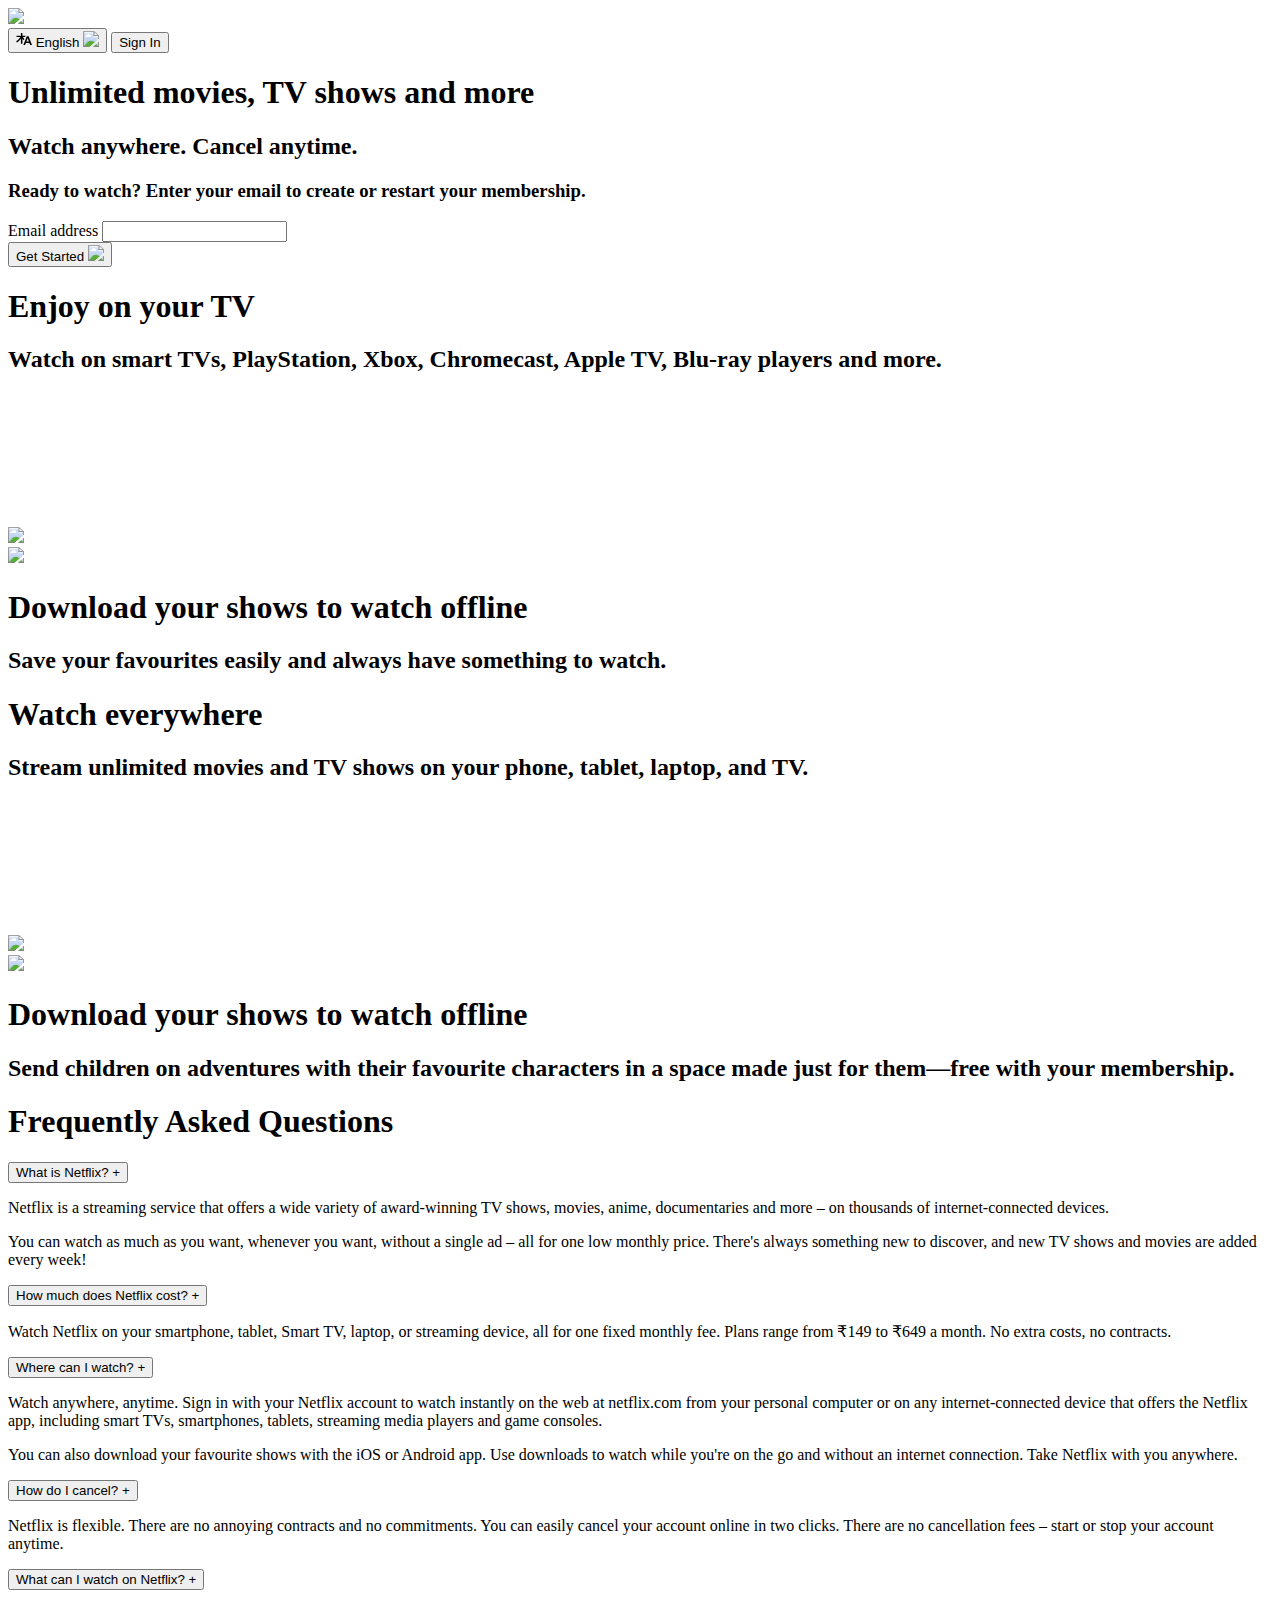
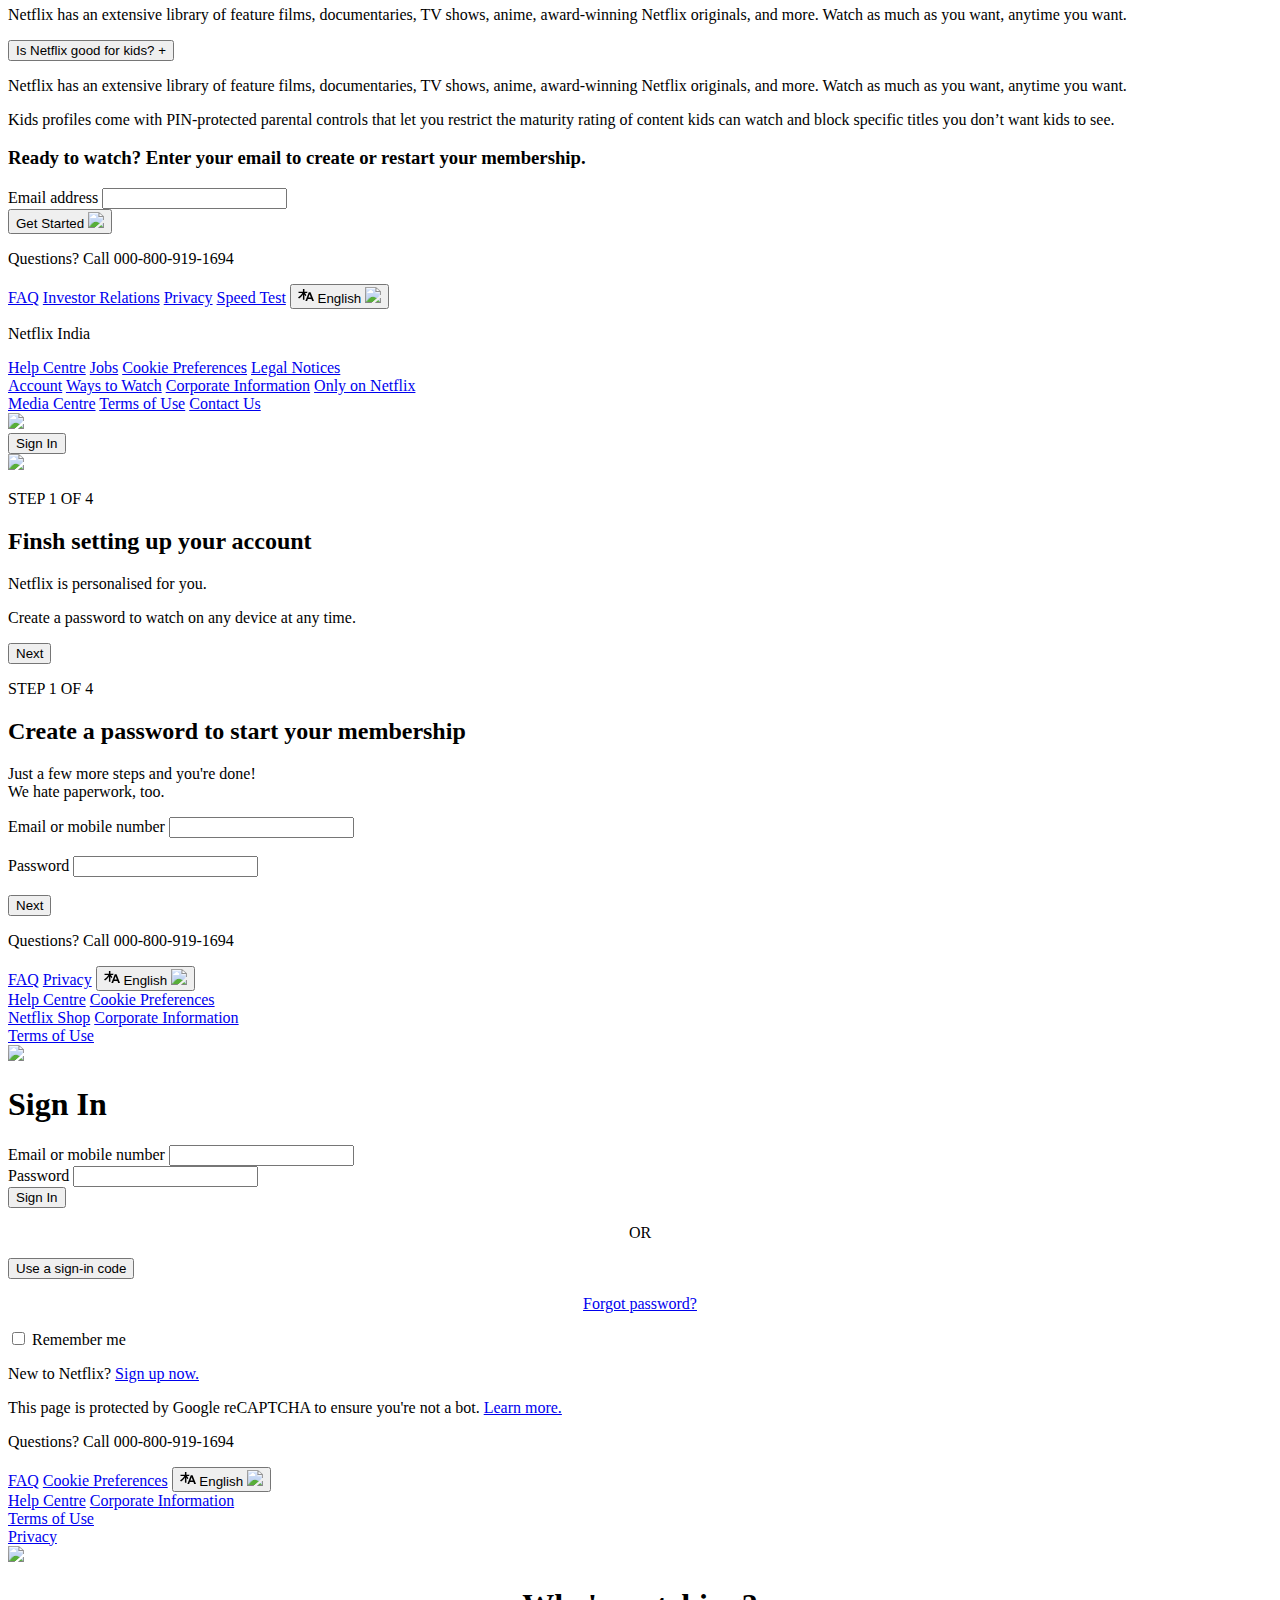
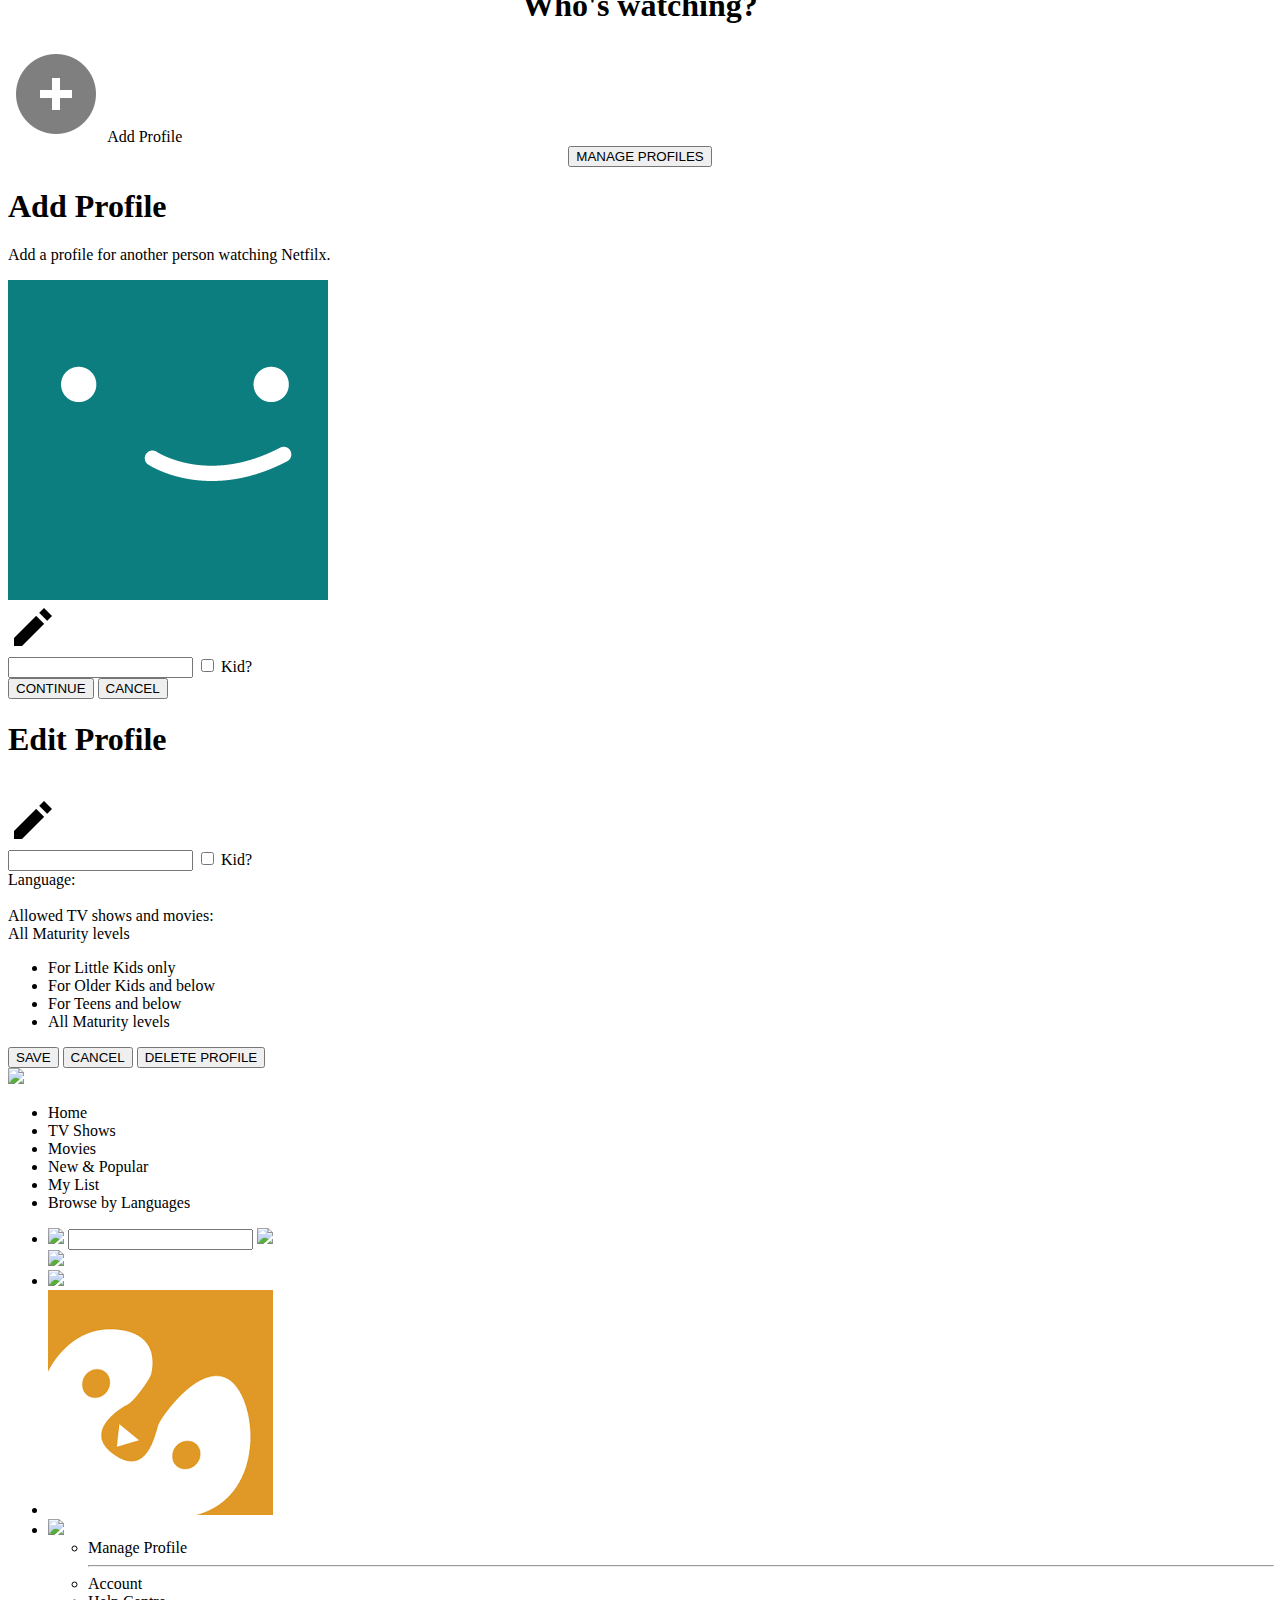
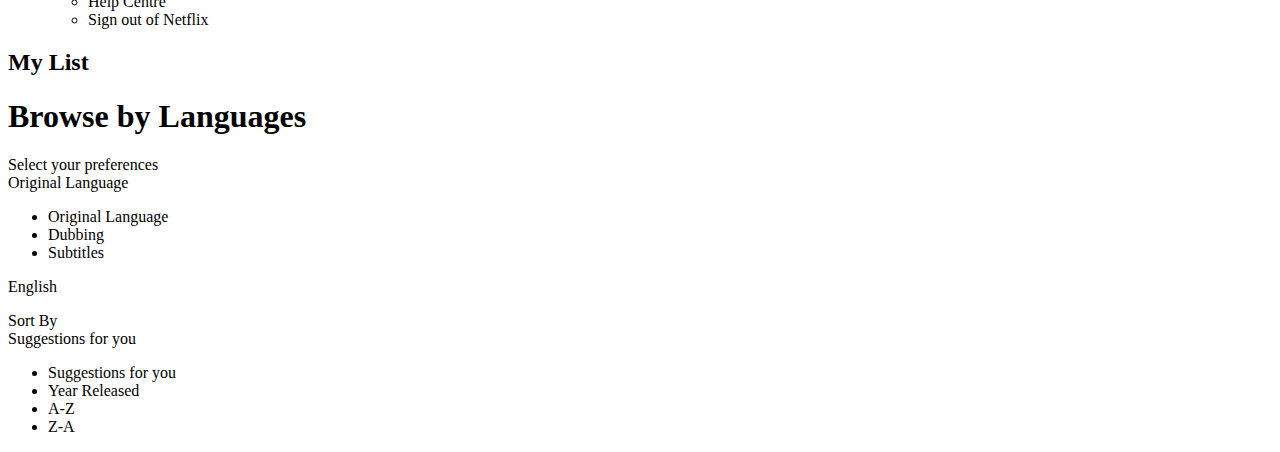
==== commit d727c0e3: "Add files" ====
--- a/index.html
+++ b/index.html
@@ -6,7 +6,7 @@
 </head>
 
 <link rel="icon" type="image/x-icon" href="./images/favicon.ico">
-<link rel="stylesheet" href="./style.css">
+<link rel="stylesheet" href="./style.min.css">
 
 <body>
 
@@ -150,10 +150,10 @@
             <p>Questions? Call 000-800-919-1694</p>
             <div class="flex-col">
                 <div class="c-1">
-                    <a href="#">FAQ</a>
-                    <a href="#">Investor Relations</a>
-                    <a href="#">Privacy</a>
-                    <a href="#">Speed Test</a>
+                    <a href="https://help.netflix.com/en/node/412">FAQ</a>
+                    <a href="https://ir.netflix.net/ir-overview/profile/default.aspx">Investor Relations</a>
+                    <a href="https://help.netflix.com/legal/privacy">Privacy</a>
+                    <a href="https://fast.com/">Speed Test</a>
                     <button class="language transparent btn">
                         <span>
                             <svg xmlns="http://www.w3.org/2000/svg" fill="none" width="16" height="16" viewBox="0 0 16 16" role="img" data-icon="LanguagesSmall" aria-hidden="true">
@@ -167,21 +167,21 @@
                     <p>Netflix India</p>
                 </div>
                 <div class="c-2">
-                    <a href="#">Help Centre</a>
-                    <a href="#">Jobs</a>
+                    <a href="https://help.netflix.com/en">Help Centre</a>
+                    <a href="https://jobs.netflix.com/">Jobs</a>
                     <a href="#">Cookie Preferences</a>
-                    <a href="#">Legal Notices</a>
+                    <a href="https://help.netflix.com/legal/notices">Legal Notices</a>
                 </div>
                 <div class="c-3">
-                    <a href="#">Account</a>
-                    <a href="#">Ways to Watch</a>
-                    <a href="#">Corporate Information</a>
-                    <a href="#">Only on Netflix</a>
+                    <a href="#sign-up" onclick="scrollToSection($('#sign-up'));">Account</a>
+                    <a href="https://help.netflix.com/en/node/14361">Ways to Watch</a>
+                    <a href="https://help.netflix.com/en/node/134094">Corporate Information</a>
+                    <a href="https://www.netflix.com/in/browse/genre/839338">Only on Netflix</a>
                 </div>
                 <div class="c-4">
-                    <a href="#">Media Centre</a>
-                    <a href="#">Terms of Use</a>
-                    <a href="#">Contact Us</a>
+                    <a href="https://media.netflix.com/en/">Media Centre</a>
+                    <a href="https://help.netflix.com/legal/termsofuse">Terms of Use</a>
+                    <a href="https://help.netflix.com/en/contactus">Contact Us</a>
                 </div>
             </div>
         </div>
@@ -229,8 +229,8 @@
             <p>Questions? Call 000-800-919-1694</p>
             <div class="flex-col">
                 <div class="c-1">
-                    <a href="#">FAQ</a>
-                    <a href="#">Privacy</a>
+                    <a href="https://help.netflix.com/en/node/412">FAQ</a>
+                    <a href="https://help.netflix.com/legal/privacy">Privacy</a>
                     <button class="language transparent btn">
                         <span>
                             <svg xmlns="http://www.w3.org/2000/svg" fill="none" width="16" height="16" viewBox="0 0 16 16" role="img" data-icon="LanguagesSmall" aria-hidden="true">
@@ -243,15 +243,15 @@
                     </button>
                 </div>
                 <div class="c-2">
-                    <a href="#">Help Centre</a>
+                    <a href="https://help.netflix.com/en">Help Centre</a>
                     <a href="#">Cookie Preferences</a>
                 </div>
                 <div class="c-3">
-                    <a href="#">Netflix Shop</a>
-                    <a href="#">Corporate Information</a>
+                    <a href="https://www.netflix.shop/en-in">Netflix Shop</a>
+                    <a href="https://help.netflix.com/en/node/134094">Corporate Information</a>
                 </div>
                 <div class="c-4">
-                    <a href="#">Terms of Use</a>
+                    <a href="https://help.netflix.com/legal/termsofuse">Terms of Use</a>
                 </div>
             </div>
         </div>
@@ -302,7 +302,7 @@
             <p>Questions? Call 000-800-919-1694</p>
             <div class="flex-col">
                 <div class="c-1">
-                    <a href="#">FAQ</a>
+                    <a href="https://help.netflix.com/en/node/412">FAQ</a>
                     <a href="#">Cookie Preferences</a>
                     <button class="language transparent btn">
                         <span>
@@ -316,14 +316,14 @@
                     </button>
                 </div>
                 <div class="c-2">
-                    <a href="#">Help Centre</a>
-                    <a href="#">Corporate Information</a>
+                    <a href="https://help.netflix.com/en">Help Centre</a>
+                    <a href="https://help.netflix.com/en/node/134094">Corporate Information</a>
                 </div>
                 <div class="c-3">
-                    <a href="#">Terms of Use</a>
+                    <a href="https://help.netflix.com/legal/termsofuse">Terms of Use</a>
                 </div>
                 <div class="c-4">
-                    <a href="#">Privacy</a>
+                    <a href="https://help.netflix.com/legal/privacy">Privacy</a>
                 </div>
             </div>
         </div>
@@ -450,7 +450,7 @@
 
 
     <div id="home-page">
-        <div id="header" class="">
+        <div id="header">
             <nav class="navbar container">
                 <div class="navbar-logo">
                     <img src="./images/netflix_logo.png" class="netflix-logo" onclick="scrollToSection($('#home-page'))">
@@ -495,58 +495,9 @@
     
         <div id="main">
             <div class="banner" id="banner-section">
-            <!-- <div class="banner" id="banner-section" style="background-image: url(./data/banner/avatar-the-last-airbender.jpg);"> -->
-                <!-- <div class="banner-content container">
-                        <h2 class="banner-title">DEHLI CRIME</h2>
-                        <p class="banner-info">#4 in TV Shows Today</p>
-                        <p class="banner-overview">Lorem ipsum dolor sit, amet consectetur adipisicing elit.</p>
-                        <div class="action-buttons">
-                            <button class="action"><img src="./images/icons/play.png">Play</button>
-                            <button class="action"><img src="./images/icons/info.png">More Info</button>
-                        </div>
-                    </div>
-                    <div class="banner_fadeBottom"></div> -->
             </div>
             
             <div class="movie container" id="movie-section">
-                <!-- <div class="movie-section">
-                    <h2 class="movie-section-heading">Trending Now
-                        <span class="explore-nudge">Explore All</span>
-                    </h2>
-                    <div class="movie-row-container">
-                        <button class="scroll-left">&lt;</button>
-                        <div class="movie-row">
-                            <div class="movie-item">
-                                <img src="..." alt="...">
-                                <div class="access">
-                                    <ul class="first">
-                                        <li class="access-item"><img src="./images/icons/play-circle.png"></li>
-                                        <li class="access-item"><img src="./images/icons/add.png"></li>
-                                        <li class="access-item"><img src="./images/icons/thumbs-up.png"></li>
-                                        <li class="access-item"><img src="./images/icons/thumbs-down.png"></li>
-                                        <li class="access-item last"><img src="./images/icons/down-button.png"></li>
-                                    </ul>
-                                    <ul class="second">
-                                        <li class="access-item"><p class="green">93% Match</p></li>
-                                        <li class="access-item"><p class="sm-box">13+</p></li>
-                                        <li class="access-item"><p>1 Season</p></li>
-                                        <li class="access-item"><span class="sm-box hd">HD</span></li>
-                                    </ul>
-                                    <ul class="third">
-                                        <li class="access-item">genre</li>
-                                        <li class="access-item">genre</li>
-                                        <li class="access-item">genre</li>
-                                    </ul>
-                                </div>
-                            </div>
-                            <div class="movie-item"><img src="..." alt="..."></div>
-                            <div class="movie-item"><img src="..." alt="..."></div>
-                            <div class="movie-item"><img src="..." alt="..."></div>
-                            <div class="movie-item"><img src="..." alt="..."></div>
-                        </div>
-                        <button class="scroll-right">&gt;</button>
-                    </div>
-                </div> -->
             </div>
         </div>
     
@@ -606,7 +557,6 @@
         </div>
 
         <div class="container" id="search">
-            <!-- <p class="search-list"><span>Explore titles related to: </span></p> -->
             <div class="my-row">
             </div>
         </div>
@@ -620,7 +570,7 @@
     <script type="text/JavaScript" src="./data/genre.js"></script>
     <script type="text/JavaScript" src="./data/data.js"></script>
     <script type="text/JavaScript" src="./data/api.js"></script>
-    <script type="text/JavaScript" src="./script.js"></script>
+    <script type="text/JavaScript" src="./script.min.js"></script>
 
     <script>
         function translatePage() {
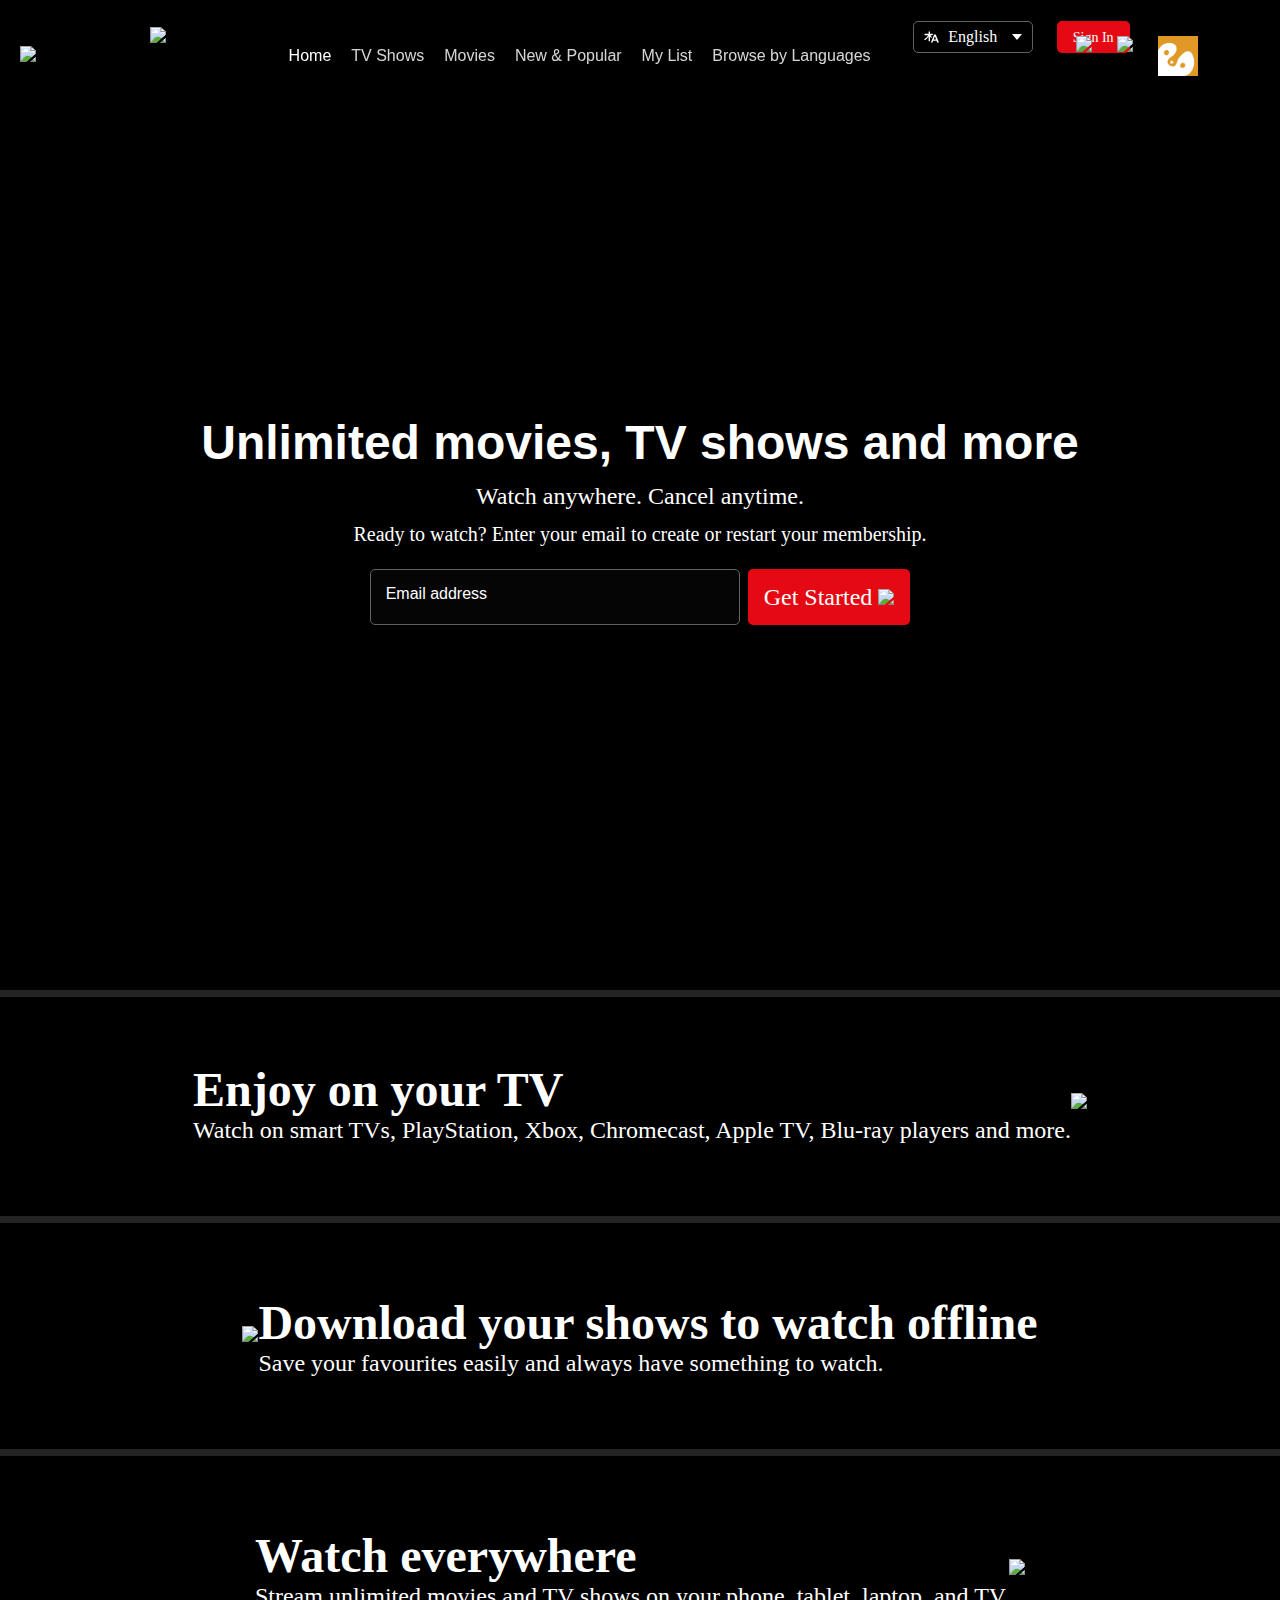
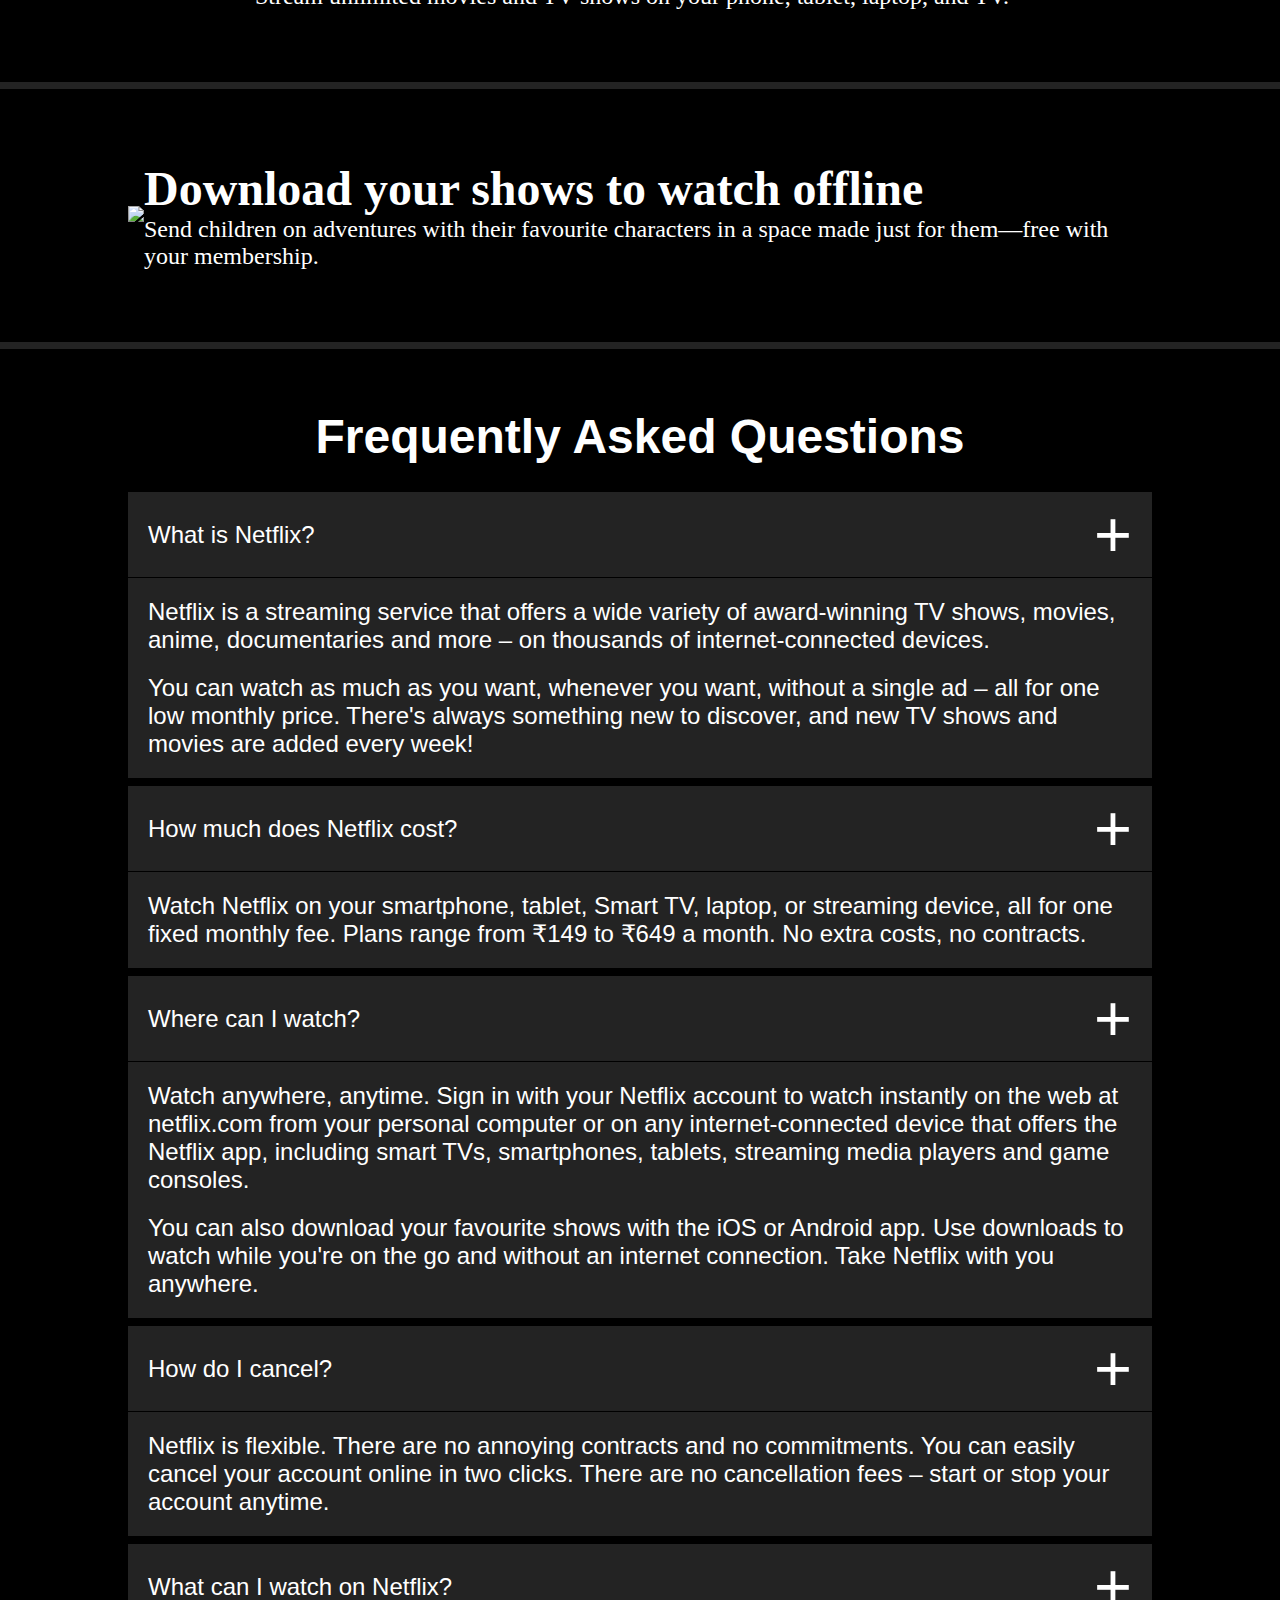
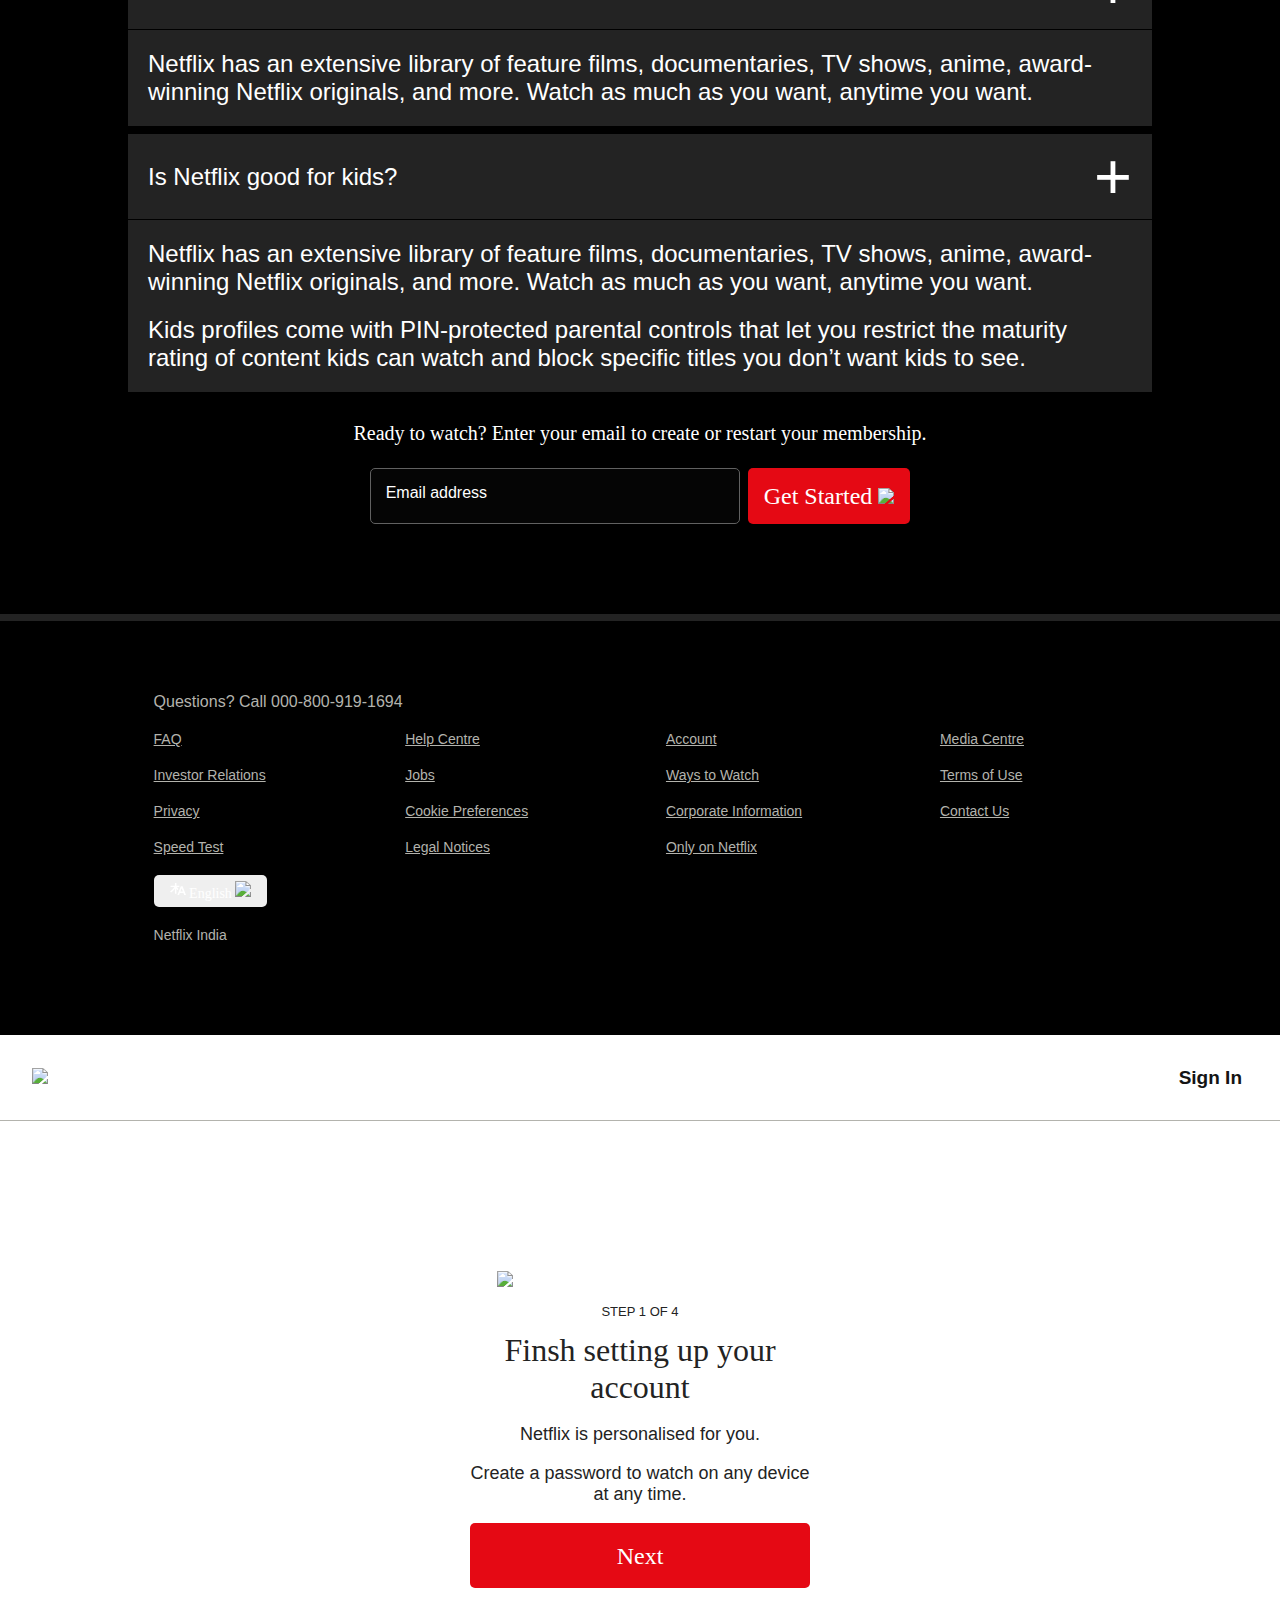
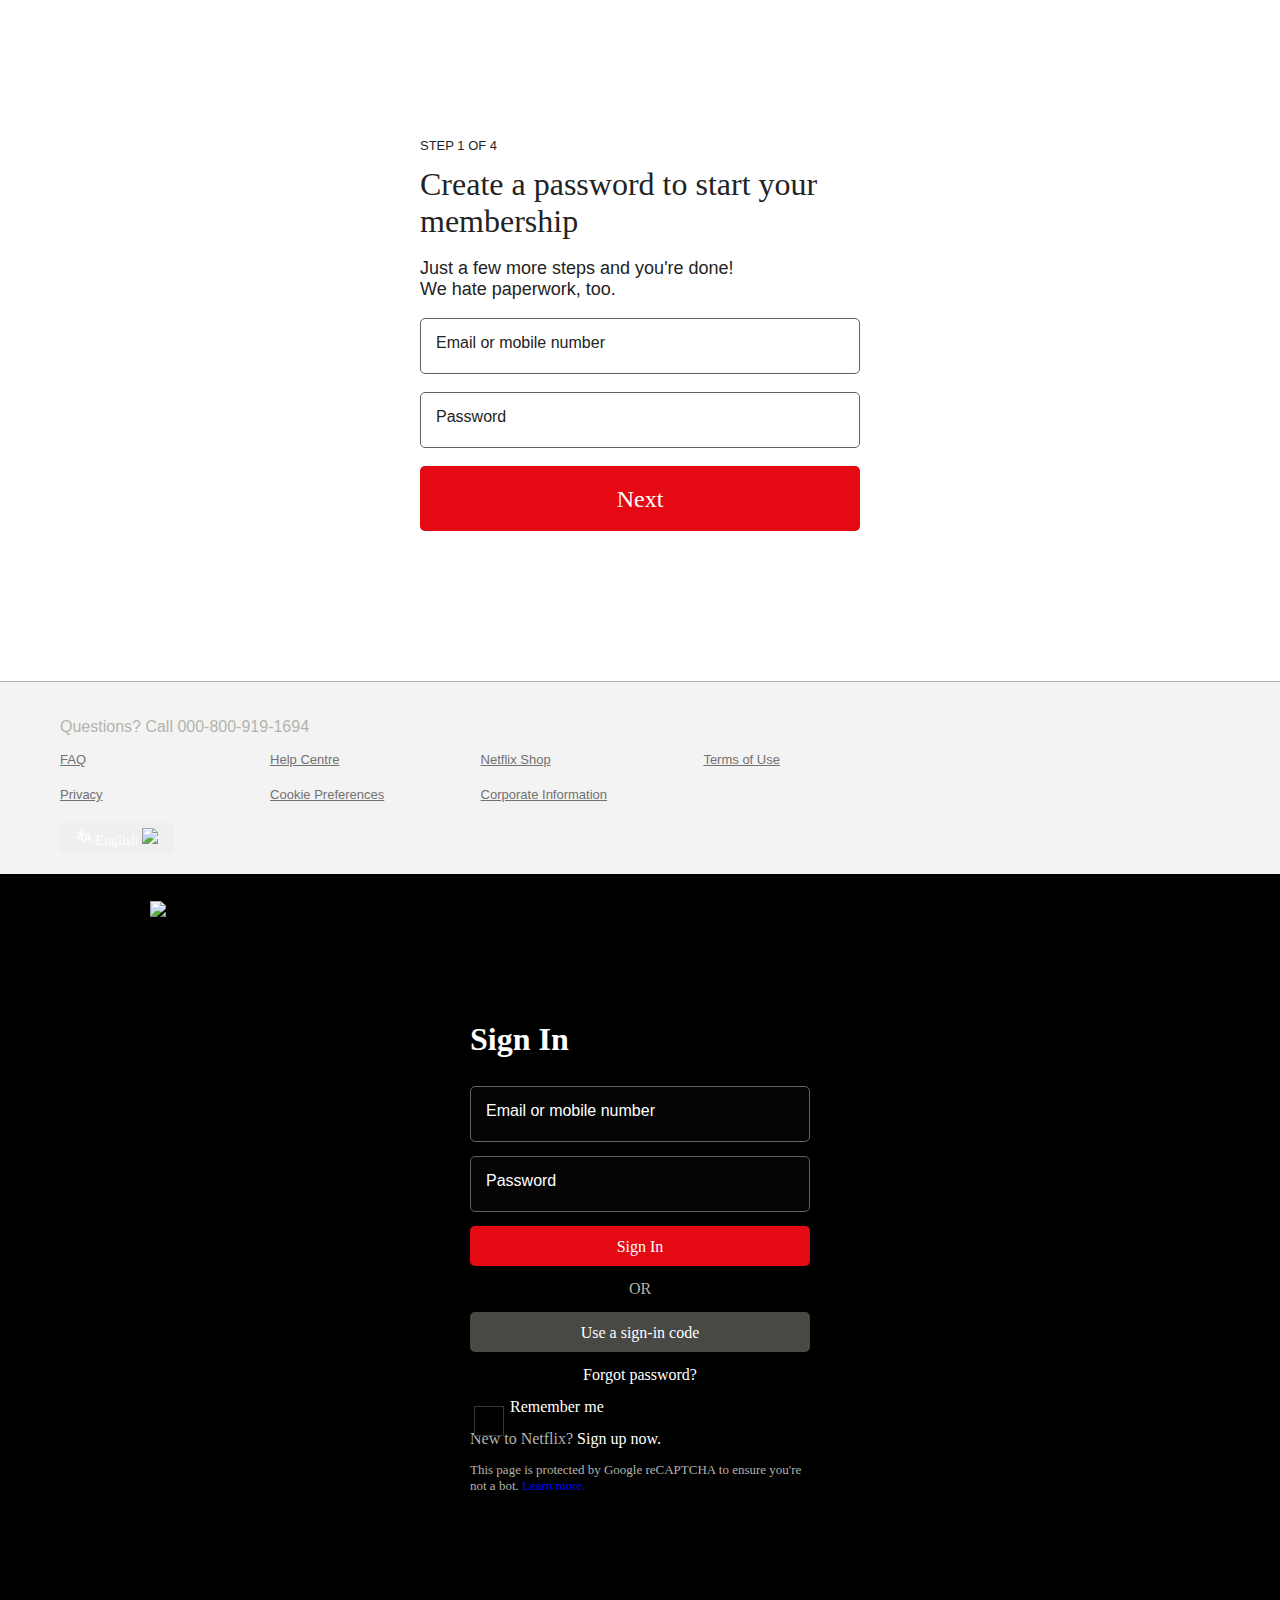
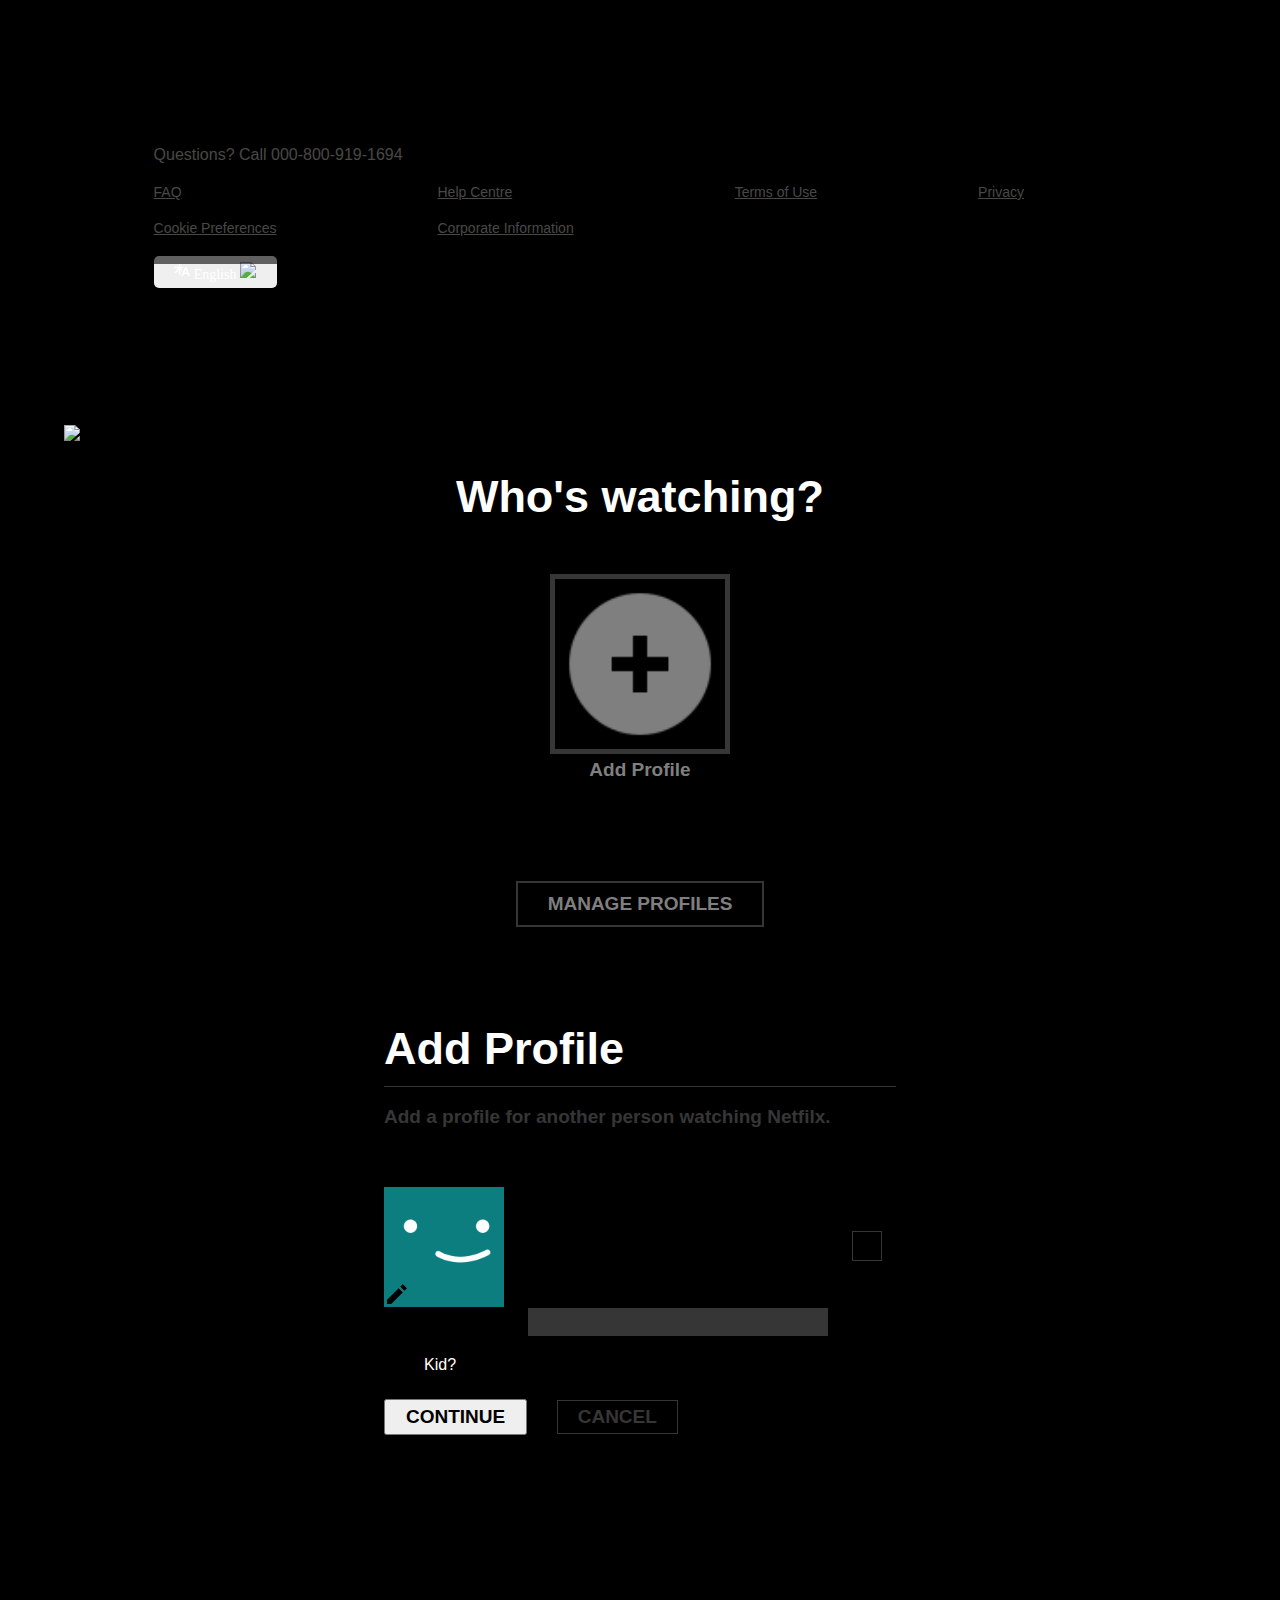
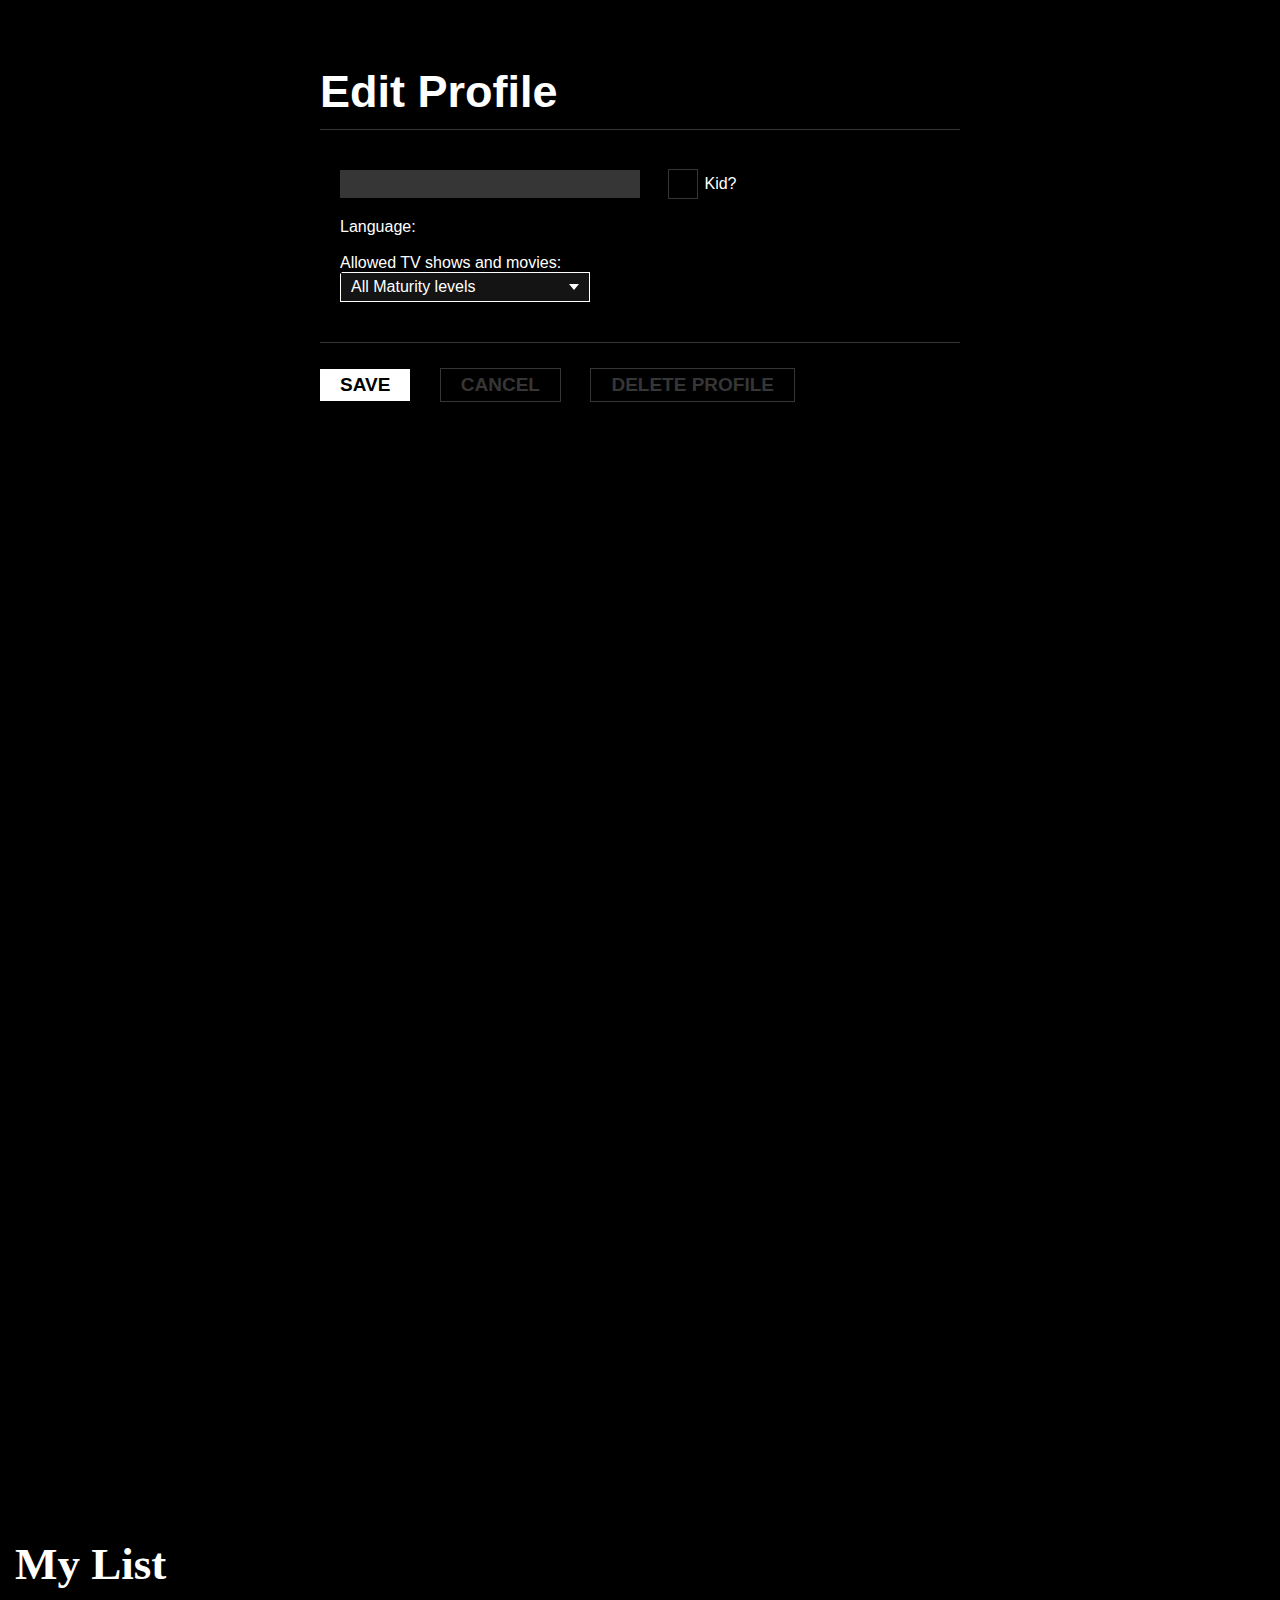
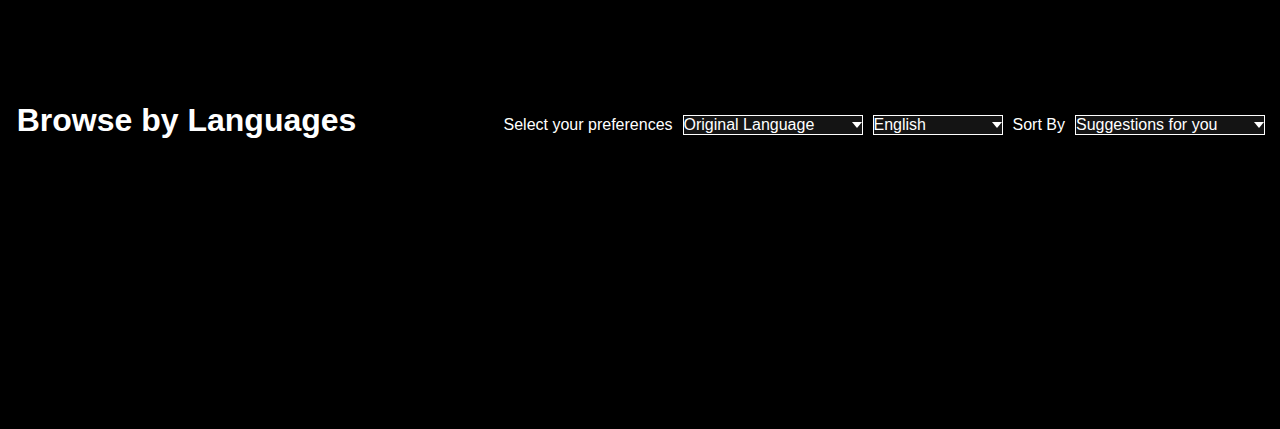
==== commit 0c1870a7: "Add files" ====
--- a/index.html
+++ b/index.html
@@ -6,7 +6,7 @@
 </head>
 
 <link rel="icon" type="image/x-icon" href="./images/favicon.ico">
-<link rel="stylesheet" href="./style.min.css">
+<link rel="stylesheet" href="./style.css">
 
 <body>
 
@@ -17,15 +17,20 @@
                     <img src="./images/netflix_logo.png" class="front-netflix-logo">
                 </div>
                 <div class="front-btns">
-                    <button class="language transparent btn">
-                        <span>
+                    <button class="transparent btn front-lang-drop">
+
+                        <div class="select">
                             <svg xmlns="http://www.w3.org/2000/svg" fill="none" width="16" height="16" viewBox="0 0 16 16" role="img" data-icon="LanguagesSmall" aria-hidden="true">
                                 <path fill-rule="evenodd" clip-rule="evenodd" d="M10.7668 5.33333L10.5038 5.99715L9.33974 8.9355L8.76866 10.377L7.33333 14H9.10751L9.83505 12.0326H13.4217L14.162 14H16L12.5665 5.33333H10.8278H10.7668ZM10.6186 9.93479L10.3839 10.5632H11.1036H12.8856L11.6348 7.2136L10.6186 9.93479ZM9.52722 4.84224C9.55393 4.77481 9.58574 4.71045 9.62211 4.64954H6.41909V2H4.926V4.64954H0.540802V5.99715H4.31466C3.35062 7.79015 1.75173 9.51463 0 10.4283C0.329184 10.7138 0.811203 11.2391 1.04633 11.5931C2.55118 10.6795 3.90318 9.22912 4.926 7.57316V12.6667H6.41909V7.51606C6.81951 8.15256 7.26748 8.76169 7.7521 9.32292L8.31996 7.88955C7.80191 7.29052 7.34631 6.64699 6.9834 5.99715H9.06968L9.52722 4.84224Z" fill="currentColor">
                                 </path>
-                            </svg> 
-                            English 
-                            <img src="./images/icons/dropdown.png">    
-                        </span>
+                            </svg>
+                            <span class="selected">English</span>
+                            <div class="caret"></div>    
+                        </div>
+                        <ul class="menu">
+                            <li class="en">English</li>
+                            <li class="hi">Hindi</li>
+                        </ul>
                     </button>
                     <button class="sign-in red btn" onclick="autoLogin()"><span>Sign In</span></button>
                 </div>
@@ -334,7 +339,6 @@
         <div id="profile-list">
             <div class="logo-nav">
                 <img src="./images/netflix_logo.png">
-                <!-- <button onclick="scrollToSection($('#home-page'))"><span>Done</span></button> -->
             </div>
             <div class="manage-acc container">
                 <center><h1 class="heading">Who's watching?</h1></center>
@@ -570,7 +574,7 @@
     <script type="text/JavaScript" src="./data/genre.js"></script>
     <script type="text/JavaScript" src="./data/data.js"></script>
     <script type="text/JavaScript" src="./data/api.js"></script>
-    <script type="text/JavaScript" src="./script.min.js"></script>
+    <script type="text/JavaScript" src="./script.js"></script>
 
     <script>
         function translatePage() {
--- a/style.css
+++ b/style.css
@@ -0,0 +1,1658 @@
+* {
+  box-sizing: border-box;
+}
+
+*::-webkit-scrollbar {
+  display: none;
+}
+
+body {
+  margin: 0;
+  padding: 0;
+  background-color: black;
+  font-family: Helvetica, Arial, sans-serif;
+}
+
+
+
+
+/* front sign-in page */
+#front-sign-in .main, #sign-up .main{
+  background-image: url(./images/front-background.jpg);
+  background-repeat: no-repeat;
+  background-size: cover;
+  background-position: center top;
+  height: 110vh;
+  position: relative;
+}
+
+.front-nav {
+  display: flex;
+  flex-direction: row;
+  justify-content: space-between;
+  align-items: center;
+  max-width: 76.5vw;
+  margin: auto;
+  padding: 0;
+  height: 50px;
+  padding-top: 24px;
+  position: relative;
+  z-index: 10;
+}
+
+.navbar-logo {
+  padding: 0;
+  margin: 0;
+}
+
+.front-netflix-logo {
+  height: 40px;
+}
+
+.front-btns {
+  display: flex;
+  flex-direction: row;
+  gap: 24px;
+}
+
+.btn {
+  color: white;
+  height: 32px;
+  border-radius: 5px;
+  justify-content: center;
+  border: none;
+  font-size: 14px;
+  font-weight: 500;
+  font-family: 'Segoe UI';
+  padding: 0;
+  margin: 0;
+}
+
+.btn span {
+  width: 100%;
+  height: 100%;
+  text-align: center;
+  padding: 6.5px 16px;
+}
+
+.front-lang-drop {
+  background-color: transparent;
+  border: #616161 0.5px solid;
+  font-size: 16px;
+  font-weight: 400;
+  padding: 0;
+}
+
+.front-lang-drop {
+    position: relative;
+    z-index: 10;
+}
+
+.front-lang-drop .select {
+    background-color: transparent;
+    color: white;
+    display: flex;
+    gap: 5px;
+    align-items: center;
+    padding: 3px 10px;
+    justify-content: center;
+    cursor: pointer;
+}
+
+.front-lang-drop .select svg {
+    height: 24px;
+    width: 24px;
+}
+
+.front-lang-drop .select span {
+  padding: 0 5px 0 0;
+}
+
+.front-lang-drop .select:hover {
+  background-color: rgb(0, 0, 0, 0.1);
+}
+
+.front-lang-drop .menu {
+  list-style: none;
+  background-color: white;
+  color: black;
+  cursor: pointer;
+  margin: 0;
+  padding-left: 0;
+  display: flex;
+  flex-direction: column;
+  position: absolute;
+  top: 0;
+  right: 0;
+  width: 100%;
+  display: none;
+  transition: 0.2s;
+  opacity: 0;
+  z-index: 20;
+}
+
+.menu li {
+  margin: 0;
+  padding: 10px;
+  cursor: pointer;
+}
+
+.menu li:hover {
+  background-color: #232323;
+}
+
+.dropdown-active {
+  background-color: #232323;
+}
+
+.menu-open {
+  display: block;
+  opacity: 1;
+}
+
+.red.btn {
+  background-color: #E50914;
+  transition: 0.5s ease;
+}
+
+.red.btn:hover {
+  background-color: #b40b14;
+}
+
+.main .box {
+  background-color: black;
+  height: 110vh;
+  width: 100%;
+  opacity: 0.6;
+  position: absolute;
+  top: 0;
+}
+
+.hero {
+  height: calc(100% - 50px);
+  display: flex;
+  flex-direction: column;
+  align-items: center;
+  justify-content: center;
+  color: white;
+  position: relative;
+  gap: 13px;
+  padding: 30px;
+}
+
+h1{
+  font-family: sans-serif;
+  font-size: 48px;
+  font-weight: 900;
+  padding: 0;
+  margin: 0;
+  text-align: center;
+}
+
+h2{
+  font-family: 'Segoe UI';
+  font-size: 24px;
+  font-weight: 400;
+  padding: 0;
+  margin: 0;
+  text-align: center;
+}
+
+h3{
+  font-family: 'Segoe UI';
+  font-size: 20px;
+  font-weight: 400;
+  padding: 0;
+  margin: 0;
+  margin-bottom: 10px;
+  text-align: center;
+}
+
+.email-form {
+  display: flex;
+  flex-direction: row;
+  gap: 8px;
+}
+
+.email-form .email {
+  position: relative;
+  width: 370px;
+}
+
+.email-form .email label {
+  position: absolute;
+  left: 1rem;
+  top: 1rem;
+  transition: all 0.3s ease;
+  pointer-events: none;
+}
+
+.email-form .email input {
+  background-color: rgba(23, 23, 23, 0.2);
+  border: #616161 0.5px solid;
+  font-weight: 400;
+  font-size: 1rem;
+  line-height: 1.3;
+  padding: 1.5rem 1rem 0.5rem;
+  width: 100%;
+}
+
+.email-form .email:focus-within label {
+  font-size: 0.8rem;
+  top: 10px;
+}
+
+.email-form .btn {
+  height: 56px;
+  padding: 0;
+  margin: 0;
+}
+
+.email-form .btn span{
+  padding: 12px 16px;
+}
+
+.email-form .red.btn {
+  font-size: 24px;
+}
+
+.email-form button img {
+  height: 18px;
+}
+
+.line {
+  height: 7px;
+  width: 100vw;
+  background-color: #232323;
+}
+
+section {
+  display: flex;
+  justify-content: center;
+  align-items: center;
+  flex-direction: row;
+  max-width: 80vw;
+  margin: 72px 10vw;
+}
+
+.description {
+  color: white;
+  align-items: center;
+  justify-content: center;
+}
+
+.description h1,h2 {
+  font-family: 'Segoe UI';
+  text-align: left;
+}
+
+.tv-img, .devices-img {
+  position: relative;
+}
+
+.tv-img img,.mobile-img img,.devices-img img,.kids-img img {
+  height: 381px; 
+}
+
+.tv-img img,.devices-img img {
+  z-index: 10;
+  position: relative; 
+}
+
+.tv-img video {
+  position: absolute;
+  top: 79px;
+  left: 67.2px;
+  height: 207px; 
+  
+}
+
+.devices-img video {
+  position: absolute;
+  top: 41px;
+  left: 90px;
+  height: 181px; 
+}
+
+.faq {
+  display: flex;
+  flex-direction: column;
+  padding: 0;
+  margin: 60px 10vw;
+}
+
+.faq h1 {
+  color: white;
+  margin-bottom: 20px;
+}
+
+.ques-btns {
+  width: 100%;
+  display: flex;
+  flex-direction: column;
+}
+
+.ques-btns button {
+  background-color: #232323;
+  width: 100%;
+  height: 85px;
+  outline: none;
+  border: none;
+  display: flex;
+  flex-direction: row;
+  justify-content: space-between;
+  align-items: center;
+  padding: 20px;
+  margin-top: 8px;
+  transition: 0.1s ease;
+}
+
+.ques-btns button:hover {
+  background-color: #363636;
+}
+
+.ques {
+  font-size: 24px;
+  font-weight: 400;
+  color: white;
+}
+
+.ans {
+  background-color: #232323;
+  width: 100%;
+  outline: none;
+  border: none;
+  align-items: center;
+  padding: 20px;
+  font-size: 24px;
+  font-weight: 400;
+  color: white;
+  display: flex;
+  flex-direction: column;
+  gap: 20px;
+  margin-top: 1px;
+}
+
+.ans p {
+  padding: 0;
+  margin: 0;
+}
+
+.plus, .mul {
+  font-size: 65px;
+  font-weight: 100;
+  color: white;
+}
+
+.footer {
+  max-width: 80vw;
+  margin: 72px 20vw 72px 12vw;
+  display: flex;
+  flex-direction: column;
+}
+
+.footer p {
+  width: 100%;
+  padding: 0;
+  margin: 0;
+  margin-bottom: 20px;
+  text-align: left;
+  color: #B3B3AD;
+  font-size: 16px;
+  font-weight: 400;
+}
+
+.flex-col {
+  width: 100%;
+  display: flex;
+  flex-direction: row;
+  justify-content: space-between;
+}
+
+.c-1, .c-2, .c-3, .c-4 {
+  display: flex;
+  flex-direction: column;
+  gap: 20px;
+}
+
+.c-1 a, .c-1 p, .c-2 a, .c-3 a, .c-4 a {
+  color: #B3B3AD;
+  font-size: 14px;
+}
+
+
+
+
+/* Get Started */
+#get-started {
+  background-color: white;
+  align-content: center;
+  font-family: sans-serif;
+}
+
+#get-started .front-nav {
+  max-width: 95vw;
+  margin: auto;
+  padding: 20px 0;
+  height: 85px;
+}
+
+#get-started .navbar-logo img {
+  height: 45px;
+}
+
+#get-started .front-nav button {
+  border: none;
+  background-color: transparent;
+  color: #141414;
+  font-size: 19px;
+  font-weight: 550;
+  text-decoration: none;
+}
+
+#get-started .front-nav :hover {
+  text-decoration: underline;
+}
+
+#get-started .divider {
+  width: 100%;
+  height: 1px;
+  background-color: #B3B3AD;
+}
+
+.steps {
+  align-items: center !important;
+  margin: auto;
+  margin-bottom: 150px;
+  padding: 0;
+  color: #232323;
+}
+
+.steps p {
+  font-weight: 400;
+}
+
+.step-no {
+  font-size: 13px;
+}
+
+.steps h2 {
+  font-size: 32px;
+  font-weight: 500;
+}
+
+.step-text {
+  font-size: 18px;
+}
+
+.steps .btn {
+  width: 100%;
+  padding: 10px;
+  height: 65px;
+}
+
+.steps .btn span {
+  font-size: 24px;
+  margin: 10px;
+}
+
+.steps .red.btn:hover {
+  background-color: #fd0d19;
+}
+
+.step-0 {
+  max-width: 340px;
+  margin-top: 150px;
+}
+
+.step-0 img {
+  height: 90px;
+  margin: 0 27px;
+}
+
+.step-0 p, .step-0 h2 {
+  text-align: center;
+}
+
+.step-1 {
+  max-width: 440px;
+  margin-top: 40px;
+}
+
+.step-1 .email-number, .step-1 .password {
+  position: relative;
+}
+
+.step-1 .email-number label, .step-1 .password label {
+  position: absolute;
+  left: 1rem;
+  top: 1rem;
+  transition: all 0.3s ease;
+  pointer-events: none;
+}
+
+.step-1 .email-number input, .step-1 .password input {
+  background-color: transparent;
+  border: #616161 0.5px solid;
+  font-weight: 400;
+  font-size: 16px;
+  line-height: 24px;
+  padding: 1.5rem 1rem 0.5rem;
+  width: 100%;
+  height: 56px;
+}
+
+.step-1 .email-number:focus label, .step-1 .password:focus-within label {
+  font-size: 0.8rem;
+  top: 10px;
+}
+
+.invalid {
+  color: #EB3942;
+  font-size: 13px;
+  font-weight: 400;
+  line-height: 20px;
+  padding: 0;
+  margin: 0;
+  padding-top: 10px;
+}
+
+.setup-footer {
+  padding: 20px 500px 20px 60px;
+  background-color: rgb(243, 243, 243);
+}
+
+.setup-footer p{
+  color: #B3B3AD;
+  font-size: 16px;
+  font-weight: 400;
+}
+
+.setup-footer a {
+  color: rgb(113, 113, 113);
+  font-size: 13px;
+  font-weight: 400;
+}
+
+
+
+
+/* Sign-up Page */
+.sign-main {
+  height: 800px;
+}
+
+.sign-up-form {
+  width: 450px;
+  margin: auto;
+  margin-top: 42px;
+  background-color: rgb(0, 0, 0, 0.6);
+  position: relative;
+  z-index: 10;
+  color: white;
+  padding: 55px;
+  display: flex;
+  flex-direction: column;
+  gap: 14px;
+}
+
+.sign-up-form h1{
+  padding: 0;
+  margin: 0;
+  text-align: left;
+  font-size: 32px;
+  font-weight: 700;
+  font-family: 'Segoe UI';
+  padding-bottom: 14px;
+}
+
+.sign-up-form .email-number, .password {
+  position: relative;
+}
+
+.sign-up-form .email-number label, .sign-up-form .password label {
+  position: absolute;
+  left: 1rem;
+  top: 1rem;
+  transition: all 0.3s ease;
+  pointer-events: none;
+}
+
+.sign-up-form .email-number input, .sign-up-form .password input {
+  background-color: rgba(23, 23, 23, 0.2);
+  border: #616161 0.5px solid;
+  font-weight: 400;
+  font-size: 16px;
+  line-height: 24px;
+  padding: 1.5rem 1rem 0.5rem;
+  width: 100%;
+  height: 56px;
+}
+
+.sign-up-form .email-number:focus label, .sign-up-form .password:focus-within label {
+  font-size: 0.8rem;
+  top: 10px;
+}
+
+.invalid {
+  color: #EB3942;
+  font-size: 13px;
+  font-weight: 400;
+  line-height: 20px;
+  padding: 0;
+  margin: 0;
+  padding-top: 10px;
+}
+
+input[type="checkbox"] {
+  appearance: none;
+  -webkit-appearance: none;
+  height: 30px;
+  width: 30px;
+  border: #363636 solid 1px;
+  cursor: pointer;
+  background-color: black;
+  position: relative;
+}
+
+input[type="checkbox"]:checked::after {
+  content: url("./images/icons/check.png");
+  position: absolute;
+  top: 50%;
+  left: 50%;
+  transform: translate(-50%, -50%);
+}
+
+p input[type="checkbox"] {
+  position: absolute;
+  top: 437px;
+}
+
+p span {
+  margin-left: 40px;
+}
+
+.sign-btns {
+  display: flex;
+  flex-direction: column;
+  gap: 14px;
+}
+
+.sign-up-form .sign-btns .btn {
+  width: 100%;
+  height: 40px;
+  font-size: 16px;
+  font-weight: 500;
+  padding: 5px 0;
+  padding: 10px;
+}
+
+.sign-btns .grey.btn {
+  background-color: rgb(179, 179, 173, 0.4);
+  transition: 0.5s ease;
+}
+
+.grey.btn:hover {
+  background-color: rgb(179, 179, 173, 0.3);
+}
+
+.sign-up-form p {
+  font-family: 'Segoe UI';
+  font-weight: 400;
+  padding: 0;
+  margin: 0;
+}
+
+.sign-up-form .grey-text {
+  color: #B3B3AD;
+}
+
+.sign-up-form a {
+  text-decoration: none;
+}
+
+.sign-up-form a:hover {
+  text-decoration: underline;
+}
+
+.forgot-pass, .sign-up-now {
+  color: white;
+}
+
+.forgot-pass:hover {
+  color: #B3B3AD;
+}
+
+.sign-up-now:hover {
+  color: #B3B3AD;
+}
+
+.captcha {
+  font-size: 13px;
+}
+
+.captcha a {
+  color: blue;
+}
+
+#sign-up .footer {
+  padding-bottom: 40px;
+}
+
+
+
+/* Manage Accounts */
+.logo-nav {
+  width: 90vw;
+  margin: auto;
+  padding: 25px 0;
+}
+
+.logo-nav button {
+  display: none;
+}
+
+.logo-nav img {
+  height: 42px;
+}
+
+.manage-acc .heading {
+  font-family: Helvetica;
+}
+
+.profiles {
+  margin-top: 50px;
+  margin-bottom: 100px;
+  display: flex;
+  gap: 50px;
+  align-items: center;
+  justify-content: center;
+}
+
+.user {
+  align-items: center;
+  display: flex;
+  flex-direction: column;
+}
+
+.profiles img {
+  width: 180px;
+  border: 5px solid #363636;
+  margin-bottom: 5px;
+  position: relative;
+}
+
+.manage-overlay {
+  position: absolute;
+  z-index: 10;
+}
+
+.manage-overlay img {
+  height: 30px;
+  width: 30px;
+  border: none;
+  top: 145px;
+  right: 70px;
+}
+
+.profiles span {
+  color: #7f7f7f;
+  font-size: 19px;
+  font-weight: 700;
+  text-align: center;
+}
+
+.manage-acc button {
+  background-color: black;
+  border: #363636 2px solid;
+  padding: 10px 30px;
+}
+
+.manage-acc button span {
+  color: #7f7f7f;
+  font-size: 19px;
+  font-weight: 600;
+  text-align: center;
+}
+
+
+/* Add Profile */
+#add-profile {
+  max-width: 40vw;
+  margin: auto;
+  padding: 95px 0;
+  position: relative;
+}
+
+#add-profile .heading, #manage-user .heading {
+  text-align: left;
+}
+
+#manage-profiles .divider {
+  width: 100%;
+  background-color: #363636;
+  height: 1px;
+}
+
+#manage-profiles p {
+  color: #363636;
+  font-size: 19px;
+  font-weight: 600;
+}
+
+#manage-profiles form {
+  padding: 20px 0;
+}
+
+#add-profile .upper {
+  position: absolute;
+  z-index: 20;
+  top: 220px;
+  left: 140px;
+  width: 508px;
+  background-color: #363636;
+  display: grid;
+  grid-template-columns: 1fr 1fr 1fr 1fr 1fr;
+  grid-template-rows: 1fr 1fr;
+  gap: 2px;
+}
+
+.upper img {
+  width: 100px;
+}
+
+form .form {
+  position: relative;
+}
+
+.user-img {
+  width: 120px;
+  padding: 20px 0;
+}
+
+.overlay {
+  position: absolute;
+  top: 115px;
+  z-index: 10;
+  width: 25px;
+  height: 25px;
+}
+
+.overlay img {
+  width: 25px;
+}
+
+.profile-name {
+  background-color: #363636;
+  border: none;
+  color: white;
+  width: 300px;
+  font-size: 16px;
+  font-weight: 500;
+  padding: 5px;
+  margin: 20px;
+  outline: none;
+}
+
+input[type="checkbox"]:hover {
+  background-color: #232323;
+}
+
+#add-profile input[type="checkbox"] {
+  position: absolute;
+  top: 61px;
+}
+
+#add-profile label {
+  color: white;
+  margin-left: 40px;
+}
+
+#add-profile button, #manage-user button {
+  padding: 5px 20px;
+  margin: 25px;
+  margin-left: 0;
+}
+
+#add-profile button span, #manage-user button span{
+  color: black;
+  font-weight: 550;
+  font-size: 19px;
+}
+
+.add-profile .white-red, #manage-user .white-red {
+  background-color: white;
+  border: none;
+}
+
+#add-profile:focus-within .white-red {
+  background-color: red;
+  border: none;
+}
+
+#add-profile:focus-within .white-red span {
+  color: white;
+}
+
+#add-profile button.grey, #manage-user button.grey {
+  background-color: black;
+  border: #363636 solid 1px;
+}
+
+#add-profile .grey span, #manage-user .grey span{
+  color: #363636;
+}
+
+button.grey:hover {
+  border: white solid 1px;
+}
+
+
+/* Manage User */
+#manage-user {
+  max-width: 50vw;
+  margin: auto;
+  padding: 90px 0;
+  position: relative;
+}
+
+#manage-user .upper {
+  position: absolute;
+  z-index: 20;
+  top: 175px;
+  left: 140px;
+  width: 508px;
+  background-color: #363636;
+  display: grid;
+  grid-template-columns: 1fr 1fr 1fr 1fr 1fr;
+  grid-template-rows: 1fr 1fr;
+  gap: 2px;
+}
+
+#manage-user .form {
+  display: flex;
+}
+
+#manage-user input[type="checkbox"] {
+  position: absolute;
+  top: 16px;
+}
+
+#manage-user .input-div span {
+  margin-left: 40px;
+  color: white;
+}
+
+#manage-user label {
+  color: white;
+  margin-left: 20px;
+}
+
+.acc-dropdown {
+  margin-left: 20px;
+  position: relative;
+}
+
+.acc-dropdown .select {
+  background-color: #141414;
+  color: white;
+  border: white solid 0.1px;
+  display: flex;
+  align-items: center;
+  justify-content: space-between;
+  padding: 5px 10px 5px 10px;
+  cursor: pointer;
+}
+
+.acc-dropdown span {
+  margin-left: 0 !important;
+}
+
+/* #acc-lang {
+  width: 150px;
+} */
+
+#allowed {
+  width: 250px;
+  padding-bottom: 40px;
+}
+
+#manage-user:focus-within .white-red {
+  background-color: red;
+  border: none;
+}
+
+#manage-user:focus-within .white-red span {
+  color: white;
+}
+
+
+
+
+/* Netflix Inside */
+.container {
+  width: 100%;
+  max-width: 1250px;
+  margin: 0 auto;
+}
+
+#header {
+  background-color: transparent;
+  position: fixed;
+  z-index: 100;
+  left:0;
+  top: 0;
+  width: 100%;
+  transition: all ease 600ms;
+  padding: 20px;
+}
+
+#header.black-bg {
+  background-color: rgb(20, 20, 20);
+}
+
+.navbar {
+  display: grid;
+  grid-template-columns: 0.15fr 0.7fr 0.15fr;
+  justify-content: space-between;
+  align-items: center;
+}
+
+.netflix-logo {
+  max-width: 110px;
+}
+
+.nav-main, .nav-right {
+  display: flex;
+  flex-direction: row;
+  align-items: center;
+}
+
+.nav-main ul {
+  list-style: none;
+  display: inline-flex;
+  flex-direction: row;
+}
+
+.nav-items span {
+  text-decoration: none;
+  margin-right: 20px;
+  color: white;
+  opacity: .83;
+}
+
+.nav-items span:hover {
+  color: white;
+  opacity: 1;
+  font-weight: 500;
+}
+
+.nav-items.active span {
+  color: white;
+  opacity: 1;
+  font-weight: 500;
+}
+
+.nav-right ul {
+  list-style: none;
+  display: inline-flex;
+  flex-direction: row;
+  gap: 3px;
+}
+
+.nav-right-item {
+  margin-right: 22px;
+  cursor: pointer;
+}
+
+.search-box {
+  border: white solid 1px;
+  width: 300px;
+  height: 40px;
+  align-items: center;
+  justify-content: center;
+  display: flex;
+  flex-direction: row;
+  gap: 0;
+  display: none;
+} 
+
+.search-box img {
+  width: 30px !important;
+}
+
+.search-box input {
+  background-color: transparent;
+  width: 229px;
+  background-color: #141414;
+  border: none;
+  outline: none;
+  color: white;
+  font-weight: 500;
+  line-height: 24px;
+  padding: 7px;
+}
+
+.center{
+  padding-top: 10px;
+}
+
+.nav-right-item img {
+  width: 40px;
+}
+
+.nav-right-item img.dropdown-img {
+  height:10px;
+  width: 15px;
+}
+
+
+/* Dropdown */
+.dropdown {
+  position: relative;
+  display: inline-block;
+}
+
+.dropdown-content {
+  padding: 0;
+  margin: 0;
+  display: none;
+  position: absolute;
+  right: 0px;
+  background-color: #141414;
+  min-width: 160px;
+  z-index: 1;
+}
+
+.dropdown-content ul {
+  padding: 0;
+  margin: 0;
+  display: inline-flex;
+  flex-direction: column;
+}
+
+.dropdown-content ul .drop-options {
+  align-items: center;
+  justify-content: center;
+  color: #e5e5e5;
+  padding: 12px 16px;
+  text-decoration: none;
+  display: block;
+}
+
+.drop-options img {
+  padding-right: 10px;
+}
+
+.dropdown-content ul .drop-options:hover {
+  border: red solid 1px;
+}
+
+.menu-toggle {
+  display: block;
+}
+
+
+/* Banner Section */
+.banner {
+  background-repeat: no-repeat;
+  background-size: cover;
+  min-height: 100vh;
+  padding-top: 80px;
+  position: relative;
+}
+
+.banner-content {
+  display: flex;
+  flex-direction: column;
+  padding-top: 60px;
+  padding-bottom: 60px;
+}
+
+.banner-title {
+  color: white;
+  font-size: 80px;
+  line-height: 1.1;
+  margin: 0;
+  margin-bottom: 16px;
+  max-width: 40%;
+}
+
+.banner-info {
+  margin-bottom: 14px;
+  font-size: 22px;
+  font-weight: 700;
+  line-height: 1.5;
+  color: white;
+}
+
+.banner-overview {
+  font-size: 16.4px;
+  color: white;
+  line-height: 1.3;
+  max-width: 40%;
+}
+
+.action-buttons {
+  display: flex;
+  flex-direction: row;
+  align-items: center;
+}
+
+.action {
+  border:none;
+  background-color: white;
+  padding: 8px 23px;
+  margin-right: 11px;
+  border-radius: 4px;
+  display: flex;
+  align-items: center;
+  flex-direction: row;
+  font-size: 16px;
+  font-weight: 700;
+  cursor:pointer;
+}
+
+.action:last-child {
+  background-color: rgba(109, 109, 110, 0.7);
+  color:white;
+}
+
+.action img {
+  height: 25px;
+  padding-right: 5px;
+}
+
+.banner_fadeBottom{
+  height: 120px;
+  background:linear-gradient(180deg,
+      transparent,
+      rgba(37,37,37,.61),
+      #141414
+  ); 
+  position: absolute;
+  left:0;
+  bottom: 0;
+  width: 100%;
+}
+
+
+/* Movie */
+.movie-section {
+  margin: 41px 0;
+}
+
+.movie-section-heading {
+  font-size: 20px;
+  font-weight: 700;
+  line-height: 1.2;
+  color: white;
+  cursor: pointer;
+  margin-bottom: 10px;
+}
+
+img.explore-nudge {
+  height: 15px;
+}
+
+.explore-nudge {
+  color: #54b9c5;
+  font-size: 12px;
+  display: none;
+}
+
+.movie-section-heading:hover .explore-nudge {
+  display: inline-block;
+}
+
+.movie-row {
+  display: flex;
+  flex-direction: row;
+  align-items: center;
+  flex-wrap: nowrap;
+  /* overflow: visible; */
+  overflow-x: auto;
+  overflow-y: hidden;
+}
+
+.movie-item {
+  width: 245px;
+  object-fit: contain;
+  margin-right: 6px;
+  border-radius: 4px;
+  position: relative;
+  transition: z-index 0.3s ease, transform linear 300ms;
+  display: grid;
+  grid-template-rows: 0.5fr 0.5fr;
+  gap: 0px;
+  height: 150px;
+  margin: 2px;
+}
+
+.movie-item-img {
+  border-radius: 4px;
+  height: 140px;
+  width: inherit;
+  position: relative;
+}
+
+.movie-item .yt-iframe {
+  position: absolute;
+  top: 0;
+  left: 0;
+  width: 100%;
+  height: 100%;
+  z-index: 10;
+  display: none;
+  border: none;
+  outline: none;
+}
+
+.movie-item:hover .yt-iframe {
+  display: block;
+}
+
+.movie-item:hover {
+  z-index: 20 !important;
+  transform: scale(1.3);
+}
+
+.movie-item:hover .movie-item-img {
+  border-bottom-left-radius: 0;
+  border-bottom-right-radius: 0;
+}
+
+
+/* On hover movies */
+.access {
+  background-color: #141414;
+  padding: 15px !important;
+  margin: 0;
+  border-bottom-left-radius: 4px;
+  border-bottom-right-radius: 4px;
+  width: inherit;
+}
+
+.on-hover {
+  display: none;
+  position: absolute;
+  top: 0;
+  left: 0;
+  width: 100%;
+  height: 100%;
+  z-index: 5;
+}
+
+.first, .second, .third {
+  padding: 0;
+  margin: 0;
+  align-items: center;
+  justify-content: center;
+}
+
+.access-item {
+  list-style: none;
+  display: inline-flex;
+  flex-direction: row;
+  align-items: center;
+  justify-content: center;
+  color: #e5e5e5;
+}
+
+.access-item button {
+  padding: 0;
+  margin: 0;
+  background-color: #141414;
+  border: none;
+  outline: none;
+  height: 35px;
+}
+
+.access-item button img {
+  height: 35px;
+}
+
+.access-item.last {
+  padding-left: 21px;
+}
+
+.second .access-item {
+  font-size: 15px;
+  padding-right: 2px;
+}
+
+.access-item .green {
+  color: rgb(63, 138, 63);
+}
+
+.access-item .sm-box {
+  font-size: 12px;
+  border: #e5e5e5 solid 0.8px;
+  padding: 1px 4px;
+}
+
+.sm-box.hd {
+  font-size: 8px;
+}
+
+.third .access-item {
+  padding-right: 10px;
+}
+
+
+/* My list, Browse by Languages */
+#my-list, #browse-language{
+  padding-top: 100px;
+}
+
+.heading {
+  font-size: 45px;
+  font-weight: 700;
+  line-height: 1.2;
+  color: white;
+  cursor: pointer;
+  margin-bottom: 10px;
+}
+
+.my-row {
+  display: grid;
+  grid-template-columns: repeat(5, 1fr);
+  gap: 10px;
+  align-items: center;
+  flex-wrap: nowrap;
+  overflow: visible;
+  transition: overflow 0.3s ease;
+}
+
+.heading-filter{
+  display: grid;
+  grid-template-columns: 0.28fr 0.74fr;
+  align-items: center;
+}
+
+.heading-filter .heading {
+  font-size: 32px !important;
+}
+
+#browse-language div {
+  padding: 0;
+  margin: 0;
+  align-items: center;
+}
+
+#browse-language .filter-div {
+  display: flex;
+  flex-direction: row;
+  justify-content: right;
+  gap: 10px;
+}
+
+#browse-language .filter-div span {
+  color: white;
+  font-weight: 500;
+}
+
+.lang-dropdown {
+  position: relative;
+  z-index: 10;
+}
+
+.lang-dropdown .select {
+  background-color: #141414;
+  color: white;
+  border: white solid 0.1px;
+  display: flex;
+  align-items: center;
+  justify-content: space-between;
+  padding: 5px 10px 5px 10px;
+  cursor: pointer;
+}
+
+.select span {
+  padding: 0 15px 0 0;
+}
+
+.select:hover {
+  background-color: #232323;
+}
+
+.select-clicked {
+  border: 0.1px white solid;
+}
+
+.caret {
+  width: 0;
+  height: 0;
+  border-left: 5px solid transparent;
+  border-right: 5px solid transparent;
+  border-top: 6px solid white;
+}
+
+.menu {
+  list-style: none;
+  background-color: rgba(23, 23, 23, 0.85);
+  color: white;
+  cursor: pointer;
+  margin: 0;
+  padding-left: 0;
+  display: flex;
+  flex-direction: column;
+  position: absolute;
+  width: 100%;
+  display: none;
+  transition: 0.2s;
+  opacity: 0;
+  z-index: 20;
+}
+
+.menu li {
+  margin: 0;
+  padding: 10px;
+  cursor: pointer;
+}
+
+.menu li:hover {
+  background-color: #232323;
+}
+
+.dropdown-active {
+  background-color: #232323;
+}
+
+.menu-open {
+  display: block;
+  opacity: 1;
+}
+
+#type {
+  min-width: 180px;
+}
+
+#language {
+  min-width: 130px;
+}
+
+#filter {
+  min-width: 190px;
+}
+
+#browse-language .my-row {
+  padding-top: 80px !important;
+}
+
+
+/* Search */
+#search {
+  padding-top: 200px;
+}
+
+/* #search p {
+  font-size: 18px;
+  font-weight: 500;
+  padding: 0;
+  margin: 0;
+  padding-bottom: 40px;
+}
+
+#search p span {
+  color: #616161;
+  padding: 0;
+  margin: 0;
+} */
+
+
+
+
+/* Responsive */
+/* Incomplete */
+@media (max-width: 850px) {
+  /* Front Page */
+  #front-sign-in .hero .red.btn {
+    padding: 5px;
+  }
+
+  #front-sign-in .hero .red.btn span {
+    font-size: 15px;
+    padding: 0;
+  }
+
+  #front-sign-in .hero .red.btn img {
+    display: none;
+  }
+
+  /* Manage Profiles */
+  #profile-list {
+    position: relative;
+  }
+
+  #profile-list .logo-nav img {
+    display: none;
+  }
+
+  #profile-list .heading {
+    font-size: 25px;
+    position: absolute;
+    top: 0;
+    left: 28%;
+  }
+
+  .profiles {
+    display: grid;
+    grid-template-columns: 1fr;
+    grid-template-rows: 1fr 1fr;
+  }
+
+  .profiles img {
+    width: 100px;
+    border: none;
+  }
+
+  /* Netflix Inside */
+  .nav-main {
+    display: none;
+  }
+
+  .banner-overview, .banner-title {
+    max-width: 100%;
+  }
+}
